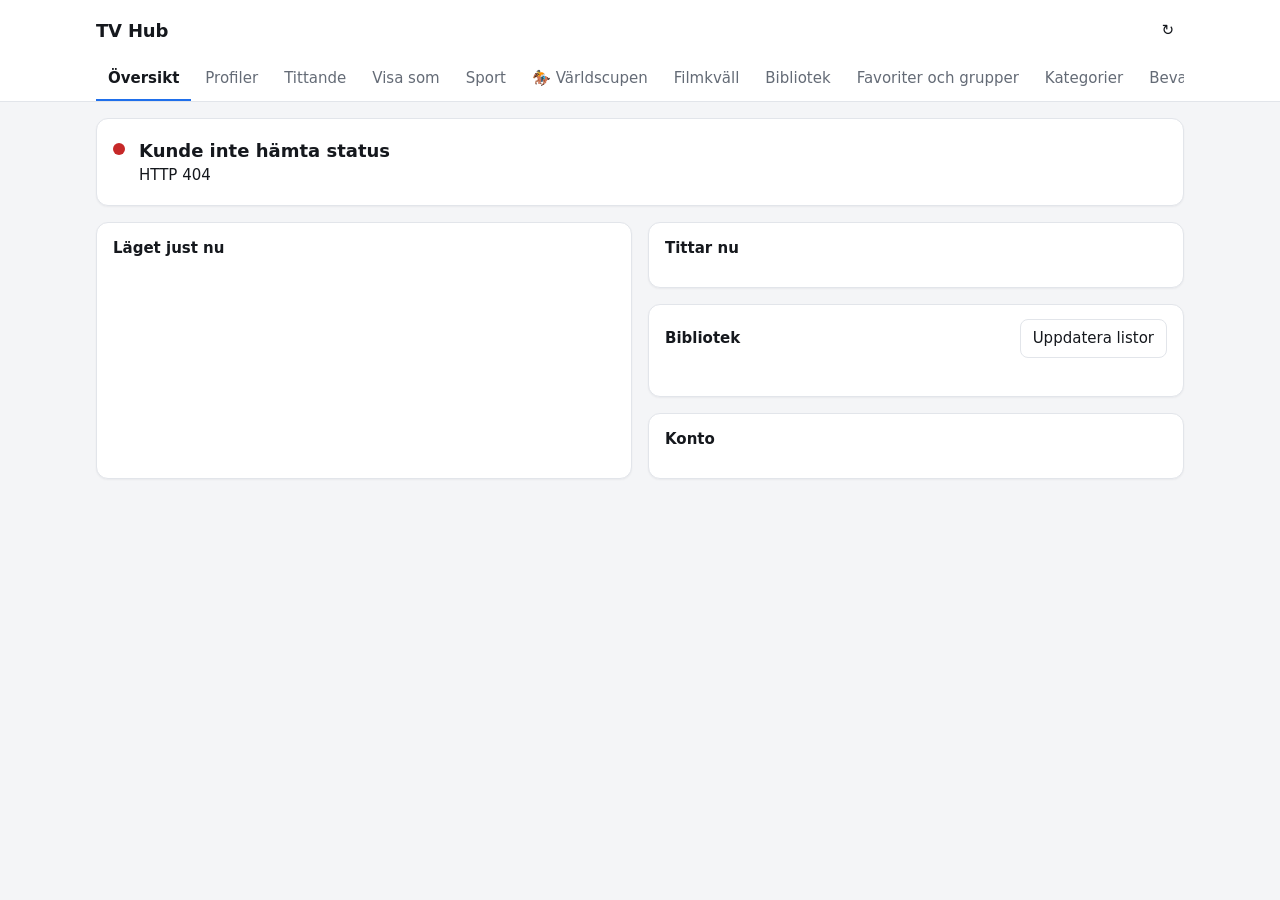
==== tv_hub/app/static/index.html @ 4b2a657c "Add files via upload" ====
<!doctype html>
<html lang="sv">
<head>
<meta charset="utf-8">
<meta name="viewport" content="width=device-width, initial-scale=1">
<title>TV Hub</title>
<style>
:root {
  --bg: #f4f5f7; --panel: #ffffff; --panel-2: #f8f9fb; --text: #15181d; --muted: #646b76;
  --line: #e2e5ea; --accent: #1f6feb; --accent-ink: #ffffff;
  --ok: #17824a; --ok-bg: #e6f4ec; --warn: #9a6400; --warn-bg: #fdf3dc; --bad: #c62828; --bad-bg: #fde8e8;
  --radius: 12px; --shadow: 0 1px 2px rgba(16,24,40,.05);
  --mono: ui-monospace, SFMono-Regular, Menlo, Consolas, monospace;
}
@media (prefers-color-scheme: dark) {
  :root:not([data-theme="light"]) {
    --bg: #0e1013; --panel: #171a1f; --panel-2: #1d2127; --text: #e7e9ec; --muted: #9aa1ab;
    --line: #2a2f37; --accent: #5b9bff; --accent-ink: #0b1020;
    --ok: #4ccb84; --ok-bg: #15281e; --warn: #f0b952; --warn-bg: #2b2414; --bad: #ff7a7a; --bad-bg: #321a1a;
  }
}
* { box-sizing: border-box; }
html, body { margin: 0; background: var(--bg); color: var(--text); }
body { font: 15px/1.5 system-ui, -apple-system, "Segoe UI", Roboto, sans-serif; }
button, input, select { font: inherit; color: inherit; }
header.top {
  position: sticky; top: 0; z-index: 5; background: var(--panel); border-bottom: 1px solid var(--line);
}
.top-inner { max-width: 1120px; margin: 0 auto; padding: 12px 16px 0; }
.brand { display: flex; align-items: center; justify-content: space-between; gap: 12px; }
.brand h1 { font-size: 18px; margin: 0; letter-spacing: -.01em; }
.brand .meta { color: var(--muted); font-size: 13px; }
nav.tabs { display: flex; gap: 2px; overflow-x: auto; margin-top: 8px; scrollbar-width: none; }
nav.tabs button {
  background: none; border: 0; padding: 10px 12px; border-bottom: 2px solid transparent;
  color: var(--muted); cursor: pointer; white-space: nowrap;
}
nav.tabs button[aria-selected="true"] { color: var(--text); border-color: var(--accent); font-weight: 600; }
main { max-width: 1120px; margin: 0 auto; padding: 16px; display: grid; gap: 16px; }
main > *, .grid2 > *, .panel, .bd { min-width: 0; }
.panel { background: var(--panel); border: 1px solid var(--line); border-radius: var(--radius); box-shadow: var(--shadow); }
.panel > .hd { display: flex; align-items: center; justify-content: space-between; gap: 8px; padding: 14px 16px 0; flex-wrap: wrap; }
.panel > .hd h2 { font-size: 15px; margin: 0; }
.panel > .bd { padding: 12px 16px 16px; }
.grid2 { display: grid; gap: 16px; grid-template-columns: repeat(auto-fit, minmax(300px, 1fr)); }
.muted { color: var(--muted); }
.small { font-size: 13px; }
.mono { font-family: var(--mono); font-size: 13px; }
.row { display: flex; align-items: center; gap: 8px; flex-wrap: wrap; }
.spacer { flex: 1; }
.btn {
  border: 1px solid var(--line); background: var(--panel); padding: 7px 12px; border-radius: 8px; cursor: pointer;
  display: inline-flex; align-items: center; gap: 6px; min-height: 36px;
}
.btn:hover { background: var(--panel-2); }
.btn.primary { background: var(--accent); border-color: var(--accent); color: var(--accent-ink); }
.btn.danger { color: var(--bad); }
.btn.ghost { border-color: transparent; background: none; }
.btn:disabled { opacity: .5; cursor: default; }
.btn.icon { padding: 6px 9px; }
input, select {
  border: 1px solid var(--line); background: var(--panel-2); border-radius: 8px; padding: 8px 10px; min-height: 38px; width: 100%;
}
input:focus, select:focus, .btn:focus-visible, nav.tabs button:focus-visible { outline: 2px solid var(--accent); outline-offset: 1px; }
label.f { display: grid; gap: 4px; font-size: 13px; color: var(--muted); }
.form { display: grid; gap: 12px; grid-template-columns: repeat(auto-fit, minmax(190px, 1fr)); align-items: end; }
.verdict { display: flex; gap: 14px; align-items: flex-start; padding: 18px 16px; border-radius: var(--radius); }
.verdict.ok { background: var(--ok-bg); } .verdict.warn { background: var(--warn-bg); } .verdict.bad { background: var(--bad-bg); }
.verdict .big { font-size: 18px; font-weight: 650; }
.lvl { width: 12px; height: 12px; border-radius: 50%; flex: none; margin-top: 6px; background: var(--muted); }
.lvl.ok { background: var(--ok); } .lvl.warn { background: var(--warn); } .lvl.bad { background: var(--bad); }
.findings { list-style: none; margin: 0; padding: 0; }
.findings li { display: flex; gap: 10px; padding: 10px 0; border-top: 1px solid var(--line); }
.findings li:first-child { border-top: 0; }
.findings .t { font-weight: 600; }
details.ev summary { cursor: pointer; color: var(--muted); font-size: 13px; }
details.ev ul { margin: 6px 0 0; padding-left: 18px; font-size: 13px; color: var(--muted); }
.stats { display: grid; grid-template-columns: repeat(auto-fit, minmax(130px, 1fr)); gap: 10px; }
.stat { background: var(--panel-2); border-radius: 10px; padding: 10px 12px; }
.stat .k { font-size: 12px; color: var(--muted); }
.stat .v { font-size: 20px; font-weight: 650; font-variant-numeric: tabular-nums; }
table { width: 100%; border-collapse: collapse; }
th, td { text-align: left; padding: 9px 8px; border-bottom: 1px solid var(--line); vertical-align: middle; }
th { font-size: 12px; font-weight: 600; color: var(--muted); }
tbody tr:last-child td { border-bottom: 0; }
.scroll { overflow-x: auto; }
.pill { display: inline-block; font-size: 12px; padding: 1px 8px; border-radius: 999px; border: 1px solid var(--line); color: var(--muted); }
.pill.ok { color: var(--ok); border-color: currentColor; } .pill.bad { color: var(--bad); border-color: currentColor; }
.pill.warn { color: var(--warn); border-color: currentColor; } .pill.accent { color: var(--accent); border-color: currentColor; }
.list { list-style: none; margin: 0; padding: 0; }
.list li { display: flex; align-items: center; gap: 10px; padding: 8px 0; border-top: 1px solid var(--line); }
.list li:first-child { border-top: 0; }
.thumb { width: 40px; height: 40px; border-radius: 6px; background: var(--panel-2); object-fit: cover; flex: none; }
.thumb.poster { width: 34px; height: 50px; }
.grow { flex: 1; min-width: 0; }
.ellipsis { white-space: nowrap; overflow: hidden; text-overflow: ellipsis; }
.star { background: none; border: 0; cursor: pointer; font-size: 20px; line-height: 1; color: var(--muted); padding: 4px; }
.star.on { color: #e3a008; }
.seg { display: inline-flex; border: 1px solid var(--line); border-radius: 9px; overflow: hidden; }
.seg button { border: 0; background: var(--panel); padding: 7px 12px; cursor: pointer; }
.seg button[aria-pressed="true"] { background: var(--accent); color: var(--accent-ink); }
.code { font-family: var(--mono); font-size: 40px; letter-spacing: .15em; font-weight: 700; }
.toast { position: fixed; left: 50%; bottom: 20px; transform: translateX(-50%); background: var(--text); color: var(--bg);
  padding: 10px 16px; border-radius: 10px; opacity: 0; transition: opacity .2s; pointer-events: none; max-width: 90vw; z-index: 20; }
.toast.show { opacity: 1; }
.empty { color: var(--muted); padding: 12px 0; }
.spark { display: block; width: 100%; height: 48px; }
.hidden, [hidden] { display: none !important; }
.tabpanel[hidden] { display: none; }
@media (max-width: 640px) {
  #rec-form { grid-template-columns: 1fr !important; }
  .rec-manual-form { grid-template-columns: 1fr 1fr !important; }
  .hide-sm { display: none; }
  main { padding: 12px; }
  .code { font-size: 32px; }
  td .row { flex-wrap: wrap !important; justify-content: flex-start !important; }
  td .btn { min-height: 32px; padding: 4px 8px; }
  .list li { flex-wrap: wrap; }
}

/* bibliotek */
.lib-controls { display: grid; gap: 12px; }
.rec-manual-form { grid-template-columns: 1.3fr 1fr 2fr auto; }
.lib-row { grid-template-columns: 2fr 1.3fr 1.2fr; }
.lib-filters { grid-template-columns: repeat(5, 1fr); }
.lib-filters.only-adult { grid-template-columns: minmax(180px, 240px); }
.lib-results.view-list { display: flex; flex-direction: column; }
.lib-results.view-list .card { display: flex; align-items: center; gap: 10px; padding: 8px 0; border-top: 1px solid var(--line); cursor: pointer; }
.lib-results.view-list .card:first-child { border-top: 0; }
.lib-results.view-list .card .art { width: 34px; height: 50px; }
.lib-results.view-list .card.live .art { width: 44px; height: 44px; }
.lib-results.view-list .card .meta { flex: 1; min-width: 0; }
.lib-results.view-small, .lib-results.view-large { display: grid; gap: 14px; }
.lib-results.view-small { grid-template-columns: repeat(auto-fill, minmax(112px, 1fr)); }
.lib-results.view-large { grid-template-columns: repeat(auto-fill, minmax(176px, 1fr)); }
.lib-results:not(.view-list) .card { display: flex; flex-direction: column; gap: 6px; cursor: pointer; min-width: 0; position: relative; }
.lib-results:not(.view-list) .card .art { width: 100%; aspect-ratio: 2 / 3; }
.lib-results:not(.view-list) .card.live .art { aspect-ratio: 1 / 1; object-fit: contain; padding: 10%; }
.lib-results:not(.view-list) .card .actions { position: absolute; top: 4px; right: 4px; }
.lib-results:not(.view-list) .card .actions .star { background: rgba(0,0,0,.55); color: #fff; border-radius: 999px; width: 30px; height: 30px; font-size: 16px; }
.lib-results:not(.view-list) .card .actions .star.on { color: #ffcc33; }
.lib-results.view-small .card .sub { display: none; }
.card .art { border-radius: 8px; background: var(--panel-2); object-fit: cover; flex: none; display: block; }
.card .title { font-size: 14px; font-weight: 500; overflow: hidden; text-overflow: ellipsis; white-space: nowrap; }
.card .sub { font-size: 12px; color: var(--muted); overflow: hidden; text-overflow: ellipsis; white-space: nowrap; }
.card:hover .title { color: var(--accent); }
.card .seen { position: absolute; left: 6px; top: 6px; background: rgba(0,0,0,.6); color: #fff; font-size: 11px; padding: 1px 6px; border-radius: 6px; }
.lib-results.view-list .card .seen { position: static; background: none; color: var(--ok); padding: 0; }
.detail-dialog { border: 0; border-radius: 14px; padding: 0; background: var(--panel); color: var(--text); width: min(760px, calc(100vw - 32px)); max-height: calc(100vh - 48px); overflow: auto; }
.detail-dialog::backdrop { background: rgba(0,0,0,.6); }
.detail-body { display: grid; grid-template-columns: 200px 1fr; gap: 18px; padding: 18px; }
.detail-body .poster { width: 100%; border-radius: 10px; background: var(--panel-2); aspect-ratio: 2 / 3; object-fit: cover; }
.detail-body .poster.live { aspect-ratio: 1 / 1; object-fit: contain; }
.detail-body h3 { margin: 0 0 4px; font-size: 20px; }
.detail-body .plot { font-size: 14px; line-height: 1.5; margin: 10px 0; }
.detail-body .close { position: absolute; top: 10px; right: 12px; }
/* profiler */
.prof-card { border-top: 1px solid var(--line); padding: 16px 0; display: grid; gap: 12px; }
.prof-card:first-child { border-top: 0; padding-top: 4px; }
.prof-head { display: flex; align-items: center; gap: 12px; flex-wrap: wrap; }
.avatar { width: 40px; height: 40px; border-radius: 50%; display: grid; place-items: center; color: #fff; font-weight: 700; font-size: 17px; flex: none; }
.prof-head .name { font-size: 16px; font-weight: 650; }
details.prof-set summary { cursor: pointer; color: var(--muted); font-size: 13px; }
details.prof-set > .row { margin-top: 10px; }
.prof-grid { display: grid; gap: 10px 12px; grid-template-columns: repeat(auto-fit, minmax(160px, 1fr)); align-items: end; }
.prof-grid input[type=color] { padding: 2px; height: 38px; }
.mp-list { list-style: none; margin: 0; padding: 0; }
.mp-list li { display: flex; align-items: center; gap: 10px; padding: 8px 10px; border: 1px solid var(--line); border-radius: 10px; margin-top: 6px; background: var(--panel-2); flex-wrap: wrap; }
.mp-list .thumb { width: 36px; height: 36px; object-fit: contain; background: var(--panel); }
.mp-form { display: grid; gap: 10px 12px; grid-template-columns: repeat(auto-fit, minmax(170px, 1fr)); align-items: end; margin-top: 10px; padding: 12px; border: 1px dashed var(--line); border-radius: 10px; }
.mp-form [hidden] { display: none !important; }
@media (max-width: 640px) {
  .mp-list li .grow { flex-basis: calc(100% - 50px); }
  .mp-list li .btn { min-height: 32px; padding: 4px 8px; }
  .mp-list li .ellipsis { white-space: normal; }
}
.mp-preview { font-size: 13px; }
.mp-preview.ok { color: var(--ok); } .mp-preview.bad { color: var(--bad); }
.dev-opts { display: flex; gap: 10px 14px; align-items: end; flex-wrap: wrap; }
.dev-opts .f { min-width: 150px; }
.list li.dev { flex-wrap: wrap; }
/* sport */
.sp-card { border-top: 1px solid var(--line); padding: 14px 0; display: grid; gap: 10px; }
.sp-card:first-child { border-top: 0; padding-top: 4px; }
.sp-grid { display: grid; gap: 10px 12px; grid-template-columns: repeat(auto-fit, minmax(220px, 1fr)); }
.sp-grid textarea { min-height: 96px; font-family: var(--mono); font-size: 13px; }
.ev-list { list-style: none; margin: 6px 0 0; padding: 0; display: grid; gap: 4px; }
.ev-list li { display: flex; gap: 8px; align-items: baseline; font-size: 13px; }
.ev-list .t { color: var(--muted); min-width: 120px; font-variant-numeric: tabular-nums; }
.pill.live { color: var(--bad); border-color: currentColor; }
/* filmkväll */
.night-controls { display: flex; flex-wrap: wrap; gap: 10px 16px; align-items: center; }
.night-controls label.chk, label.chk { display: inline-flex; gap: 6px; align-items: center; font-size: 14px; color: var(--text); white-space: nowrap; }
.night-controls label.chk input, label.chk input { width: auto; min-height: 0; }
.night-list { display: grid; gap: 12px; margin-top: 14px; }
.night-item { display: grid; grid-template-columns: 64px 1fr; gap: 12px; padding-top: 12px; border-top: 1px solid var(--line); }
.night-item:first-child { border-top: 0; padding-top: 0; }
.night-item img, .night-item .art { width: 64px; aspect-ratio: 2 / 3; border-radius: 8px; object-fit: cover; background: var(--panel-2); }
.night-item .why { font-size: 13px; color: var(--accent); margin-top: 2px; }
.night-item .acts { display: flex; flex-wrap: wrap; gap: 6px; margin-top: 8px; }
.thumbs { display: inline-flex; gap: 4px; }
.thumbs button { border: 1px solid var(--line); background: var(--panel); border-radius: 8px; padding: 4px 8px; cursor: pointer; font-size: 14px; }
.thumbs button[aria-pressed="true"] { background: var(--accent); border-color: var(--accent); color: var(--accent-ink); }
.viewer-card { border-top: 1px solid var(--line); padding: 12px 0; display: grid; gap: 10px; }
.viewer-card:first-child { border-top: 0; }
.viewer-grid { display: grid; gap: 10px; grid-template-columns: repeat(auto-fit, minmax(170px, 1fr)); }
textarea { border: 1px solid var(--line); background: var(--panel-2); color: var(--text); border-radius: 8px; padding: 8px 10px; width: 100%; font: inherit; min-height: 70px; box-sizing: border-box; }
.answer { white-space: pre-wrap; font-size: 14px; line-height: 1.5; background: var(--panel-2); border-radius: 10px; padding: 12px; }
.taste-box { margin-top: 14px; padding-top: 12px; border-top: 1px solid var(--line); }
.taste-box .vrow { display: flex; align-items: center; gap: 8px; flex-wrap: wrap; padding: 4px 0; }
.taste-box .vname { min-width: 120px; font-size: 14px; }
@media (max-width: 640px) {
  .lib-row, .lib-filters { grid-template-columns: 1fr 1fr; }
  .lib-row:not(.lib-filters) .f:first-child { grid-column: 1 / -1; }
  .lib-results.view-large { grid-template-columns: repeat(2, 1fr); }
  .lib-results.view-small { grid-template-columns: repeat(3, 1fr); }
  .detail-body { grid-template-columns: 1fr; }
  .detail-body .poster { max-width: 180px; }
}

.chart-wrap { position: relative; }
.chart { width: 100%; height: auto; display: block; touch-action: pan-y; user-select: none; cursor: grab; }
.chart:active { cursor: grabbing; }
.chart text { fill: var(--muted); font-size: 11px; }
.chart .grid { stroke: var(--line); stroke-width: 1; }
.chart .axis { stroke: var(--muted); stroke-width: 1; }
.chart-tip { position: absolute; pointer-events: none; background: var(--panel); border: 1px solid var(--line); border-radius: 8px;
  padding: 6px 9px; font-size: 12px; box-shadow: var(--shadow); white-space: nowrap; z-index: 3; display: none; }
.seg { display: inline-flex; border: 1px solid var(--line); border-radius: 8px; overflow: hidden; }
.seg button { border: 0; background: var(--panel); padding: 6px 12px; cursor: pointer; min-height: 34px; }
.seg button[aria-pressed="true"] { background: var(--accent); color: var(--accent-ink); }
.bars rect { cursor: pointer; }
.pv-shelf { margin: 0 0 14px; }
.pv-shelf h3 { font-size: 13px; margin: 0 0 6px; color: var(--muted); font-weight: 600; }
.pv-chips { display: flex; flex-wrap: wrap; gap: 6px; }
.pv-chip { border: 1px solid var(--line); background: var(--panel-2); border-radius: 8px; padding: 6px 10px; font-size: 13px; max-width: 260px; }
.pv-chip small { display: block; color: var(--muted); }
.pv-chip.err small { color: var(--bad); }
</style>
</head>
<body>
<header class="top">
  <div class="top-inner">
    <div class="brand">
      <h1>TV Hub</h1>
      <div class="row"><span class="meta" id="updated"></span><button class="btn ghost icon" id="reload" title="Uppdatera" aria-label="Uppdatera">↻</button></div>
    </div>
    <nav class="tabs" role="tablist">
      <button role="tab" data-tab="overview" aria-selected="true">Översikt</button>
      <button role="tab" data-tab="profiles">Profiler</button>
      <button role="tab" data-tab="usage">Tittande</button>
      <button role="tab" data-tab="preview">Visa som</button>
      <button role="tab" data-tab="sports">Sport</button>
      <button role="tab" data-tab="worldcup">🏇 Världscupen</button>
      <button role="tab" data-tab="night">Filmkväll</button>
      <button role="tab" data-tab="library">Bibliotek</button>
      <button role="tab" data-tab="collections">Favoriter och grupper</button>
      <button role="tab" data-tab="categories">Kategorier</button>
      <button role="tab" data-tab="watches">Bevakningar</button>
      <button role="tab" data-tab="recordings">Inspelningar</button>
      <button role="tab" data-tab="portals">Portaler</button>
      <button role="tab" data-tab="devices">Boxar</button>
      <button role="tab" data-tab="diagnostics">Diagnostik</button>
    </nav>
  </div>
</header>

<main>
  <!-- ÖVERSIKT -->
  <section class="tabpanel" id="tab-overview">
    <div class="panel"><div id="verdict" class="verdict"><span class="lvl"></span><div><div class="big">Hämtar status…</div></div></div></div>
    <div class="panel" style="margin-top:16px" id="invite-card">
      <div class="hd"><h2>Bjud in Lovisa</h2><button class="btn" id="invite-new">Ny kod</button></div>
      <div class="bd">
        <p style="margin:0 0 6px">Hennes kod: <b class="mono" style="font-size:22px;letter-spacing:2px" id="invite-code">…</b>
          <span class="small muted" id="invite-info"></span></p>
        <p class="small muted" style="margin:0">Skicka henne en länk: <span class="mono">http://&lt;Home Assistants IP&gt;:8099/hej</span> (ladda ner appen) och koden.
          Hon ser då bara sin egen profil, och du går före när bara en ström är ledig. Koden skapas om automatiskt när den gått ut.</p>
      </div>
    </div>
    <div class="grid2" style="margin-top:16px">
      <div class="panel">
        <div class="hd"><h2>Läget just nu</h2></div>
        <div class="bd"><ul class="findings" id="findings"></ul></div>
      </div>
      <div style="display:grid; gap:16px; align-content:start">
        <div class="panel">
          <div class="hd"><h2>Tittar nu</h2></div>
          <div class="bd" id="playing"></div>
        </div>
        <div class="panel">
          <div class="hd"><h2>Bibliotek</h2><button class="btn" id="sync-btn">Uppdatera listor</button></div>
          <div class="bd">
            <div class="stats" id="counts"></div>
            <p class="small muted" id="sync-info" style="margin:10px 0 0"></p>
            <p class="small muted" id="adult-info" style="margin:4px 0 0"></p>
            <p class="small muted" id="info-status" style="margin:4px 0 0"></p>
            <p class="small muted" id="app-status" style="margin:4px 0 0"></p>
          </div>
        </div>
        <div class="panel">
          <div class="hd"><h2>Konto</h2></div>
          <div class="bd" id="account"></div>
        </div>
      </div>
    </div>
  </section>

  <!-- PROFILER -->
  <section class="tabpanel" id="tab-profiles" hidden>
    <div class="panel">
      <div class="hd"><h2>Profiler</h2><button class="btn primary" id="prof-add">Lägg till profil</button></div>
      <div class="bd">
        <p class="small muted" style="margin-top:0">Varje profil har egna favoriter, eget Fortsätt titta, egna sedda avsnitt och egna snabbval (Mina program). Byt profil i appen med profilknappen överst i menyn. Med en kod frågar appen efter den när man byter till profilen. Gästprofilen sparar ingenting. Profilerna är samma som tittarlägena i Filmkväll.</p>
        <div id="prof-list"></div>
      </div>
    </div>
  </section>

  <!-- TITTANDE -->
  <section class="tabpanel" id="tab-usage" hidden>
    <div class="panel">
      <div class="hd"><h2>Tittat per dag</h2>
        <div class="seg" id="us-range"><button data-d="7">7 dagar</button><button data-d="14" aria-pressed="true">14 dagar</button><button data-d="30">30 dagar</button></div></div>
      <div class="bd" id="usage-body"><div class="empty">Hämtar…</div></div>
    </div>
    <div class="panel" style="margin-top:16px">
      <div class="hd"><h2>Uppskattad datamängd</h2></div>
      <div class="bd">
        <p class="small muted" style="margin-top:0">Källan rapporterar ingen verklig trafik, så datamängden är en <strong>uppskattning</strong>: tittad tid × bitrate nedan. Ändra värdena om du vet vad dina strömmar brukar ligga på. Underlaget sparas i 30 dagar. Inspelningar räknas inte.</p>
        <form id="us-rates" class="filters" style="align-items:flex-end">
          <label class="f">Live, Mbit/s<input id="us-live" type="number" step="0.5" min="0.5" max="80"></label>
          <label class="f">Film, Mbit/s<input id="us-film" type="number" step="0.5" min="0.5" max="80"></label>
          <label class="f">Serie, Mbit/s<input id="us-series" type="number" step="0.5" min="0.5" max="80"></label>
          <div class="row"><button class="btn primary" type="submit">Spara</button></div>
        </form>
      </div>
    </div>
    <div class="panel" style="margin-top:16px">
      <div class="hd"><h2>Vad har setts</h2></div>
      <div class="bd">
        <p class="small muted" style="margin-top:0">Historik per profil. Vuxenläget visas aldrig här (bara som tid under Övrigt ovan), gäst sparar ingen historik och inspelningar räknas inte.</p>
        <div class="filters" style="align-items:flex-end">
          <label class="f">Profil<select id="uh-profile"></select></label>
          <label class="f">Dag<input type="date" id="uh-day"></label>
          <div class="row"><button class="btn" id="uh-all">Alla dagar</button></div>
        </div>
        <div class="scroll" style="margin-top:10px"><table><thead><tr><th>Dag</th><th>Tid</th><th>Titel</th><th class="hide-sm">Box</th><th>Längd</th></tr></thead><tbody id="uh-rows"></tbody></table></div>
        <p class="small muted" id="uh-note"></p>
      </div>
    </div>
  </section>

  <!-- VISA SOM -->
  <section class="tabpanel" id="tab-preview" hidden>
    <div class="panel">
      <div class="hd"><h2>Visa som</h2></div>
      <div class="bd">
        <p class="small muted" style="margin-top:0">Så här ser Hem ut för en profil på en box, med samma regler som i appen. Skrivskyddat och en förenklad bild, inte en exakt skärmdump. Vuxenläget visas aldrig här.</p>
        <div class="filters" style="align-items:flex-end">
          <label class="f">Profil<select id="pv-profile"></select></label>
          <label class="f">Box<select id="pv-box"></select></label>
        </div>
        <div id="preview-body" style="margin-top:14px"><div class="empty">Välj profil och box.</div></div>
      </div>
    </div>
  </section>

  <!-- SPORT -->
  <section class="tabpanel" id="tab-worldcup" hidden>
    <div class="panel">
      <div class="hd"><h2>🏇 Världscupen i hoppning <span class="muted small" id="wc-season"></span></h2><button class="btn" id="wc-scan">Läs om programguiden nu</button></div>
      <div class="bd">
        <p class="small muted" style="margin-top:0" id="wc-rights"></p>
        <div id="wc-now"></div>
        <div id="wc-legs"></div>
      </div>
    </div>
    <div class="grid2" style="margin-top:16px">
      <div class="panel">
        <div class="hd"><h2>Finns det i Toucan?</h2></div>
        <div class="bd"><div id="wc-check"></div></div>
      </div>
      <div class="panel">
        <div class="hd"><h2>Automatik</h2></div>
        <div class="bd">
          <p class="small muted" style="margin-top:0">Spela in alla världscupssändningar automatiskt på en box. Du får också en notis när en sändning börjar (se <a href="#" data-goto="sports">Sport</a>, intresset <em>Världscupen i hoppning</em>).</p>
          <label class="small">Spela in på <select id="wc-auto"></select></label>
          <p class="small muted" id="wc-auto-note"></p>
        </div>
      </div>
    </div>
  </section>
  <section class="tabpanel" id="tab-sports" hidden>
    <div class="panel">
      <div class="hd"><h2>Mina sporter</h2><button class="btn primary" id="sp-add">Lägg till sport eller lag</button></div>
      <div class="bd">
        <p class="small muted" style="margin-top:0">Sändningar hittas i programguiden med sökorden. En rad per alternativ; <span class="mono">tigrarna + basket</span> betyder att båda orden måste finnas. Hela ord jämförs. <em>Inte</em>-orden stoppar en träff (t.ex. ett lag med samma namn i en annan sport). Boxarna visar <em>Just nu</em>, <em>Kommande</em> och <em>I efterhand</em> (det som finns i arkivet) under Sport i menyn och på Hem.</p>
        <div id="sp-list"></div>
      </div>
    </div>
    <div class="grid2" style="margin-top:16px">
      <div class="panel">
        <div class="hd"><h2>När matchen börjar</h2></div>
        <div class="bd">
          <p class="small muted" style="margin-top:0">För sporter och lag med <em>Fråga när den börjar</em>. Boxarna frågar "Byt kanal?" (de måste vara påslagna) och telefonen får en notis via notify-tjänsten under <a href="#" data-goto="devices">Boxar → Påminnelser till telefonen</a>.</p>
          <div class="small" style="margin-bottom:6px">Fråga på</div>
          <div class="row" id="sp-boxes" style="gap:8px 18px"></div>
          <div class="viewer-grid" style="margin-top:10px; align-items:end">
            <label class="chk" style="min-height:38px"><input type="checkbox" id="sp-phone"> Notis till telefonen</label>
            <label class="f">Minuter innan<input id="sp-lead" type="number" min="0" max="60"></label>
            <label class="f">Inte mellan<input id="sp-qfrom" placeholder="23:00"></label>
            <label class="f">och<input id="sp-qto" placeholder="08:00"></label>
          </div>
          <div class="row" style="margin-top:10px"><button class="btn primary" id="sp-save-notify">Spara</button></div>
        </div>
      </div>
      <div class="panel">
        <div class="hd"><h2>Golf och ridsport: hitta kanalerna</h2><button class="btn" id="ss-reload">Läs om</button></div>
        <div class="bd">
          <p class="small muted" style="margin-top:0">Visar vilka kanaler i <em>din</em> lista som sänder sporten, utifrån vilka kanaler och tjänster som har rättigheterna i Sverige. Kryssa i det du vill ha och tryck <strong>Skapa grupp</strong>: då läggs kanalerna i en grupp med sportens namn, sökorden för sändningar utökas och nya filmer och serier om sporten bevakas (de visas under <em>Nytt från dina bevakningar</em>). Inget tas bort. Träffar på filmer och serier beror på titlarna, så de är inte fullständiga.</p>
          <div id="ss-body"></div>
        </div>
      </div>
      <div class="panel">
        <div class="hd"><h2>Programguiden</h2><button class="btn" id="sp-scan">Sök igenom nu</button></div>
        <div class="bd">
          <p class="small muted" style="margin-top:0" id="sp-status"></p>
          <details class="ev"><summary>Kanaler som söks igenom</summary>
            <p class="small muted">Utan val: svenska kategorier och sportkategorier (förvalda nedan). Vuxenkategorier aldrig. Fler kanaler gör genomsökningen längre (en kanal i taget, med paus).</p>
            <div id="sp-cats" style="display:grid; gap:4px; grid-template-columns:repeat(auto-fill, minmax(220px, 1fr)); max-height:260px; overflow:auto"></div>
            <div class="row" style="margin-top:8px"><button class="btn" id="sp-save-cats">Spara val</button><button class="btn ghost" id="sp-auto-cats">Tillbaka till automatiskt</button></div>
          </details>
          <h3 style="font-size:14px; margin:16px 0 8px">När går …?</h3>
          <div class="row"><input id="sp-when-q" placeholder="t.ex. Robinson, golf, Sverige" style="flex:1; width:auto"><button class="btn" id="sp-when-go">Sök</button></div>
          <div id="sp-when" class="small" style="margin-top:8px"></div>
        </div>
      </div>
    </div>
  </section>

  <!-- FILMKVÄLL -->
  <section class="tabpanel" id="tab-night" hidden>
    <div class="panel">
      <div class="hd"><h2>Kvällens förslag</h2><span id="night-ai" class="small muted"></span></div>
      <div class="bd">
        <div class="night-controls">
          <div class="seg" id="night-viewers"></div>
          <div class="seg" id="night-kind"><button data-kind="vod" aria-pressed="true">Filmer</button><button data-kind="series" aria-pressed="false">Serier</button></div>
        </div>
        <div class="night-controls" style="margin-top:10px">
          <label class="chk">Animerat <select id="nf-anim" style="width:auto; min-height:32px"><option value="">Som tittarläget</option><option value="any">Med</option><option value="only">Bara animerat</option><option value="none">Inget animerat</option></select></label>
          <label class="chk"><input type="checkbox" id="nf-max"> Kortare än 2 h</label>
          <label class="chk"><input type="checkbox" id="nf-new"> Bara nytt</label>
          <label class="chk"><input type="checkbox" id="nf-high"> Högt betyg</label>
          <label class="chk"><input type="checkbox" id="nf-swe"> Svenskt</label>
          <label class="chk"><input type="checkbox" id="nf-kids"> Barnvänligt</label>
        </div>
        <div class="night-list" id="night-list"></div>
        <p class="small muted" id="night-basis" style="margin-bottom:0"></p>
      </div>
    </div>
    <div class="grid2" style="margin-top:16px">
      <div class="panel">
        <div class="hd"><h2>Tittarlägen</h2></div>
        <div class="bd">
          <p class="small muted" style="margin-top:0">Tittarlägena är profilerna. Varje profil har egna tummar, egen logg och egna regler här. Smaktexten används av AI-tjänsten om du har valt en. Lägg till, byt namn på och ta bort profiler under <a href="#" data-goto="profiles">Profiler</a>.</p>
          <div id="viewer-list"></div>
          <label class="f" style="margin-top:8px">När samma film finns i flera versioner, visa
            <select id="version-pref"><option value="swedish">den med svensk text först</option><option value="quality">högsta kvaliteten först</option></select></label>
        </div>
      </div>
      <div class="panel">
        <div class="hd"><h2>Vill se</h2></div>
        <div class="bd"><ul class="list" id="wish-list"></ul>
          <p class="small muted" style="margin-bottom:0">Lägg till från appen (håll in OK) eller i Biblioteket. Vill se kommer först i Filmkväll.</p></div>
      </div>
    </div>
    <div class="grid2" style="margin-top:16px">
      <div class="panel">
        <div class="hd"><h2>Det här har ni sett</h2><select id="seen-viewer" style="width:auto"></select></div>
        <div class="bd"><div style="max-height:420px; overflow:auto"><table><tbody id="seen-list"></tbody></table></div>
          <p class="small muted" style="margin-bottom:0">Filmer som setts klart loggas automatiskt med tittarläget som valts i Filmkväll. Utan valt läge räknas de som det första tittarläget.</p></div>
      </div>
      <div class="panel">
        <div class="hd"><h2>Importera från IMDb eller Letterboxd</h2></div>
        <div class="bd">
          <p class="small muted" style="margin-top:0">IMDb: <em>Your Ratings → Export</em>. Letterboxd: <em>Settings → Data → Export</em>, välj <span class="mono">ratings.csv</span> eller <span class="mono">watched.csv</span>. Filmerna matchas mot Toucans lista på titel och årtal och räknas som sedda; betygen blir tummar.</p>
          <div class="row"><select id="imp-viewer" style="width:auto"></select><input type="file" id="imp-file" accept=".csv,text/csv" style="width:auto"><button class="btn primary" id="imp-go">Importera</button></div>
          <div id="imp-result" class="small" style="margin-top:8px"></div>
        </div>
      </div>
    </div>
    <div class="panel" style="margin-top:16px">
      <div class="hd"><h2>AI (valfritt)</h2><span id="ai-pill"></span></div>
      <div class="bd">
        <p class="small muted" style="margin-top:0">Filmkväll fungerar utan AI. Med en AI-tjänst räknas förslagen om varje natt kl 04, och du kan fråga här nedan. Tjänsten får tittarlägets namn och smaktext, titlar ni betygsatt och sett, och ett urval kandidater. Byt tjänst när du vill.</p>
        <form id="ai-form" class="viewer-grid" style="align-items:end">
          <label class="f">Tjänst<select id="ai-provider"><option value="off">Av</option><option value="openai">OpenAI</option><option value="anthropic">Anthropic (Claude)</option><option value="custom">Egen server (OpenAI-standard, t.ex. Ollama)</option></select></label>
          <label class="f">Modell<input id="ai-model" placeholder="t.ex. gpt-4o-mini, claude-haiku-5-5, llama3.1"></label>
          <label class="f">Adress (bara egen server, annars tom)<input id="ai-url" placeholder="http://192.168.1.20:11434/v1"></label>
          <label class="f">Nyckel<input id="ai-key" type="password" autocomplete="off"></label>
          <label class="f" style="display:flex; gap:6px; align-items:center; color:var(--text)"><input type="checkbox" id="ai-nightly" style="width:auto; min-height:0"> Räkna om varje natt</label>
          <div class="row"><button class="btn primary" type="submit">Spara</button><button class="btn" type="button" id="ai-test">Testa</button><button class="btn" type="button" id="ai-run">Räkna förslag nu</button></div>
        </form>
        <div id="ai-status" class="small muted" style="margin-top:8px"></div>
        <h3 style="font-size:14px; margin:18px 0 8px">Fråga</h3>
        <div class="row"><select id="ask-viewer" style="width:auto"></select><select id="ask-kind" style="width:auto"><option value="vod">Filmer</option><option value="series">Serier</option></select></div>
        <textarea id="ask-q" style="margin-top:8px" placeholder="t.ex. Något mysigt och inte för långt, vi har sett mycket action i veckan"></textarea>
        <div class="row" style="margin-top:8px"><button class="btn primary" id="ask-go">Fråga</button><button class="btn" id="ask-use" hidden>Använd som kvällens lista</button></div>
        <div id="ask-answer" style="margin-top:10px"></div>
        <h3 style="font-size:14px; margin:18px 0 8px">Utan egen AI-tjänst</h3>
        <p class="small muted" style="margin-top:0">Kopiera underlaget och klistra in i valfri AI-chatt. Klistra sedan tillbaka hela svaret här, så blir det kvällens lista för tittarläget i ett dygn.</p>
        <div class="row"><button class="btn" id="exp-copy">Kopiera underlag för valt tittarläge</button></div>
        <textarea id="paste-text" style="margin-top:8px" placeholder="Klistra in svaret från AI-chatten här"></textarea>
        <div class="row" style="margin-top:8px"><button class="btn primary" id="paste-go">Spara som kvällens lista</button></div>
      </div>
    </div>
  </section>

  <section class="tabpanel" id="tab-library" hidden>
    <div class="panel">
      <div class="bd lib-controls">
        <div class="row" style="justify-content:space-between">
          <div class="seg" id="lib-type">
            <button data-type="live" aria-pressed="true">Kanaler</button>
            <button data-type="vod" aria-pressed="false">Filmer</button>
            <button data-type="series" aria-pressed="false">Serier</button>
          </div>
          <div class="seg" id="lib-view" aria-label="Visning">
            <button data-view="list" aria-pressed="true" title="Lista">☰ Lista</button>
            <button data-view="small" aria-pressed="false" title="Små rutor">▦ Små</button>
            <button data-view="large" aria-pressed="false" title="Stora rutor">▣ Stora</button>
          </div>
        </div>
        <div class="form lib-row">
          <label class="f">Sök<input id="lib-q" type="search" placeholder="t.ex. svt, dune, fotboll" autocomplete="off"></label>
          <label class="f">Kategori<select id="lib-cat"></select></label>
          <label class="f">Sortera<select id="lib-sort"></select></label>
        </div>
        <div class="form lib-row lib-filters" id="lib-filters">
          <label class="f nolive">Betyg<select id="f-rating">
            <option value="">Alla</option><option value="5">★ 5 eller högre</option><option value="6">★ 6 eller högre</option>
            <option value="7">★ 7 eller högre</option><option value="8">★ 8 eller högre</option></select></label>
          <label class="f nolive" id="f-duration-wrap">Längd<select id="f-duration">
            <option value="">Alla</option><option value="-90">Under 1 h 30 min</option><option value="-120">Under 2 h</option>
            <option value="120-">Över 2 h</option></select></label>
          <label class="f nolive">Årtal<select id="f-year">
            <option value="">Alla</option><option value="2020-">Från 2020</option><option value="2010-">Från 2010</option>
            <option value="2000-">Från 2000</option><option value="-1999">Före 2000</option></select></label>
          <label class="f nolive">Genre<select id="f-genre"><option value="">Alla</option></select></label>
          <label class="f">Innehåll<select id="f-adult">
            <option value="0">Vanligt</option><option value="1">Bara 18+</option><option value="all">Allt</option></select></label>
        </div>
      </div>
    </div>
    <div class="panel" style="margin-top:16px">
      <div class="hd"><h2 id="lib-title">Resultat</h2>
        <div class="row" style="gap:8px"><span class="small muted" id="lib-count"></span><button class="btn ghost small hidden" id="lib-clear">Rensa filter</button></div></div>
      <div class="bd">
        <div id="lib-list" class="lib-results view-list"></div>
        <div id="lib-more" class="empty hidden">Hämtar fler…</div>
      </div>
    </div>
    <dialog id="lib-detail" class="detail-dialog">
      <div class="detail-body" id="lib-detail-body"></div>
    </dialog>
  </section>

  <!-- FAVORITER OCH GRUPPER -->
  <section class="tabpanel" id="tab-collections" hidden>
    <div class="grid2">
      <div class="panel">
        <div class="hd"><h2>Favoriter</h2><span class="small muted">Visas överst i boxarna</span></div>
        <div class="bd">
          <div class="row" style="align-items:flex-end; flex-wrap:wrap; margin-bottom:10px">
            <label class="f" style="min-width:180px">Favoriter för<select id="fav-profile"></select></label>
            <label class="f" style="min-width:180px">Kopiera alla till<select id="fav-copy-to"></select></label>
            <button class="btn small" id="fav-copy" type="button">Kopiera</button>
          </div>
          <p class="small muted" style="margin-top:0">Favoriterna är per profil. <em>Visa för…</em> på en favorit gör att den finns hos alla eller valda profiler. Vuxenfavoriter och gäster ingår inte.</p>
          <ul class="list" id="fav-list"></ul>
        </div>
      </div>
      <div class="panel">
        <div class="hd"><h2>Egna grupper</h2></div>
        <div class="bd">
          <form class="row" id="group-form">
            <input id="group-name" placeholder="Ny grupp, t.ex. Barnen" maxlength="60" style="flex:1; min-width:160px">
            <button class="btn primary" type="submit">Skapa</button>
          </form>
          <p class="small muted">Lägg till kanaler, filmer och serier från Bibliotek. Grupperna syns som egna rader i boxarna.</p>
          <div id="groups"></div>
        </div>
      </div>
    </div>
    <div class="panel" style="margin-top:16px">
      <div class="hd"><h2>Sparade filter</h2><span class="small muted">Skapas i boxen via Filter → Spara som rad</span></div>
      <div class="bd"><ul class="list" id="filter-list"></ul></div>
    </div>
  </section>

  <!-- KATEGORIER -->
  <section class="tabpanel" id="tab-categories" hidden>
    <div class="panel">
      <div class="hd"><h2>Kategorier i boxarna</h2><span class="small muted" id="cat-summary"></span></div>
      <div class="bd" style="display:grid; gap:12px">
        <p class="small muted" style="margin:0">Dölj kategorier du aldrig använder, till exempel kanaler på andra språk. Dolda kategorier syns inte i boxarnas listor eller sök. Favoriter och grupper påverkas inte. Ordningen här är ordningen i boxarna.<br>
          <strong>Eget namn</strong> visas i alla appar. <strong>Start</strong>: kategorin som Filmer, Serier eller Live öppnar med i stället för Alla.<br>
          <strong>Inte i Alla</strong>: kategorin (t.ex. sport) räknas inte in i <em>Alla</em> och <em>Nytt tillagt</em>, men får en egen flik och finns i sök. Alla sådana kategorier samlas också i fliken <em>Sport</em> i appen.<br>
          <strong>18+:</strong> kategorier med "For Adults", "Porn" eller "XXX" i namnet visas bara i boxarnas dolda vuxenläge. Välj <em>Alltid 18+</em> eller <em>Aldrig 18+</em> om regeln har fel för en kategori.</p>
        <div class="row">
          <div class="seg" id="cat-type">
            <button data-type="live" aria-pressed="true">Kanaler</button>
            <button data-type="vod" aria-pressed="false">Filmer</button>
            <button data-type="series" aria-pressed="false">Serier</button>
          </div>
        </div>
        <div class="row" style="align-items:flex-end; flex-wrap:wrap">
          <label class="f" style="min-width:220px">Visa och ordna för<select id="cat-profile"><option value="">Alla profiler (gemensamt)</option></select></label>
          <button class="btn ghost small hidden" id="cat-profile-reset" type="button">Börja om för profilen</button>
          <button class="btn small hidden" id="cat-suggest" type="button"></button>
        </div>
        <p class="small muted hidden" id="cat-profile-help" style="margin:0">Valet gäller bara den här profilen, ovanpå de gemensamma valen: kryssa ur för att dölja en kategori för profilen och ordna om för att få en egen ordning.</p>
        <div class="row" style="flex-wrap:wrap" id="cat-options">
          <label class="chk" title="Gäller listorna Alla och Nytt tillagt i Filmer och Serier."><input type="checkbox" id="opt-sport-titles"> Dölj sportreprisor i Alla och Nytt tillagt (titlar som börjar med klockslag och innehåller &quot;vs&quot;)</label>
          <label class="chk"><input type="checkbox" id="opt-poster"> Nytt tillagt: bara titlar med affisch</label>
        </div>
        <div class="form" style="grid-template-columns: 2fr auto auto">
          <label class="f">Filtrera<input id="cat-q" type="search" placeholder="t.ex. SE, UK, Sport" autocomplete="off"></label>
          <button class="btn" id="cat-show-all">Visa alla träffar</button>
          <button class="btn" id="cat-hide-all">Dölj alla träffar</button>
        </div>
        <ul class="list" id="cat-list"></ul>
      </div>
    </div>
  </section>

  <!-- BEVAKNINGAR -->
  <section class="tabpanel" id="tab-watches" hidden>
    <div class="panel">
      <div class="hd"><h2>Bevaka titlar</h2><button class="btn" id="watch-check">Kontrollera nu</button></div>
      <div class="bd">
        <p class="small muted" style="margin-top:0">Du får en notis i Home Assistant när en ny titel som matchar dyker upp hos Toucan. Det som redan finns räknas inte. Nya träffar syns också som en egen rad i boxarna i två veckor.</p>
        <form class="form" id="watch-form" style="grid-template-columns: 2fr 1fr auto">
          <label class="f">Titel eller sökord<input id="watch-q" required maxlength="80" placeholder="t.ex. Dune, Bonusfamiljen"></label>
          <label class="f">Typ<select id="watch-type"><option value="">Alla</option><option value="vod">Filmer</option><option value="series">Serier</option><option value="live">Kanaler</option></select></label>
          <button class="btn primary" type="submit">Bevaka</button>
        </form>
        <ul class="list" id="watch-list" style="margin-top:12px"></ul>
      </div>
    </div>
  </section>

  <!-- INSPELNINGAR -->
  <section class="tabpanel" id="tab-recordings" hidden>
    <div class="panel">
      <div class="hd"><h2>Inspelningar</h2><span class="row" style="flex-wrap:nowrap"><label class="chk small"><input type="checkbox" id="rec-adult"> Visa 18+</label><span class="small muted" id="rec-count" style="white-space:nowrap"></span></span></div>
      <div class="bd">
        <p class="small muted" style="margin-top:0">Inspelningarna sparas på USB-minnet i boxen och spelas upp under <em>Inspelningar</em> i boxens meny. Boxen måste vara påslagen (standby räcker) när programmet sänds. Program som redan har sänts hämtas från Toucans arkiv.</p>
        <ul class="list" id="rec-list"></ul>
      </div>
    </div>
    <div class="panel">
      <div class="hd"><h2>Planera inspelning</h2></div>
      <div class="bd">
        <form class="form" id="rec-form" style="grid-template-columns: 1fr 2fr" onsubmit="return false">
          <label class="f">Box<select id="rec-device"></select></label>
          <label class="f">Kanal<input id="rec-q" type="search" placeholder="t.ex. svt1, tv4" autocomplete="off"></label>
        </form>
        <ul class="list" id="rec-channels" style="margin-top:8px"></ul>
        <div id="rec-manual" hidden style="margin-top:14px">
          <h3 style="margin:0 0 6px; font-size:15px" id="rec-manual-title">Manuell inspelning</h3>
          <p class="small muted" style="margin:0 0 8px">För kanaler utan programguide, eller när du vill välja tid själv.</p>
          <form class="form rec-manual-form" id="rec-manual-form">
            <label class="f">Start<input id="rec-m-start" type="datetime-local" required></label>
            <label class="f">Längd<select id="rec-m-len">
              <option value="30">30 min</option><option value="60" selected>1 h</option><option value="90">1 h 30 min</option>
              <option value="120">2 h</option><option value="180">3 h</option><option value="360">6 h (max)</option></select></label>
            <label class="f">Namn (valfritt)<input id="rec-m-title" maxlength="120" placeholder="Kanalens namn och tid"></label>
            <button class="btn primary" type="submit" style="align-self:end">Spela in</button>
          </form>
        </div>
        <h3 id="rec-guide-title" style="margin:16px 0 4px; font-size:15px" hidden></h3>
        <ul class="list" id="rec-guide"></ul>
      </div>
    </div>
  </section>

  <!-- PORTALER -->
  <section class="tabpanel" id="tab-portals" hidden>
    <div class="panel">
      <div class="hd"><h2>Portaler</h2><span class="small muted">Boxarna använder automatiskt den bästa som fungerar</span>
        <label class="chk"><input type="checkbox" id="p-show-archived"> Visa arkiverade</label></div>
      <div class="bd scroll">
        <table>
          <thead><tr><th></th><th>Namn</th><th class="hide-sm">Adress</th><th class="hide-sm">Prio</th><th>Svar</th><th class="hide-sm">Fel 1 h</th><th></th></tr></thead>
          <tbody id="portal-rows"></tbody>
        </table>
      </div>
    </div>
    <div class="panel hidden" id="portal-history-panel" style="margin-top:16px">
      <div class="hd"><h2 id="portal-history-title"></h2><button class="btn ghost" id="portal-history-close">Stäng</button></div>
      <div class="bd">
        <div class="row" style="margin-bottom:8px; justify-content:space-between">
          <div class="seg" id="pg-range"><button data-h="24" aria-pressed="true">24 tim</button><button data-h="168">7 dagar</button><button data-h="720">30 dagar</button></div>
          <span class="small muted">Dra i grafen åt sidorna, tryck för detaljer</span>
        </div>
        <div class="chart-wrap"><svg class="chart" id="pg-svg" viewBox="0 0 800 260" role="img" aria-label="Svarstid för portalen"></svg><div class="chart-tip" id="pg-tip"></div></div>
        <p class="small muted" id="portal-spark-cap"></p>
        <div class="scroll"><table><thead><tr><th>Tid</th><th>Inloggning</th><th>Svar</th><th>Fel</th></tr></thead><tbody id="portal-history"></tbody></table></div>
      </div>
    </div>
    <div class="panel" style="margin-top:16px">
      <div class="hd"><h2 id="portal-form-title">Lägg till portal</h2></div>
      <div class="bd">
        <form class="form" id="portal-form" autocomplete="off">
          <input type="hidden" id="p-id">
          <label class="f">Namn<input id="p-name" required maxlength="60" placeholder="Toucan"></label>
          <label class="f">Portal-URL<input id="p-url" required placeholder="http://IP:PORT"></label>
          <label class="f">Användarnamn<input id="p-user" required autocomplete="off"></label>
          <label class="f">Lösenord<input id="p-pass" type="password" autocomplete="new-password" placeholder=""></label>
          <label class="f">Prioritet (lägst först)<input id="p-prio" type="number" min="1" max="999" value="100"></label>
          <label class="f">Aktiv<select id="p-enabled"><option value="1">Ja</option><option value="0">Nej</option></select></label>
          <div class="row"><button class="btn primary" type="submit" id="p-save">Spara och testa</button><button class="btn" type="button" id="p-cancel">Avbryt</button></div>
        </form>
        <p class="small muted" style="margin-bottom:0">Samma uppgifter som i MyTVOnline. Har Toucan gett dig flera adresser, lägg in varje som en egen portal så byter boxarna automatiskt om en slutar fungera. Lösenordet sparas bara i Home Assistant och visas aldrig här.</p>
      </div>
    </div>
  </section>

  <!-- BOXAR -->
  <section class="tabpanel" id="tab-devices" hidden>
    <div class="panel">
      <div class="hd"><h2>Boxar</h2><button class="btn primary" id="pair-btn">Para ny box</button></div>
      <div class="bd">
        <div id="pair-box" class="hidden" style="padding:8px 0 16px">
          <div class="small muted">Ange koden i TV Hub-appen på boxen. Giltig i 10 minuter.</div>
          <div class="code" id="pair-code"></div>
          <div class="small muted">Serveradress i appen: <span class="mono">http://&lt;Home Assistants IP&gt;:<span id="dev-port">8099</span></span></div>
        </div>
        <ul class="list" id="device-list"></ul>
      </div>
    </div>
    <div class="panel" style="margin-top:16px">
      <div class="hd"><h2>Home Assistant-sensorer</h2><button class="btn" id="ha-token-btn">Skapa nyckel</button></div>
      <div class="bd">
        <p class="small muted" style="margin-top:0">En nyckel för REST-sensorerna i <span class="mono">tv_hub_package.yaml</span>. Den visas bara en gång.</p>
        <div id="ha-token" class="mono hidden" style="word-break:break-all; padding:10px; background:var(--panel-2); border-radius:8px"></div>
      </div>
    </div>
    <div class="panel" style="margin-top:16px">
      <div class="hd"><h2>Röststyrning och fjärrstart</h2><span id="vc-status" class="small"></span></div>
      <div class="bd">
        <p class="small muted" style="margin-top:0">Varje röstkommando blir ett skript i Home Assistant. Exponera skriptet mot Google som du gör med dina andra skript och säg "Hej Google, aktivera" och skriptets namn (eller gör en rutin i Google Home med frasen du vill säga). Skriptet kan slå på TV:n och byta källa först. Boxen måste vara påslagen.</p>
        <div id="vc-defaults" class="row" style="margin-bottom:8px"></div>
        <ul class="list" id="vc-list"></ul>
        <h3 style="font-size:14px; margin:16px 0 8px" id="vc-form-title">Nytt röstkommando</h3>
        <form id="vc-form" class="viewer-grid" style="align-items:end">
          <label class="f">Namn (det du säger)<input id="vc-name" placeholder="t.ex. Rapport i vardagsrummet"></label>
          <label class="f">Box<select id="vc-box"></select></label>
          <label class="f">Vad ska hända<select id="vc-action"></select></label>
          <label class="f" id="vc-query-wrap">Titel<input id="vc-query" placeholder="t.ex. Robinson"></label>
          <label class="f" id="vc-channel-wrap">Kanal<input id="vc-channel" list="vc-channels" placeholder="t.ex. SVT1"><datalist id="vc-channels"></datalist></label>
          <label class="f" id="vc-viewer-wrap">Tittarläge<select id="vc-viewer"></select></label>
          <label class="f" id="vc-sport-wrap">Sport eller lag<select id="vc-sport"></select></label>
          <label class="f">Slå på TV:n först<select id="vc-tv"><option value="">Nej</option></select></label>
          <label class="f">Källa på TV:n<select id="vc-source"><option value="">Ändra inte</option></select></label>
          <label class="f">Vänta efter påslag (sek)<input id="vc-delay" type="number" min="0" max="60" value="10"></label>
          <div class="row"><button class="btn primary" type="submit">Spara</button><button class="btn" type="button" id="vc-cancel" hidden>Avbryt</button></div>
        </form>
        <div id="vc-yaml" class="hidden" style="margin-top:10px"><p class="small muted">Skriptet kunde inte skapas automatiskt. Klistra in det här under <em>Inställningar → Automationer och scener → Skript → ⋮ → Redigera i YAML</em>:</p><pre class="mono answer" id="vc-yaml-text"></pre></div>
      </div>
    </div>
    <div class="panel" style="margin-top:16px">
      <div class="hd"><h2>Påminnelser till telefonen</h2><span id="rn-pill" class="small"></span></div>
      <div class="bd">
        <p class="small muted" style="margin-top:0">"Påminn mig" i boxens programguide visar en fråga på boxen när programmet börjar. Välj en notify-tjänst (Home Assistant-appen på telefonen) för att också få en notis. Påminnelser om vuxeninnehåll skickas aldrig till telefonen.</p>
        <form id="rn-form" class="filters" style="align-items:flex-end">
          <label class="f" style="min-width:280px">Notify-tjänst<input id="rn-notify" list="rn-services" placeholder="t.ex. mobile_app_galaxy_s23_fe" autocomplete="off"><datalist id="rn-services"></datalist></label>
          <div class="row"><button class="btn primary" type="submit">Spara</button><button class="btn" type="button" id="rn-test">Skicka testnotis</button></div>
        </form>
      </div>
    </div>
    <div class="panel" style="margin-top:16px">
      <div class="hd"><h2>Avbrottsnotiser</h2></div>
      <div class="bd">
        <p class="small muted" style="margin-top:0">Få en notis på telefonen när något går fel. Använder samma notify-tjänst som påminnelserna ovan. Notiserna innehåller aldrig titlar på vuxeninnehåll.</p>
        <form id="al-form" class="filters" style="align-items:flex-end">
          <label class="chk"><input type="checkbox" id="al-provider"> Leverantören svarar inte</label>
          <label class="chk"><input type="checkbox" id="al-recording"> Inspelning misslyckades</label>
          <label class="f" style="min-width:200px">Box som tystnat<select id="al-box"><option value="0">Av</option><option value="24">efter 1 dygn</option><option value="72">efter 3 dygn</option><option value="168">efter 1 vecka</option></select></label>
          <label class="f" style="min-width:200px">Abonnemanget går ut<select id="al-expiry"><option value="0">Av</option><option value="3">3 dagar innan</option><option value="7">7 dagar innan</option><option value="14">14 dagar innan</option><option value="30">30 dagar innan</option></select></label>
          <div class="row"><button class="btn primary" type="submit">Spara</button><button class="btn" type="button" id="al-test">Skicka testnotis</button></div>
        </form>
      </div>
    </div>
    <div class="panel" style="margin-top:16px">
      <div class="hd"><h2>Säkerhetskopia av inställningar</h2></div>
      <div class="bd">
        <p class="small muted" style="margin-top:0">Sparar profiler, snabbval, kategorival, sport och boxinställningar i en fil. Koder, nycklar och inloggningar ingår inte. Vid import slås innehållet ihop med det som redan finns; profiler får ingen kod och måste få en ny.</p>
        <div class="row"><button class="btn" type="button" id="bk-export">Ladda ner kopia</button>
          <label class="btn" style="cursor:pointer">Importera kopia…<input type="file" id="bk-file" accept="application/json,.json" class="hidden"></label></div>
      </div>
    </div>
    <div class="panel" style="margin-top:16px">
      <div class="hd"><h2>Hemfix: uppdatera tillägget med en zipfil</h2><span id="hf-pill" class="small"></span></div>
      <div class="bd">
        <p class="small muted" style="margin-top:0">Dra in zipfilen som du fått för en ny version, eller välj den. Koden kontrolleras och provas, och tillägget startar sedan om sig självt (någon minut utan webbadmin). Gäller bara tillägget och webbadminen, <strong>inte appen på boxarna och telefonen</strong>, som fortfarande uppdateras via en ny APK. Installerar du en nyare version av tillägget på vanligt sätt tas hemfixen bort av sig själv.</p>
        <label id="hf-drop" class="btn" style="cursor:pointer;display:block;text-align:center;padding:22px;border:2px dashed #888">Släpp zipfilen här eller klicka för att välja<input type="file" id="hf-file" accept=".zip,application/zip" class="hidden"></label>
        <div class="row" style="margin-top:10px"><button class="btn" type="button" id="hf-remove">Ta bort hemfix (tillbaka till tilläggets egen version)</button></div>
      </div>
    </div>
    <div class="panel" style="margin-top:16px">
      <div class="hd"><h2>PIN-kod för vuxenläget</h2><span id="pin-pill" class="small"></span></div>
      <div class="bd">
        <p class="small muted" style="margin-top:0">Valfritt. Med en kod frågar boxen och telefonen efter den när vuxenläget slås på, på de boxar som har <em>Kräv kod för vuxenläget</em> ikryssat ovan. Bara profiler som får använda vuxenläget (se Profiler) kan slå på det. Koden sparas krypterad och kan inte visas, bara bytas.</p>
        <form id="pin-form" class="filters" style="align-items:flex-end">
          <label class="f" style="min-width:180px">Ny kod (4–8 siffror)<input id="pin-new" type="password" inputmode="numeric" autocomplete="new-password" maxlength="8"></label>
          <div class="row"><button class="btn primary" type="submit">Spara kod</button><button class="btn danger" type="button" id="pin-clear">Ta bort kod</button></div>
        </form>
      </div>
    </div>
    <div class="panel" style="margin-top:16px">
      <div class="hd"><h2>Telefon utanför hemmet (Nabu Casa)</h2><span id="rm-pill"></span></div>
      <div class="bd">
        <p class="small muted" style="margin-top:0">Telefonen använder Nabu Casa när den inte är hemma. Den hämtar uppgifterna härifrån automatiskt när den är på hemmets wifi. Videon går direkt från Toucan till telefonen.</p>
        <form id="rm-form" class="filters" style="align-items:flex-end">
          <label class="f" style="min-width:280px">Nabu Casa-adress<input id="rm-url" placeholder="https://abc123.ui.nabu.casa" autocomplete="off"></label>
          <label class="f" style="min-width:160px">Home Assistant-användare för appen<input id="rm-user" placeholder="tvhub" autocomplete="off"></label>
          <label class="f" style="min-width:280px">Åtkomstnyckel för den användaren<input id="rm-token" type="password" autocomplete="off"></label>
          <div class="row"><button class="btn primary" type="submit" id="rm-save">Spara</button><button class="btn" type="button" id="rm-test">Testa vägen</button></div>
        </form>
        <ul class="list" id="rm-steps" style="margin-top:12px"></ul>
        <div class="small muted" id="rm-last"></div>
      </div>
    </div>
  </section>

  <!-- DIAGNOSTIK -->
  <section class="tabpanel" id="tab-diagnostics" hidden>
    <div class="panel">
      <div class="hd"><h2>Kapacitetstest från hemmet</h2></div>
      <div class="bd">
        <p class="small muted" style="margin-top:0">Hämtar en ström från Toucan till Home Assistant i några sekunder och mäter hastigheten. Det skiljer källans eller internetleverantörens problem från problem i hemnätet. Testet är en egen ström och körs bara när ingen box tittar.</p>
        <div class="row">
          <div class="seg" id="cap-type"><button data-type="vod" aria-pressed="true">Film (maxhastighet)</button><button data-type="live" aria-pressed="false">Live (jämnhet)</button></div>
          <button class="btn primary" id="cap-run">Kör test</button>
        </div>
        <div id="cap-result" style="margin-top:12px"></div>
      </div>
    </div>
    <div class="grid2" style="margin-top:16px">
      <div class="panel">
        <div class="hd"><h2>Internet från Home Assistant</h2></div>
        <div class="bd">
          <svg class="spark" id="net-spark" viewBox="0 0 600 48" preserveAspectRatio="none" role="img" aria-label="Internetkontroller"></svg>
          <p class="small muted" id="net-cap"></p>
        </div>
      </div>
      <div class="panel">
        <div class="hd"><h2>Senaste listuppdateringar</h2></div>
        <div class="bd"><ul class="list" id="sync-list"></ul></div>
      </div>
    </div>
    <div class="panel" style="margin-top:16px">
      <div class="hd"><h2>Händelser</h2></div>
      <div class="bd">
        <div class="row" style="gap:8px;flex-wrap:wrap;margin-bottom:10px">
          <input id="ev-search" type="search" placeholder="Sök i händelser" aria-label="Sök i händelser" style="flex:1;min-width:160px">
          <select id="ev-box" aria-label="Box"><option value="">Alla boxar</option></select>
          <select id="ev-kind" aria-label="Händelse"><option value="">Alla händelser</option></select>
          <select id="ev-time" aria-label="Tid">
            <option value="0">All tid</option><option value="1">Senaste timmen</option>
            <option value="24">Senaste dygnet</option><option value="168">Senaste veckan</option>
          </select>
          <label class="small" style="display:flex;align-items:center;gap:4px"><input type="checkbox" id="ev-hide-start"> Dölj Startade</label>
        </div>
        <p class="small muted" id="ev-count"></p>
      </div>
      <div class="bd scroll"><table><thead><tr><th>Tid</th><th>Box</th><th>Händelse</th><th>Detaljer</th></tr></thead><tbody id="events"></tbody></table></div>
    </div>
  </section>
</main>
<div class="toast" id="toast" role="status" aria-live="polite"></div>

<script>
"use strict";
const $ = (id) => document.getElementById(id);
const esc = (v) => String(v ?? "").replace(/[&<>"']/g, (c) => ({ "&": "&amp;", "<": "&lt;", ">": "&gt;", '"': "&quot;", "'": "&#39;" }[c]));
const fmtTime = (iso) => iso ? new Date(iso).toLocaleString("sv-SE", { dateStyle: "short", timeStyle: "short" }) : "–";
const fmtAgo = (iso) => {
  if (!iso) return "aldrig";
  const s = Math.round((Date.now() - new Date(iso)) / 1000);
  if (s < 60) return "nyss";
  if (s < 3600) return `${Math.round(s / 60)} min sedan`;
  if (s < 86400) return `${Math.round(s / 3600)} h sedan`;
  return `${Math.round(s / 86400)} d sedan`;
};
const TYPE_LABEL = { live: "Kanal", vod: "Film", series: "Serie" };
const AREA_LABEL = { internet: "Internet", source: "Källan", lan: "Hemnätet", account: "Kontot", catalog: "Listor", playback: "Uppspelning", path: "Källa/ISP" };

async function api(path, opts = {}) {
  const res = await fetch("api/" + path, { headers: { "Content-Type": "application/json" }, ...opts,
    body: opts.body !== undefined ? JSON.stringify(opts.body) : undefined });
  const data = await res.json().catch(() => ({}));
  if (!res.ok) throw new Error(data.error || `HTTP ${res.status}`);
  return data;
}
function toast(msg) {
  const el = $("toast"); el.textContent = msg; el.classList.add("show");
  clearTimeout(toast.t); toast.t = setTimeout(() => el.classList.remove("show"), 3000);
}
async function guarded(fn, btn) {
  if (btn) btn.disabled = true;
  try { return await fn(); } catch (e) { toast(e.message); } finally { if (btn) btn.disabled = false; }
}

/* ---------- flikar ---------- */
const loaders = {};
let current = "overview";
function showTab(name) {
  current = name;
  document.querySelectorAll("nav.tabs button").forEach((b) => b.setAttribute("aria-selected", b.dataset.tab === name));
  document.querySelectorAll(".tabpanel").forEach((p) => p.hidden = p.id !== "tab-" + name);
  try { localStorage.setItem("tvhub-tab", name); } catch (_) {}
  loaders[name] && loaders[name]();
}
document.querySelector("nav.tabs").addEventListener("click", (e) => {
  const b = e.target.closest("button[data-tab]"); if (b) showTab(b.dataset.tab);
});
$("reload").addEventListener("click", () => loaders[current] && loaders[current]());

/* ---------- världscupen ---------- */
const WC_LEVEL = { ok: "ok", warn: "warn", bad: "bad", muted: "" };
function wcEvent(e) {
  const rec = e.recording ? ` <span class="pill ok">${esc({ scheduled: "Inspelning planerad", recording: "Spelas in", done: "Inspelad", failed: "Misslyckades" }[e.recording.status] || e.recording.status)}</span>` : "";
  const st = { now: '<span class="pill live">Sänds nu</span>', upcoming: '<span class="pill accent">Kommande</span>', past: '<span class="pill">I arkivet</span>' }[e.state] || "";
  return `<div class="small" style="padding:4px 0;border-top:1px solid var(--line)">${st} <b>${esc(e.title)}</b>${e.main ? ' <span class="pill accent">världscupklassen</span>' : ""}
    <div class="muted">${esc(e.when)} · ${esc(e.channel)}${rec}</div>${e.unconfirmed ? '<div class="muted">Enligt offentlig tablå, ej bekräftad i din programguide.</div>' : ""}</div>`;
}
function wcLeg(l) {
  const win = l.winner ? `🏆 ${esc(l.winner)}${l.horse ? " på " + esc(l.horse) : ""}` : (l.state === "done" ? "Vinnare ej inlagd" : "");
  const lvl = WC_LEVEL[l.level] ?? "";
  return `<details class="ev" ${l.state === "ongoing" || l.id === wc.next ? "open" : ""} style="margin-bottom:8px">
    <summary><b>${esc(l.name)}</b> <span class="muted">${esc(l.dates)} · ${esc(l.country)}</span>
      ${l.kind === "final" ? '<span class="pill accent">Final</span>' : ""}${l.kind === "other" ? '<span class="pill">Ingen etapp</span>' : ""}${l.preliminary ? '<span class="pill warn">Preliminärt datum</span>' : ""}
      <span class="pill ${lvl}">${esc(l.headline)}</span></summary>
    <div class="small" style="padding:6px 0">
      <div>Världscupklassen: <b>${esc(l.wc_label)}</b>${l.tv ? " · TV: " + esc(l.tv) : ""}</div>
      ${l.note ? `<div class="muted">${esc(l.note)}</div>` : ""}
      <div style="margin:4px 0">${win}</div>
      ${l.events.map(wcEvent).join("")}
      ${l.seen.length ? `<div class="muted" style="margin-top:6px">Sågs i guiden (finns inte kvar): ${l.seen.map((x) => esc(x.when + " · " + x.channel)).join(", ")}</div>` : ""}
      <div class="row" style="margin-top:6px"><input id="wcw-${l.id}" placeholder="Vinnare (t.ex. Namn (NAT))" value="${esc(l.winner || "")}" style="flex:2"><input id="wch-${l.id}" placeholder="Häst" value="${esc(l.horse || "")}" style="flex:1"><button class="btn" data-wcres="${l.id}">Spara resultat</button></div>
    </div></details>`;
}
let wc = { next: null };
loaders.worldcup = async () => {
  try { wc = await api("worldcup"); } catch (e) { return toast(e.message); }
  $("wc-season").textContent = "säsongen " + wc.season;
  $("wc-rights").textContent = wc.rights;
  $("wc-now").innerHTML = wc.now.length ? `<div class="notice">Sänds nu: ${wc.now.map((e) => esc(e.title + " · " + e.channel)).join(", ")}</div>` : "";
  $("wc-legs").innerHTML = wc.legs.map(wcLeg).join("");
  $("wc-legs").querySelectorAll("[data-wcres]").forEach((b) => b.addEventListener("click", () => guarded(async () => {
    const id = b.dataset.wcres;
    await api("worldcup/result", { method: "POST", body: { leg: id, winner: $("wcw-" + id).value, horse: $("wch-" + id).value } });
    toast("Resultatet sparat."); loaders.worldcup();
  }, b)));
  const c = wc.check;
  $("wc-check").innerHTML = c.notes.map((n) => `<p class="small"><span class="pill ${WC_LEVEL[n.level] ?? ""}">${n.level === "ok" ? "OK" : "OBS"}</span> ${esc(n.text)}</p>`).join("") +
    c.items.map((i) => `<div class="small" style="padding:6px 0;border-top:1px solid var(--line)"><span class="pill ${WC_LEVEL[i.level] ?? ""}">${esc(i.label)}${i.required ? " *" : ""}</span> ${esc(i.text)}
      <div class="muted">${esc(i.why)}</div>${i.channels.length ? `<div class="mono muted">${i.channels.map((x) => esc(x.name) + (x.archive_days ? ` (arkiv ${x.archive_days} d)` : "")).join(" · ")}</div>` : ""}</div>`).join("") +
    '<p class="small muted">* krävs för att inte missa sändningar.</p>';
  let devs = []; try { { const dv = await api("devices"); devs = Array.isArray(dv) ? dv : dv.devices || []; } } catch (_) {}
  $("wc-auto").innerHTML = '<option value="">Ingen (av)</option>' + devs.map((d) => `<option value="${d.id}">${esc(d.name)}</option>`).join("");
  $("wc-auto").value = wc.settings.record_device_id || "";
  $("wc-auto-note").textContent = wc.settings.record_device_id ? "Alla världscupssändningar som hittas spelas in." : "Av. Du kan fortfarande spela in enskilda sändningar från appen.";
};
$("wc-auto").addEventListener("change", (e) => guarded(async () => {
  await api("worldcup/auto-record", { method: "PUT", body: { device_id: e.target.value || null } });
  toast("Sparat."); loaders.worldcup();
}, e.target));
$("wc-scan").addEventListener("click", (e) => guarded(async () => {
  await api("worldcup/scan", { method: "POST", body: {} }); toast("Programguiden läses om, ta en kaffe och tryck Ladda om.");
}, e.target));

/* ---------- översikt ---------- */
let overview = null;
let groupList = [];
async function loadInvite() {
  try {
    const v = await api("invite");
    $("invite-code").textContent = v.code ? v.code.replace(/(\d{4})(\d{4})/, "$1 $2") : "(ny kod behövs)";
    $("invite-info").textContent = v.valid ? ` · ${v.uses_left} användningar kvar, till ${new Date(v.expires * 1000).toLocaleDateString("sv-SE")}` : "";
  } catch (_) { $("invite-card").hidden = true; }
}
$("invite-new").addEventListener("click", (e) => guarded(async () => { await api("invite/new", { method: "POST", body: {} }); toast("Ny kod skapad."); loadInvite(); }, e.target));
loaders.overview = async () => {
  loadInvite();
  try { overview = await api("overview"); } catch (e) { $("verdict").innerHTML = `<span class="lvl bad"></span><div><div class="big">Kunde inte hämta status</div><div>${esc(e.message)}</div></div>`; return; }
  const d = overview.diagnosis; const top = d.findings[0];
  $("verdict").className = "verdict " + d.level;
  $("verdict").innerHTML = `<span class="lvl ${d.level}"></span><div><div class="big">${esc(top ? (d.level === "ok" ? "Allt fungerar" : top.title) : "Inga data ännu")}</div><div>${esc(top && d.level !== "ok" ? top.detail : "Toucan, internet och listorna ser bra ut.")}</div></div>`;
  $("findings").innerHTML = d.findings.map(findingHtml).join("") || '<li class="empty">Inga kontroller ännu.</li>';
  const s = overview.sessions;
  $("playing").innerHTML = s.length ? `<ul class="list">${s.map((x) => `<li><span class="lvl ok" style="margin:0"></span><div class="grow"><div class="ellipsis"><strong>${esc(x.device_name)}</strong>: ${esc(x.item_name)}</div><div class="small muted">sedan ${fmtTime(x.started)}${x.metrics && Number(x.metrics.bandwidth_bps) ? ` · ${(Number(x.metrics.bandwidth_bps) / 1e6).toFixed(1)} Mbit/s` : ""}${x.metrics && Number(x.metrics.stalls) ? ` · ${esc(String(Math.trunc(Number(x.metrics.stalls))))} avbrott i bilden` : ""}</div></div></li>`).join("")}</ul>` : '<div class="empty">Ingen box tittar.</div>';
  const c = overview.catalog;
  $("counts").innerHTML = [["Kanaler", c.live.items], ["Filmer", c.vod.items], ["Serier", c.series.items]].map(([k, v]) => `<div class="stat"><div class="k">${k}</div><div class="v">${v.toLocaleString("sv-SE")}</div></div>`).join("");
  const ls = overview.last_sync;
  $("adult-info").textContent = c.adult_items ? `Varav ${c.adult_items.toLocaleString("sv-SE")} markerade som vuxeninnehåll. De visas bara i boxarnas dolda läge.` : "";
  const inf = overview.info;
  $("info-status").textContent = inf && inf.total ? (inf.remaining
    ? `Filminformation (längd, genre): ${inf.done.toLocaleString("sv-SE")} av ${inf.total.toLocaleString("sv-SE")} hämtade, ${inf.hours_left >= 1 ? `cirka ${Math.round(inf.hours_left)} h kvar` : "under en timme kvar"}.`
    : `Filminformation hämtad för alla filmer.`) : "";
  const app = overview.app;
  $("app-status").textContent = app && app.latest ? `Senaste TV-app: ${app.latest.version_name}. Boxarna uppdaterar sig själva.` : (app && app.error ? `TV-appens version kunde inte kontrolleras: ${app.error}` : "");
  groupList = overview.groups || [];
  $("sync-info").textContent = overview.sync.running ? `Uppdaterar ${overview.sync.step || ""}…` : ls ? `Senast ${fmtAgo(ls.finished || ls.started)} (${{ ok: "lyckades", partial: "delvis", failed: "misslyckades", running: "pågår" }[ls.status] || ls.status})` : "Listorna har inte hämtats ännu.";
  $("sync-btn").disabled = overview.sync.running;
  const p = overview.portals.find((x) => x.active) || overview.portals.find((x) => x.last_check && x.last_check.api_ok);
  const lc = p && p.last_check;
  $("account").innerHTML = lc && lc.api_ok ? `<div class="stats">
      <div class="stat"><div class="k">Status</div><div class="v" style="font-size:16px">${esc(lc.account_status || "–")}</div></div>
      <div class="stat"><div class="k">Går ut</div><div class="v" style="font-size:16px">${lc.exp_date ? new Date(lc.exp_date * 1000).toLocaleDateString("sv-SE") : "–"}</div></div>
      <div class="stat"><div class="k">Anslutningar</div><div class="v" style="font-size:16px">${lc.active_cons ?? "–"} / ${lc.max_connections ?? "–"}</div></div></div>
      <p class="small muted" style="margin:8px 0 0">Enligt Toucan, kontrollerat ${fmtAgo(lc.ts)}.</p>` : '<div class="empty">Ingen lyckad inloggning ännu.</div>';
  $("updated").textContent = "v" + overview.version;
  $("dev-port").textContent = overview.device_port;
};
const ISO_RE = /\d{4}-\d\d-\d\dT\d\d:\d\d:\d\d(?:\+00:00|Z)/g;
const localize = (s) => esc(String(s ?? "").replace(ISO_RE, (m) => fmtTime(m)));
function findingHtml(f) {
  return `<li><span class="lvl ${f.level}"></span><div class="grow"><div class="t">${esc(f.title)} <span class="pill">${esc(AREA_LABEL[f.area] || f.area)}</span></div>
    ${f.detail ? `<div class="small">${localize(f.detail)}</div>` : ""}
    ${f.evidence && f.evidence.length ? `<details class="ev"><summary>Underlag (${f.evidence.length})</summary><ul>${f.evidence.map((e) => `<li>${localize(e)}</li>`).join("")}</ul></details>` : ""}</div></li>`;
}
$("sync-btn").addEventListener("click", (e) => guarded(async () => {
  const r = await api("catalog/sync", { method: "POST" });
  toast(r.started ? "Uppdaterar listorna i bakgrunden…" : r.message);
  setTimeout(loaders.overview, 1500);
}, e.currentTarget));

/* ---------- bibliotek ---------- */
const LIB_SORTS = {
  live: [["num", "Kanalnummer"], ["name", "Namn"], ["added", "Senast tillagda"]],
  vod: [["added", "Senast tillagda (källans datum)"], ["new", "Nytt tillagt (TV Hubs datum)"], ["added_asc", "Äldst tillagda (källans datum)"], ["rating", "Betyg"], ["year", "Årtal, nyast först"], ["year_asc", "Årtal, äldst först"], ["duration", "Längd, kortast först"], ["duration_desc", "Längd, längst först"], ["name", "Namn A–Ö"], ["name_desc", "Namn Ö–A"], ["poster", "Med affisch först"]],
  series: [["added", "Senast tillagda (källans datum)"], ["new", "Nytt tillagt (TV Hubs datum)"], ["added_asc", "Äldst tillagda (källans datum)"], ["rating", "Betyg"], ["year", "Årtal, nyast först"], ["year_asc", "Årtal, äldst först"], ["name", "Namn A–Ö"], ["name_desc", "Namn Ö–A"], ["poster", "Med affisch först"]],
};
const LIB_PAGE = 120;
const lib = { type: "live", view: "list", items: [], total: 0, loading: false, token: 0 };
let groupsCache = [], boxesCache = [];
try { const saved = JSON.parse(localStorage.getItem("tvhub-lib") || "{}"); if (saved.type) lib.type = saved.type; if (saved.view) lib.view = saved.view; } catch (_) {}
const libSave = () => { try { localStorage.setItem("tvhub-lib", JSON.stringify({ type: lib.type, view: lib.view })); } catch (_) {} };
const img = (u) => u ? "api/img?u=" + encodeURIComponent(u) : "";
async function loadGroupsCache() { groupsCache = await api("groups").catch(() => []); }

loaders.library = async () => {
  setSeg("lib-type", "type", lib.type); setSeg("lib-view", "view", lib.view);
  await loadGroupsCache();
  boxesCache = (await api("devices").catch(() => [])).filter((d) => d.model !== "integration");
  await libTypeChanged(false);
};
function setSeg(id, key, value) { $(id).querySelectorAll("button").forEach((b) => b.setAttribute("aria-pressed", b.dataset[key] === value)); }
async function loadCategories() {
  const keep = $("lib-cat").value;
  const cats = await api(`library/categories?type=${lib.type}&adult=${$("f-adult").value}`).catch(() => []);
  $("lib-cat").innerHTML = `<option value="">Alla kategorier</option>` + cats.map((c) => `<option value="${esc(c.category_id)}">${c.adult ? "🔞 " : ""}${c.hidden ? "(dold) " : ""}${esc(c.name)} (${c.count})</option>`).join("");
  if (cats.some((c) => String(c.category_id) === keep)) $("lib-cat").value = keep;
}
async function loadGenres() {
  if (lib.type === "live") return;
  const keep = $("f-genre").value;
  const g = await api(`library/genres?type=${lib.type}&adult=${$("f-adult").value}`).catch(() => []);
  $("f-genre").innerHTML = '<option value="">Alla</option>' + g.map((x) => `<option value="${esc(x.name)}">${esc(x.name)} (${x.count})</option>`).join("");
  if (g.some((x) => x.name === keep)) $("f-genre").value = keep;
}
async function libTypeChanged(reset = true) {
  $("lib-sort").innerHTML = LIB_SORTS[lib.type].map(([k, v]) => `<option value="${k}">${v}</option>`).join("");
  document.querySelectorAll("#lib-filters .nolive").forEach((el) => el.classList.toggle("hidden", lib.type === "live"));
  $("lib-filters").classList.toggle("only-adult", lib.type === "live");
  $("f-duration-wrap").classList.toggle("hidden", lib.type !== "vod");
  if (reset) { ["f-rating", "f-duration", "f-year", "f-genre"].forEach((id) => $(id).value = ""); $("lib-q").value = ""; }
  await Promise.all([loadCategories(), loadGenres()]);
  runLibrary();
}
function libParams() {
  const sortValue = $("lib-sort").value;
  const p = new URLSearchParams({ type: lib.type, sort: sortValue === "new" ? "added" : sortValue, adult: $("f-adult").value });
  if (sortValue === "new") p.set("new_only", "1");
  const q = $("lib-q").value.trim(); if (q) p.set("q", q);
  const cat = $("lib-cat").value; if (cat) p.set("category_id", cat);
  if (lib.type !== "live") {
    const r = $("f-rating").value; if (r) p.set("min_rating", r);
    const [ylo, yhi] = $("f-year").value.split("-"); if (ylo) p.set("min_year", ylo); if (yhi) p.set("max_year", yhi);
    const g = $("f-genre").value; if (g) p.set("genre", g);
    if (lib.type === "vod") { const [dlo, dhi] = $("f-duration").value.split("-"); if (dlo) p.set("min_duration", dlo); if (dhi) p.set("max_duration", dhi); }
  }
  return p;
}
function filtersActive() {
  return !!($("lib-q").value.trim() || $("lib-cat").value || (lib.type !== "live" && ($("f-rating").value || $("f-year").value || $("f-genre").value || $("f-duration").value)) || $("f-adult").value !== "0");
}
async function runLibrary(append = false) {
  const token = append ? lib.token : ++lib.token;
  if (append) { if (lib.loading || lib.items.length >= lib.total) return; } else { lib.items = []; lib.total = 0; }
  lib.loading = true;
  const p = libParams(); p.set("offset", lib.items.length); p.set("limit", LIB_PAGE);
  $("lib-more").classList.toggle("hidden", !append);
  if (!append) $("lib-list").innerHTML = '<div class="empty">Hämtar…</div>';
  try {
    const r = await api("library/browse?" + p.toString());
    if (token !== lib.token) return;
    lib.items = lib.items.concat(r.items); lib.total = r.total;
    const html = r.items.map(cardHtml).join("");
    if (append) $("lib-list").insertAdjacentHTML("beforeend", html); else $("lib-list").innerHTML = html || '<div class="empty">Inget matchar.</div>';
  } catch (e) { if (!append) $("lib-list").innerHTML = `<div class="empty">${esc(e.message)}</div>`; }
  finally { if (token === lib.token) lib.loading = false; $("lib-more").classList.add("hidden"); }
  $("lib-list").className = "lib-results view-" + lib.view;
  const cat = $("lib-cat").value ? $("lib-cat").selectedOptions[0].textContent.replace(/ \(\d+\)$/, "") : `Alla ${({ live: "kanaler", vod: "filmer", series: "serier" })[lib.type]}`;
  $("lib-title").textContent = $("lib-q").value.trim() ? `Sökning: ${$("lib-q").value.trim()}` : cat;
  $("lib-count").textContent = lib.total ? `${lib.items.length < lib.total ? `${lib.items.length} av ` : ""}${lib.total.toLocaleString("sv-SE")} st` : "";
  $("lib-clear").classList.toggle("hidden", !filtersActive());
}
function facts(it) {
  return [it.year, it.rating_num ? "★ " + String(it.rating_num).replace(".", ",") : null, it.duration_min ? fmtMin(it.duration_min) : null].filter(Boolean).join(" · ");
}
function addedLabel(ts) {
  const d = new Date(ts * 1000), today = new Date(); today.setHours(0, 0, 0, 0);
  const day = new Date(d); day.setHours(0, 0, 0, 0);
  const diff = Math.round((today - day) / 86400000);
  if (diff <= 0) return "Ny idag";
  if (diff === 1) return "Ny igår";
  return "Ny " + d.toLocaleDateString("sv-SE", { day: "numeric", month: "short", year: d.getFullYear() !== today.getFullYear() ? "numeric" : undefined });
}
const fmtMin = (m) => m < 60 ? `${m} min` : `${Math.floor(m / 60)} h${m % 60 ? ` ${m % 60} min` : ""}`;
function cardHtml(it) {
  const art = it.icon ? `<img class="art" src="${img(it.icon)}" alt="" loading="lazy" onerror="this.removeAttribute('src')">` : `<span class="art"></span>`;
  let sub = it.type === "live" ? (it.category_name || "") : (facts(it) || it.category_name || "");
  if (["added", "new"].includes($("lib-sort").value) && it.first_seen) sub = `${addedLabel(it.first_seen)} · ${sub}`;
  return `<div class="card ${it.type}" data-type="${it.type}" data-id="${esc(it.id)}" data-name="${esc(it.name)}" tabindex="0">${art}
    ${it.watched ? '<span class="seen">✓ Sedd</span>' : ""}
    <div class="meta" style="min-width:0"><div class="title" title="${esc(it.name)}">${it.adult ? '<span class="pill warn">18+</span> ' : ""}${it.type === "live" && it.num ? `<span class="muted">${it.num}</span> ` : ""}${esc(it.name)}</div>
    <div class="sub">${esc(sub)}${lib.view === "list" && it.genre ? " · " + esc(it.genre) : ""}</div></div>
    <div class="actions"><button class="star ${it.favorite ? "on" : ""}" data-act="fav" aria-label="Favorit" aria-pressed="${!!it.favorite}">${it.favorite ? "★" : "☆"}</button></div></div>`;
}

$("lib-type").addEventListener("click", (e) => {
  const b = e.target.closest("button"); if (!b || b.dataset.type === lib.type) return;
  lib.type = b.dataset.type; setSeg("lib-type", "type", lib.type); libSave(); libTypeChanged();
});
$("lib-view").addEventListener("click", (e) => {
  const b = e.target.closest("button"); if (!b) return;
  lib.view = b.dataset.view; setSeg("lib-view", "view", lib.view); libSave();
  $("lib-list").className = "lib-results view-" + lib.view;
  $("lib-list").innerHTML = lib.items.map(cardHtml).join("") || $("lib-list").innerHTML;
});
let qTimer;
$("lib-q").addEventListener("input", () => { clearTimeout(qTimer); qTimer = setTimeout(() => runLibrary(), 300); });
["lib-cat", "lib-sort", "f-rating", "f-duration", "f-year", "f-genre"].forEach((id) => $(id).addEventListener("change", () => runLibrary()));
$("f-adult").addEventListener("change", async () => { await Promise.all([loadCategories(), loadGenres()]); runLibrary(); });
$("lib-clear").addEventListener("click", () => {
  ["lib-q", "lib-cat", "f-rating", "f-duration", "f-year", "f-genre"].forEach((id) => $(id).value = "");
  $("f-adult").value = "0"; runLibrary();
});
// Hämta nästa sida när man närmar sig slutet.
window.addEventListener("scroll", () => {
  if (current !== "library" || lib.loading || lib.items.length >= lib.total) return;
  if (window.innerHeight + window.scrollY > document.body.offsetHeight - 800) runLibrary(true);
}, { passive: true });

$("lib-list").addEventListener("click", (e) => {
  const card = e.target.closest(".card[data-id]"); if (!card) return;
  const fav = e.target.closest("[data-act=fav]");
  if (fav) { e.stopPropagation(); toggleFav(card.dataset.type, card.dataset.id, fav); return; }
  openDetail(card.dataset.type, card.dataset.id);
});
$("lib-list").addEventListener("keydown", (e) => {
  if (e.key !== "Enter") return;
  const card = e.target.closest(".card[data-id]"); if (card) openDetail(card.dataset.type, card.dataset.id);
});
async function toggleFav(type, id, btn) {
  const on = !btn.classList.contains("on");
  await guarded(async () => {
    await api("favorites", { method: "POST", body: { type, id, on } });
    document.querySelectorAll(`.card[data-type="${type}"][data-id="${CSS.escape(id)}"] [data-act=fav]`).forEach((b) => {
      b.classList.toggle("on", on); b.textContent = on ? "★" : "☆"; b.setAttribute("aria-pressed", on);
    });
    const it = lib.items.find((x) => x.type === type && String(x.id) === String(id)); if (it) it.favorite = on;
    toast(on ? "Lagd till i favoriter" : "Borttagen ur favoriter");
  });
}
// Detaljrutan används även från Filmkväll. Den ligger i Bibliotekets flik, som kan vara dold.
document.body.appendChild($("lib-detail"));
async function openDetail(type, id) {
  const base = lib.items.find((x) => x.type === type && String(x.id) === String(id)) || { type, id, name: "" };
  const dlg = $("lib-detail");
  renderDetail(base, null);
  if (!dlg.open) dlg.showModal();
  try {
    if (type === "vod") renderDetail(Object.assign({}, base, await api(`library/vod/${encodeURIComponent(id)}`)), null);
    if (type === "series") renderDetail(base, await api(`library/series/${encodeURIComponent(id)}`));
  } catch (e) { toast(e.message); }
}
function renderDetail(it, series) {
  const poster = it.poster || it.icon || (series && series.cover);
  const plot = it.plot || (series && series.plot);
  const groupOpts = groupsCache.map((g) => `<option value="${g.id}">${esc(g.name)}</option>`).join("");
  const people = [it.director ? `Regi: ${esc(it.director)}` : "", it.actors ? `Medverkande: ${esc(it.actors)}` : ""].filter(Boolean).join("<br>");
  const seasons = series && series.seasons ? series.seasons.map((se) => `<h4 style="margin:14px 0 4px; font-size:14px">Säsong ${esc(se.season)}</h4><ul class="list">${se.episodes.map((ep) => `<li><div class="grow"><div class="ellipsis">${esc(ep.num)}. ${esc(ep.title)}</div>${ep.plot ? `<div class="small muted ellipsis">${esc(ep.plot)}</div>` : ""}</div><span class="small muted">${esc(ep.duration || "")}</span></li>`).join("")}</ul>`).join("") : "";
  $("lib-detail-body").innerHTML = `
    <div>${poster ? `<img class="poster ${it.type}" src="${img(poster)}" alt="" onerror="this.removeAttribute('src')">` : `<div class="poster ${it.type}"></div>`}</div>
    <div style="min-width:0">
      <button class="btn ghost small close" data-act="close" aria-label="Stäng">✕</button>
      <h3>${it.adult ? '<span class="pill warn">18+</span> ' : ""}${esc(it.name)}</h3>
      <div class="small muted">${[TYPE_LABEL[it.type], it.category_name, facts(it), it.genre, it.country].filter(Boolean).map(esc).join(" · ")}</div>
      ${it.watched ? '<div class="small" style="color:var(--ok); margin-top:4px">✓ Sedd</div>' : ""}
      ${plot ? `<p class="plot">${esc(plot)}</p>` : (it.type === "vod" && !series ? '<p class="plot muted">Hämtar handling…</p>' : "")}
      ${people ? `<p class="small muted">${people}</p>` : ""}
      <div class="row" style="gap:8px; margin-top:12px; flex-wrap:wrap">
        <button class="btn ${it.favorite ? "" : "primary"} star-btn" data-act="fav" aria-pressed="${!!it.favorite}" data-type="${it.type}" data-id="${esc(it.id)}">${it.favorite ? "★ Favorit" : "☆ Lägg till i favoriter"}</button>
        ${groupsCache.length ? `<select data-act="group" style="width:auto"><option value="">+ Lägg i grupp</option>${groupOpts}</select>` : ""}
        ${it.type === "live" ? `<button class="btn" data-act="record">Spela in från guiden…</button>` : ""}
        ${!it.adult && boxesCache.length ? `<select data-act="playbox" style="width:auto"><option value="">▶ Spela på box…</option>${boxesCache.map((b) => `<option value="${b.id}">${esc(b.name)}</option>`).join("")}</select>` : ""}
        ${it.type !== "live" && boxesCache.length ? `<select data-act="recbox" style="width:auto"><option value="">⬇ ${it.type === "series" ? "Spela in hela serien" : "Spela in"} på box…</option>${boxesCache.map((b) => `<option value="${b.id}">${esc(b.name)}</option>`).join("")}</select>` : ""}
      </div>
      ${(it.type === "vod" || it.type === "series") && !it.adult ? `<div class="taste-box" id="taste-box" data-type="${it.type}" data-id="${esc(it.id)}"></div>` : ""}
      ${series === null && it.type === "series" ? '<div class="empty">Hämtar avsnitt…</div>' : seasons}
    </div>`;
  if ((it.type === "vod" || it.type === "series") && !it.adult) loadTasteBox(it.type, it.id);
}
async function loadTasteBox(type, id) {
  const r = await api(`taste/item?type=${type}&id=${encodeURIComponent(id)}`).catch(() => null);
  const box = $("taste-box"); if (!box || !r || !r.available) return;
  box.innerHTML = `<div class="small muted" style="margin-bottom:4px">Filmkväll</div>` +
    r.viewers.map((v) => `<div class="vrow" data-viewer="${v.id}"><span class="vname">${esc(v.name)}</span>${thumbsHtml(v.rating)}
      <button class="btn small" data-act="tseen">${v.seen ? "✓ Sedd " + fmtTime(v.seen).split(" ")[0] : "Markera sedd"}</button></div>`).join("") +
    `<div class="vrow"><button class="btn small" data-act="twish" aria-pressed="${r.wish}">${r.wish ? "★ På Vill se" : "☆ Vill se"}</button></div>` +
    (r.versions.length > 1 ? `<div class="small muted">Finns i ${r.versions.length} versioner: ${r.versions.map((x) => esc(x.name)).join(" · ")}</div>` : "");
}
document.addEventListener("click", (e) => {
  const box = e.target.closest("#taste-box"); if (!box) return;
  const row = e.target.closest("[data-viewer]");
  const body = { type: box.dataset.type, id: box.dataset.id };
  const thumb = e.target.closest("[data-thumb]");
  if (thumb && row) return guarded(async () => {
    const value = thumb.getAttribute("aria-pressed") === "true" ? 0 : Number(thumb.dataset.thumb);
    await api("rate", { method: "POST", body: Object.assign(body, { viewer: Number(row.dataset.viewer), value }) }); loadTasteBox(body.type, body.id);
  });
  const act = e.target.closest("[data-act]"); if (!act) return;
  if (act.dataset.act === "tseen" && row) guarded(async () => { await api("rate", { method: "POST", body: Object.assign(body, { viewer: Number(row.dataset.viewer), action: "seen" }) }); loadTasteBox(body.type, body.id); });
  if (act.dataset.act === "twish") guarded(async () => { await api("wishlist", { method: "POST", body: Object.assign(body, { on: act.getAttribute("aria-pressed") !== "true" }) }); loadTasteBox(body.type, body.id); });
});
$("lib-detail").addEventListener("click", (e) => {
  const dlg = $("lib-detail");
  if (e.target === dlg) return dlg.close();  // klick utanför rutan
  const act = e.target.closest("[data-act]"); if (!act) return;
  if (act.dataset.act === "close") dlg.close();
  if (act.dataset.act === "fav") {
    const on = act.getAttribute("aria-pressed") !== "true";
    guarded(async () => {
      await api("favorites", { method: "POST", body: { type: act.dataset.type, id: act.dataset.id, on } });
      act.setAttribute("aria-pressed", on); act.textContent = on ? "★ Favorit" : "☆ Lägg till i favoriter"; act.classList.toggle("primary", !on);
      const it = lib.items.find((x) => x.type === act.dataset.type && String(x.id) === act.dataset.id); if (it) it.favorite = on;
      document.querySelectorAll(`.card[data-type="${act.dataset.type}"][data-id="${CSS.escape(act.dataset.id)}"] [data-act=fav]`).forEach((b) => { b.classList.toggle("on", on); b.textContent = on ? "★" : "☆"; });
      toast(on ? "Lagd till i favoriter" : "Borttagen ur favoriter");
    });
  }
  if (act.dataset.act === "record") {
    const name = $("lib-detail-body").querySelector("h3").textContent.trim();
    dlg.close(); showTab("recordings"); $("rec-q").value = name; $("rec-q").dispatchEvent(new Event("input"));
  }
});
$("lib-detail").addEventListener("change", (e) => {
  const play = e.target.closest("select[data-act=playbox]");
  if (play && play.value) {
    const favBtn = $("lib-detail").querySelector("[data-act=fav]");
    guarded(async () => {
      const r = await api("play-on", { method: "POST", body: { device_id: Number(play.value), type: favBtn.dataset.type, id: favBtn.dataset.id } });
      toast(`${r.description}${r.online ? "" : " – boxen svarar inte just nu (är den på och har TV Hub 2.0?)"}`);
    });
    play.value = "";
    return;
  }
  const rec = e.target.closest("select[data-act=recbox]");
  if (rec && rec.value) {
    const favBtn = $("lib-detail").querySelector("[data-act=fav]");
    const box = boxesCache.find((b) => String(b.id) === rec.value);
    guarded(async () => {
      const r = await api("recordings", { method: "POST", body: { device_id: rec.value, kind: favBtn.dataset.type, id: favBtn.dataset.id } });
      toast(r.created !== undefined
        ? `${r.created} avsnitt laddas ner till ${box ? box.name : "boxen"}${r.existing ? ` (${r.existing} fanns redan)` : ""}. Boxen hämtar schemat inom 20 minuter.`
        : `Laddas ner till ${box ? box.name : "boxen"}. Boxen hämtar schemat inom 20 minuter.`);
    });
    rec.value = "";
    return;
  }
  const sel = e.target.closest("select[data-act=group]"); if (!sel || !sel.value) return;
  const favBtn = $("lib-detail").querySelector("[data-act=fav]");
  const g = groupsCache.find((x) => String(x.id) === sel.value);
  guarded(async () => { await api(`groups/${sel.value}/items`, { method: "POST", body: { type: favBtn.dataset.type, id: favBtn.dataset.id } }); toast(`Lagd i ${g ? g.name : "gruppen"}`); });
  sel.value = "";
});

/* ---------- profiler ---------- */
const prof = { list: [], modes: {}, channels: {}, series: {}, adding: null, editing: null };
const MP_NEEDS = { latest: ["channel", "query"], main: ["channel", "query", "times"], archive: ["channel", "query"], series: ["series"] };
const MP_HELP = {
  latest: "Spelar det som sänds nu, annars den senaste sändningen ur kanalens arkiv. Bra för Rapport.",
  main: "Bara sändningar som börjar vid tiderna du anger (±20 min), t.ex. 19:00 och 22:00 för TV4 Nyheterna.",
  archive: "Avsnitt ur kanalens arkiv i tur och ordning: påbörjat avsnitt först, annars nästa efter det du såg senast. Snabbast för nya avsnitt av t.ex. Robinson.",
  series: "En serie i Toucans bibliotek: fortsätter där du var. Nya avsnitt kommer ofta senare än i arkivet.",
};
const initial = (n) => esc((String(n || "?").trim()[0] || "?").toUpperCase());
function avatar(p) { return `<span class="avatar" style="background:${esc(p.color || "#6B7280")}">${p.emoji ? esc(p.emoji) : initial(p.name)}</span>`; }
loaders.profiles = async () => {
  let r; try { r = await api("profiles"); } catch (e) { return toast(e.message); }
  prof.list = r.profiles; prof.modes = r.modes;
  renderProfiles();
};
function mpRow(m, p) {
  const what = m.mode === "series" ? (m.series_name || "serien finns inte längre")
    : `${m.channel_name || "kanalen finns inte längre"} · "${m.query}"${m.times && m.times.length ? " · " + m.times.join(", ") : ""}`;
  return `<li data-mp="${m.id}">${m.icon ? `<img class="thumb" src="${img(m.icon)}" alt="" onerror="this.removeAttribute('src')">` : '<span class="thumb"></span>'}
    <div class="grow"><div class="ellipsis"><strong>${esc(m.name)}</strong> <span class="pill">${esc(m.mode_label)}</span></div>
    <div class="small muted ellipsis">${esc(what)}</div><div class="mp-preview" data-preview></div></div>
    <button class="btn ghost small icon" data-act="mp-up" title="Flytta upp" aria-label="Flytta upp">▲</button>
    <button class="btn ghost small icon" data-act="mp-down" title="Flytta ner" aria-label="Flytta ner">▼</button>
    <button class="btn ghost small" data-act="mp-test">Testa</button>
    <button class="btn ghost small" data-act="mp-edit">Ändra</button>
    <button class="btn ghost small danger" data-act="mp-del">Ta bort</button></li>`;
}
function mpForm(pid, m) {
  m = m || { mode: "latest", name: "", query: "", times: [], channel_name: "", series_name: "" };
  const opts = Object.entries(prof.modes).map(([k, v]) => `<option value="${k}" ${k === m.mode ? "selected" : ""}>${esc(v)}</option>`).join("");
  return `<form class="mp-form" data-pid="${pid}" ${m.id ? `data-edit="${m.id}"` : ""}>
    <label class="f">Vad ska spelas<select data-m="mode">${opts}</select></label>
    <label class="f" data-need="channel">Kanal<input data-m="channel" list="mp-channels" value="${esc(m.channel_name || "")}" placeholder="t.ex. SVT1" autocomplete="off"></label>
    <label class="f" data-need="query">Programmets namn i guiden<input data-m="query" value="${esc(m.query || "")}" placeholder="t.ex. Rapport"></label>
    <label class="f" data-need="times">Tider<input data-m="times" value="${esc((m.times || []).join(", "))}" placeholder="19:00, 22:00"></label>
    <label class="f" data-need="series">Serie<input data-m="series" list="mp-series" value="${esc(m.series_name || "")}" placeholder="Sök serie" autocomplete="off"></label>
    <label class="f">Namn på knappen<input data-m="name" value="${esc(m.name || "")}" placeholder="Som programmet"></label>
    <div class="row"><button class="btn primary" type="submit">Spara</button><button class="btn" type="button" data-act="mp-cancel">Avbryt</button></div>
    <div class="small muted" data-help style="grid-column:1/-1"></div></form>`;
}
function mpShowFields(form) {
  const mode = form.querySelector("[data-m=mode]").value;
  form.querySelectorAll("[data-need]").forEach((el) => el.hidden = !MP_NEEDS[mode].includes(el.dataset.need));
  form.querySelector("[data-help]").textContent = MP_HELP[mode] || "";
}
function renderProfiles() {
  const adults = prof.list.filter((p) => p.allow_adult).length;
  $("prof-list").innerHTML = prof.list.map((p) => {
    const pills = [p.has_pin ? '<span class="pill">🔒 kod</span>' : "", p.allow_adult ? '<span class="pill warn">får använda vuxenläget</span>' : "",
      p.guest ? '<span class="pill">gäst: sparar inget</span>' : `<span class="pill">${p.favorites} favoriter</span>`].join(" ");
    const progs = p.programs.map((m) => mpRow(m, p)).join("");
    const form = prof.adding === p.id ? mpForm(p.id) : (prof.editing && prof.editing.pid === p.id ? mpForm(p.id, p.programs.find((m) => m.id === prof.editing.id)) : "");
    return `<div class="prof-card" data-pid="${p.id}">
      <div class="prof-head">${avatar(p)}<div class="grow"><div class="name">${esc(p.name)}</div><div class="row" style="gap:6px">${pills}</div></div></div>
      <details class="prof-set"><summary>Namn, färg, kod och behörighet</summary>
      <div class="prof-grid" style="margin-top:10px">
        <label class="f">Namn<input data-p="name" value="${esc(p.name)}" maxlength="30"></label>
        <label class="f">Färg<input data-p="color" type="color" value="${esc(p.color || "#6B7280")}"></label>
        <label class="f">Emoji (valfri)<input data-p="emoji" value="${esc(p.emoji || "")}" maxlength="4" placeholder="t.ex. 🦊"></label>
        <label class="f">${p.has_pin ? "Byt kod (4–8 siffror)" : "Kod (valfri, 4–8 siffror)"}<input data-p="pin" type="password" inputmode="numeric" autocomplete="new-password" maxlength="8" placeholder="${p.has_pin ? "oförändrad" : "ingen kod"}"></label>
      </div>
      <div class="row" style="gap:8px 18px">
        <label class="chk"><input type="checkbox" data-p="allow_adult" ${p.allow_adult ? "checked" : ""} ${p.allow_adult && adults <= 1 ? "disabled title='Minst en profil måste få använda vuxenläget'" : ""}> Får använda vuxenläget</label>
        <label class="chk"><input type="checkbox" data-p="guest" ${p.guest ? "checked" : ""}> Gäst (sparar inga favoriter eller Fortsätt titta)</label>
        <span class="spacer"></span>
        ${p.has_pin ? '<button class="btn ghost small" data-act="pin-clear">Ta bort kod</button>' : ""}
        <button class="btn primary small" data-act="save">Spara</button>
        <button class="btn ghost small danger" data-act="delete">Ta bort profil</button>
      </div></details>
      <div>
        <div class="row"><strong class="small">Mina program</strong><span class="small muted">snabbval överst på Hem och under Favoriter</span><span class="spacer"></span>
          ${p.programs.length < 3 ? '<button class="btn ghost small" data-act="mp-suggest">Lägg till förslagen</button>' : ""}
          <button class="btn small" data-act="mp-add">Lägg till program</button></div>
        <ul class="mp-list">${progs || '<li class="empty" style="background:none; border:0; padding:4px 0">Inga snabbval. "Lägg till förslagen" ger Rapport, TV4 Nyheterna (19:00 och 22:00) och Robinson.</li>'}</ul>
        ${form}
      </div></div>`;
  }).join("") + '<datalist id="mp-channels"></datalist><datalist id="mp-series"></datalist>';
  document.querySelectorAll("#prof-list .mp-form").forEach(mpShowFields);
}
$("prof-add").addEventListener("click", () => {
  const name = prompt("Namn på profilen, t.ex. Mormor"); if (!name) return;
  guarded(async () => { await api("profiles", { method: "POST", body: { name } }); toast("Profilen är tillagd"); loaders.profiles(); });
});
$("prof-list").addEventListener("change", (e) => { const f = e.target.closest(".mp-form"); if (f && e.target.dataset.m === "mode") mpShowFields(f); });
$("prof-list").addEventListener("input", async (e) => {
  const kind = e.target.dataset.m; if (kind !== "channel" && kind !== "series") return;
  const q = e.target.value.trim(); if (q.length < 2) return;
  const type = kind === "channel" ? "live" : "series";
  const list = (await api(`library/search?q=${encodeURIComponent(q)}&type=${type}&limit=20`).catch(() => [])).filter((x) => !x.adult);
  const map = kind === "channel" ? prof.channels : prof.series;
  list.forEach((c) => (map[c.name] = c.id));
  $(kind === "channel" ? "mp-channels" : "mp-series").innerHTML = list.map((c) => `<option value="${esc(c.name)}">`).join("");
});
$("prof-list").addEventListener("submit", (e) => {
  e.preventDefault();
  const form = e.target; const g = (k) => form.querySelector(`[data-m=${k}]`).value.trim();
  const mode = g("mode");
  const body = { profile_id: Number(form.dataset.pid), mode, name: g("name"), query: g("query"),
    times: g("times") ? g("times").split(/[\s,;]+/).filter(Boolean) : [] };
  const editing = form.dataset.edit && prof.list.flatMap((p) => p.programs).find((m) => String(m.id) === form.dataset.edit);
  if (MP_NEEDS[mode].includes("channel")) {
    const n = g("channel"); body.channel_id = prof.channels[n] || (editing && editing.channel_name === n ? editing.channel_id : null);
    if (!body.channel_id) return toast(n ? "Välj kanalen i listan som visas när du skriver." : "Välj kanal.");
  }
  if (mode === "series") {
    const n = g("series"); body.series_id = prof.series[n] || (editing && editing.series_name === n ? editing.series_id : null);
    if (!body.series_id) return toast(n ? "Välj serien i listan som visas när du skriver." : "Välj serien.");
    body.query = "";
  }
  guarded(async () => {
    const saved = form.dataset.edit ? await api(`my-programs/${form.dataset.edit}`, { method: "PUT", body }) : await api("my-programs", { method: "POST", body });
    prof.adding = null; prof.editing = null;
    await loaders.profiles();
    mpTest(saved.id);
  }, form.querySelector("button[type=submit]"));
});
async function mpTest(id) {
  const el = document.querySelector(`[data-mp="${id}"] [data-preview]`); if (!el) return;
  el.className = "mp-preview"; el.textContent = "Kollar programguiden…";
  try {
    const r = await api(`my-programs/preview/${id}`);
    el.className = "mp-preview " + (r.error ? "bad" : "ok");
    el.textContent = r.error ? `Går inte just nu: ${r.error}` : `Spelar nu: ${r.command.name}${r.subtitle ? " (" + r.subtitle + ")" : ""}`;
  } catch (e) { el.className = "mp-preview bad"; el.textContent = e.message; }
}
$("prof-list").addEventListener("click", (e) => {
  const b = e.target.closest("[data-act]"); if (!b) return;
  const card = b.closest(".prof-card"); const pid = Number(card.dataset.pid);
  const p = prof.list.find((x) => x.id === pid);
  const li = b.closest("[data-mp]"); const mid = li && Number(li.dataset.mp);
  const v = (k) => card.querySelector(`[data-p=${k}]`);
  switch (b.dataset.act) {
    case "save": {
      const body = { name: v("name").value, color: v("color").value, emoji: v("emoji").value.trim(), allow_adult: v("allow_adult").checked, guest: v("guest").checked };
      if (v("pin").value) body.pin = v("pin").value;
      return guarded(async () => { await api(`profiles/${pid}`, { method: "PUT", body }); toast(body.pin ? "Sparat. Koden gäller nästa gång någon byter till profilen." : "Sparat"); loaders.profiles(); }, b);
    }
    case "pin-clear":
      return guarded(async () => { await api(`profiles/${pid}`, { method: "PUT", body: { pin: "" } }); toast("Koden är borttagen"); loaders.profiles(); }, b);
    case "delete":
      if (!confirm(`Ta bort ${p.name}? Profilens favoriter, Fortsätt titta, tummar och snabbval tas bort. Det går inte att ångra.`)) return;
      return guarded(async () => { await api(`profiles/${pid}`, { method: "DELETE" }); toast("Profilen är borttagen"); loaders.profiles(); }, b);
    case "mp-suggest":
      return guarded(async () => {
        const r = await api("my-programs/suggest", { method: "POST", body: { profile_id: pid } });
        toast(r.created.length ? `La till ${r.created.map((x) => x.name).join(", ")}` : "Förslagen finns redan, eller så hittades inte SVT1/TV4 i listan.");
        await loaders.profiles(); r.created.forEach((x) => mpTest(x.id));
      }, b);
    case "mp-add": prof.adding = pid; prof.editing = null; return renderProfiles();
    case "mp-edit": prof.editing = { pid, id: mid }; prof.adding = null; return renderProfiles();
    case "mp-cancel": prof.adding = null; prof.editing = null; return renderProfiles();
    case "mp-test": return mpTest(mid);
    case "mp-del":
      return guarded(async () => { await api(`my-programs/${mid}`, { method: "DELETE" }); loaders.profiles(); }, b);
    case "mp-up": case "mp-down": {
      const list = p.programs.slice(); const i = list.findIndex((m) => m.id === mid); const j = b.dataset.act === "mp-up" ? i - 1 : i + 1;
      if (j < 0 || j >= list.length) return;
      [list[i], list[j]] = [list[j], list[i]];
      return guarded(async () => { await Promise.all(list.map((m, k) => api(`my-programs/${m.id}`, { method: "PUT", body: { position: k + 1 } }))); loaders.profiles(); });
    }
  }
});

/* ---------- sport ---------- */
const sp = { data: null, open: new Set() };
const STATE_LABEL = { now: "Just nu", upcoming: "Kommande", past: "I efterhand" };
const fmtTs = (ts) => new Date(ts * 1000).toLocaleString("sv-SE", { weekday: "short", day: "numeric", month: "numeric", hour: "2-digit", minute: "2-digit" });
async function loadSportSets() {
  let r; try { r = await api("sport-sets"); } catch (e) { return toast(e.message); }
  $("ss-body").innerHTML = r.sets.map((set, n) => {
    const row = (c, checked) => `<label class="chk" style="min-height:30px"><input type="checkbox" data-ss="${n}" value="${esc(c.id)}" ${checked ? "checked" : ""}> ${esc(c.name)} <span class="muted small">· ${esc(c.category || "")}${c.archive ? " · arkiv" : ""}${c.in_group ? " · redan i gruppen" : ""}</span></label>`;
    return `<div style="margin-bottom:18px"><h3 style="margin:0 0 6px">${esc(set.name)}</h3>
      <div class="small muted">${set.group_id ? "Gruppen finns." : "Ingen grupp än."} Bevakningar: ${set.watching.length ? esc(set.watching.join(", ")) : "inga"}.</div>
      <div style="font-weight:600;margin-top:8px">Egna kanaler (${set.dedicated.length})</div>
      <div style="display:grid;gap:2px;grid-template-columns:repeat(auto-fill,minmax(280px,1fr))">${set.dedicated.map((c) => row(c, !c.in_group)).join("") || '<span class="small muted">Inga kanaler med sportens namn hittades i din lista.</span>'}</div>
      <details class="ev" style="margin-top:8px"><summary>Kanaler som sänder ${esc(set.name.toLowerCase())} bland annat (${set.carriers.length})</summary>
        <p class="small muted">Dessa läses av programguiden så att sändningarna hittas, men läggs bara i gruppen om du kryssar i dem.</p>
        <div style="display:grid;gap:2px;grid-template-columns:repeat(auto-fill,minmax(280px,1fr));max-height:240px;overflow:auto">${set.carriers.map((c) => row(c, false)).join("")}</div></details>
      <div class="row" style="margin-top:8px"><button class="btn primary" data-ssapply="${n}">Skapa grupp ${esc(set.name)}</button></div></div>`;
  }).join("");
  $("ss-body").querySelectorAll("[data-ssapply]").forEach((b) => b.addEventListener("click", () => guarded(async () => {
    const n = b.dataset.ssapply, set = r.sets[n];
    const ids = [...$("ss-body").querySelectorAll(`[data-ss="${n}"]:checked`)].map((i) => i.value);
    const res = await api("sport-sets/apply", { method: "POST", body: { set: set.name, ids, watches: true } });
    toast(`${set.name}: ${res.added} kanaler i gruppen, ${res.keywords} nya sökord, ${res.watches} nya bevakningar. Programguiden läses om.`);
    loadSportSets();
  }, b)));
}
$("ss-reload").addEventListener("click", (e) => guarded(loadSportSets, e.target));
loaders.sports = async () => {
  loadSportSets();
  try { sp.data = await api("sports"); } catch (e) { return toast(e.message); }
  renderSports();
};
function evList(list, empty) {
  if (!list || !list.length) return `<div class="small muted">${empty}</div>`;
  return `<ul class="ev-list">${list.map((e) => `<li><span class="t">${e.state === "now" ? '<span class="pill live">nu</span>' : esc(fmtTs(e.start))}</span>
    <span class="grow">${esc(e.title)} <span class="muted">· ${esc(e.channel)}${e.also && e.also.length ? " (även " + esc(e.also.join(", ")) + ")" : ""}</span></span></li>`).join("")}</ul>`;
}
function renderSports() {
  const d = sp.data; const st = d.status;
  $("sp-status").innerHTML = st.running ? `Söker igenom programguiden: ${st.done} av ${st.total} kanaler…`
    : st.last_scan ? `Senast ${fmtAgo(new Date(st.last_scan * 1000).toISOString())}: ${st.channels} kanaler, ${st.programs.toLocaleString("sv-SE")} program${st.errors ? `, ${st.errors} kanaler gick inte att hämta` : ""}. Var ${st.interval_h}:e timme.`
    : "Programguiden har inte hämtats än. Den hämtas en stund efter start, eller med Sök igenom nu.";
  if (st.running) setTimeout(() => current === "sports" && loaders.sports(), 4000);
  const boxOpts = (sel) => '<option value="">Nej</option>' + d.boxes.map((b) => `<option value="${b.id}" ${b.id === sel ? "selected" : ""}>Ja, på ${esc(b.name)}</option>`).join("");
  $("sp-list").innerHTML = d.interests.map((i) => {
    const c = i.counts || {};
    return `<div class="sp-card" data-id="${i.id}">
      <div class="row"><strong>${esc(i.name)}</strong>${i.enabled ? "" : ' <span class="pill">av</span>'}
        ${c.now ? `<span class="pill live">${c.now} just nu</span>` : ""}<span class="pill">${c.upcoming || 0} kommande</span><span class="pill">${c.past || 0} i arkivet</span>
        ${i.notify ? '<span class="pill accent">🔔 frågar</span>' : ""}${i.record_device_id ? '<span class="pill accent">⏺ spelas in</span>' : ""}
        <span class="spacer"></span><button class="btn ghost small" data-act="toggle">${sp.open.has(i.id) ? "Stäng" : "Ändra och se sändningar"}</button></div>
      ${sp.open.has(i.id) ? `
      <div class="sp-grid">
        <label class="f">Namn<input data-f="name" value="${esc(i.name)}" maxlength="40"></label>
        <label class="f">Spela in lagets sändningar<select data-f="record">${boxOpts(i.record_device_id)}</select></label>
        <label class="f">Sökord (en rad per alternativ)<textarea data-f="keywords">${esc(i.keywords.join("\n"))}</textarea></label>
        <label class="f">Inte (en rad per ord)<textarea data-f="exclude">${esc(i.exclude.join("\n"))}</textarea></label>
      </div>
      <div class="row" style="gap:8px 18px">
        <label class="chk"><input type="checkbox" data-f="title_only" ${i.title_only ? "checked" : ""}> Bara i titeln</label>
        <label class="chk"><input type="checkbox" data-f="notify" ${i.notify ? "checked" : ""}> Fråga när den börjar</label>
        <label class="chk"><input type="checkbox" data-f="enabled" ${i.enabled ? "checked" : ""}> Visa på boxarna</label>
        <span class="spacer"></span>
        <button class="btn primary small" data-act="save">Spara</button><button class="btn ghost small danger" data-act="del">Ta bort</button>
      </div>
      <div data-preview class="small muted">Hämtar sändningar…</div>` : ""}
    </div>`;
  }).join("") || '<div class="empty">Inga sporter eller lag än.</div>';
  sp.open.forEach((id) => spPreview(id));
  const s = d.settings;
  $("sp-boxes").innerHTML = d.boxes.map((b) => `<label class="chk"><input type="checkbox" data-box="${b.id}" ${s.notify_devices.includes(b.id) ? "checked" : ""}> ${esc(b.name)}</label>`).join("") || '<span class="small muted">Ingen box parad.</span>';
  $("sp-phone").checked = !!s.notify_phone; $("sp-lead").value = s.lead_minutes; $("sp-qfrom").value = s.quiet_from || ""; $("sp-qto").value = s.quiet_to || "";
  const chosen = new Set(s.categories);
  $("sp-cats").innerHTML = d.categories.map((c) => `<label class="chk" style="white-space:normal"><input type="checkbox" data-cat="${esc(c.category_id)}" ${(chosen.size ? chosen.has(c.category_id) : c.auto) ? "checked" : ""}> ${esc(c.name)}</label>`).join("");
}
async function spPreview(id) {
  const el = document.querySelector(`.sp-card[data-id="${id}"] [data-preview]`); if (!el) return;
  try {
    const r = await api(`sports/preview/${id}`);
    el.className = "";
    el.innerHTML = ["now", "upcoming", "past"].map((k) => `<div style="margin-top:6px"><strong class="small">${STATE_LABEL[k]}</strong>${evList(r[k], k === "past" ? "Inget i arkivet." : "Inget.")}</div>`).join("");
  } catch (e) { el.textContent = e.message; }
}
$("sp-list").addEventListener("click", (e) => {
  const b = e.target.closest("[data-act]"); if (!b) return;
  const card = b.closest(".sp-card"); const id = Number(card.dataset.id);
  const f = (k) => card.querySelector(`[data-f=${k}]`);
  if (b.dataset.act === "toggle") { sp.open.has(id) ? sp.open.delete(id) : sp.open.add(id); return renderSports(); }
  if (b.dataset.act === "del") {
    if (!confirm("Ta bort? Planerade inspelningar finns kvar.")) return;
    return guarded(async () => { await api(`sports/${id}`, { method: "DELETE" }); sp.open.delete(id); loaders.sports(); }, b);
  }
  if (b.dataset.act === "save") {
    const body = { name: f("name").value, keywords: f("keywords").value, exclude: f("exclude").value, title_only: f("title_only").checked,
      notify: f("notify").checked, enabled: f("enabled").checked, record_device_id: f("record").value ? Number(f("record").value) : null };
    return guarded(async () => { await api(`sports/${id}`, { method: "PUT", body }); toast("Sparat. Sändningarna har räknats om."); loaders.sports(); }, b);
  }
});
$("sp-add").addEventListener("click", () => {
  const name = prompt("Namn, t.ex. Tennis eller Brynäs IF"); if (!name) return;
  const kw = prompt("Sökord (det som står i programguiden), t.ex. tennis eller brynäs", name.toLowerCase()); if (!kw) return;
  guarded(async () => { const r = await api("sports", { method: "POST", body: { name, keywords: kw, kind: "team" } }); sp.open.add(r.id); loaders.sports(); });
});
$("sp-save-notify").addEventListener("click", (e) => guarded(async () => {
  const body = { notify_devices: [...document.querySelectorAll("#sp-boxes [data-box]:checked")].map((x) => Number(x.dataset.box)),
    notify_phone: $("sp-phone").checked, lead_minutes: Number($("sp-lead").value) || 0, quiet_from: $("sp-qfrom").value, quiet_to: $("sp-qto").value };
  await api("sports/settings", { method: "PUT", body }); toast("Sparat");
}, e.currentTarget));
$("sp-save-cats").addEventListener("click", (e) => guarded(async () => {
  const cats = [...document.querySelectorAll("#sp-cats [data-cat]:checked")].map((x) => x.dataset.cat);
  await api("sports/settings", { method: "PUT", body: { categories: cats } }); toast("Sparat. Gäller från nästa genomsökning.");
}, e.currentTarget));
$("sp-auto-cats").addEventListener("click", (e) => guarded(async () => {
  await api("sports/settings", { method: "PUT", body: { categories: [] } }); toast("Automatiskt val"); loaders.sports();
}, e.currentTarget));
$("sp-scan").addEventListener("click", (e) => guarded(async () => {
  const r = await api("sports/scan", { method: "POST" }); toast(r.started ? "Söker igenom programguiden i bakgrunden…" : r.message);
  setTimeout(loaders.sports, 1500);
}, e.currentTarget));
async function spWhen() {
  const q = $("sp-when-q").value.trim(); if (!q) return;
  try {
    const r = await api(`when?q=${encodeURIComponent(q)}`);
    $("sp-when").innerHTML = ["now", "upcoming", "past"].map((k) => r[k].length ? `<div style="margin-top:6px"><strong>${STATE_LABEL[k]}</strong>${evList(r[k], "")}</div>` : "").join("")
      + (r.library.length ? `<div style="margin-top:6px"><strong>I biblioteket</strong><div class="muted">${r.library.map((x) => esc(x.name)).join(", ")}</div></div>` : "")
      || `<div class="muted">Hittade inget i programguiden (${r.covered} kanaler) eller biblioteket.</div>`;
  } catch (e) { $("sp-when").textContent = e.message; }
}
$("sp-when-go").addEventListener("click", spWhen);
$("sp-when-q").addEventListener("keydown", (e) => { if (e.key === "Enter") spWhen(); });

/* ---------- filmkväll ---------- */
const night = { viewers: [], viewer: null, kind: "vod", shown: [] };
const THUMBS = [[2, "👍👍"], [1, "👍"], [-1, "👎"]];
function viewerOptions(selected) { return night.viewers.map((v) => `<option value="${v.id}" ${String(v.id) === String(selected) ? "selected" : ""}>${esc(v.name)}</option>`).join(""); }
function thumbsHtml(value, extra) { return `<span class="thumbs">${THUMBS.map(([v, t]) => `<button type="button" data-thumb="${v}" ${extra || ""} aria-pressed="${value === v}" title="${{ 2: "Älskade", 1: "Bra", "-1": "Inte för oss" }[v]}">${t}</button>`).join("")}</span>`; }
async function loadViewers() {
  night.viewers = await api("viewers");
  if (!night.viewer || !night.viewers.some((v) => v.id === night.viewer)) night.viewer = night.viewers[0] && night.viewers[0].id;
  $("night-viewers").innerHTML = night.viewers.map((v) => `<button data-viewer="${v.id}" aria-pressed="${v.id === night.viewer}">${esc(v.name)}</button>`).join("");
  for (const id of ["seen-viewer", "imp-viewer", "ask-viewer"]) {
    const keep = $(id).value || night.viewer;
    $(id).innerHTML = (id === "seen-viewer" ? '<option value="">Alla</option>' : "") + viewerOptions(id === "seen-viewer" ? $(id).value : keep);
  }
  const v = night.viewers.find((x) => x.id === night.viewer);
  $("nf-kids").checked = !!(v && v.rules.kids);
}
function nightQuery() {
  const q = new URLSearchParams({ viewer: night.viewer, kind: night.kind, limit: 10 });
  if ($("nf-anim").value) q.set("anim", $("nf-anim").value);
  if ($("nf-max").checked) q.set("max", 120);
  for (const [id, key] of [["nf-new", "new"], ["nf-high", "high"], ["nf-swe", "swe"]]) if ($(id).checked) q.set(key, 1);
  q.set("kids", $("nf-kids").checked ? 1 : 0);
  return q;
}
async function loadNight() {
  if (!night.viewer) return;
  $("night-list").innerHTML = '<div class="empty">Räknar…</div>';
  const r = await api("night?" + nightQuery()).catch((e) => (toast(e.message), null));
  if (!r) return;
  night.shown = r.items;
  $("night-list").innerHTML = r.items.map((it) => `<div class="night-item" data-type="${it.type}" data-id="${esc(it.id)}">
      ${it.icon ? `<img src="${img(it.icon)}" alt="" onerror="this.removeAttribute('src')">` : '<div class="art"></div>'}
      <div style="min-width:0"><div><strong>${esc(it.name)}</strong> ${it.source === "ai" ? '<span class="pill accent">AI</span>' : ""} ${it.versions > 1 ? `<span class="pill">${it.versions} versioner</span>` : ""}</div>
        <div class="small muted">${esc(it.facts)}</div><div class="why">${esc(it.reason)}</div>
        <div class="acts">${thumbsHtml(it.my_rating)}<button class="btn small" data-act="seen">Redan sett</button><button class="btn small" data-act="tonight">Inte i kväll</button><button class="btn small" data-act="never">Aldrig</button><button class="btn small ghost" data-act="open">Detaljer</button></div></div></div>`).join("")
    || `<div class="empty">Inga förslag med de här valen (${r.candidates} kandidater).</div>`;
  $("night-basis").textContent = r.basis < 20
    ? `Bygger på ${r.basis} tummar och sedda titlar för ${r.viewer.name}. Förslagen blir bättre efter ett tjugotal.`
    : `Bygger på ${r.basis} tummar och sedda titlar för ${r.viewer.name}.`;
  const ai = r.ai_picks;
  $("night-ai").textContent = ai && ai.fresh ? `AI-förslag från ${new Date(ai.created * 1000).toLocaleString("sv-SE", { dateStyle: "short", timeStyle: "short" })}` : "";
}
loaders.night = async () => {
  await loadViewers().catch((e) => toast(e.message));
  loadNight(); renderViewerList(); loadWishes(); loadSeen(); loadAi();
  api("night/settings").then((r) => { $("version-pref").value = r.version_pref; }).catch(() => {});
};
$("night-viewers").addEventListener("click", (e) => {
  const b = e.target.closest("[data-viewer]"); if (!b) return;
  night.viewer = Number(b.dataset.viewer);
  document.querySelectorAll("#night-viewers button").forEach((x) => x.setAttribute("aria-pressed", x === b));
  const v = night.viewers.find((x) => x.id === night.viewer); $("nf-kids").checked = !!(v && v.rules.kids);
  loadNight();
});
$("night-kind").addEventListener("click", (e) => {
  const b = e.target.closest("[data-kind]"); if (!b) return;
  night.kind = b.dataset.kind;
  document.querySelectorAll("#night-kind button").forEach((x) => x.setAttribute("aria-pressed", x === b));
  loadNight();
});
for (const id of ["nf-anim", "nf-max", "nf-new", "nf-high", "nf-swe", "nf-kids"]) $(id).addEventListener("change", loadNight);
$("night-list").addEventListener("click", (e) => {
  const row = e.target.closest(".night-item"); if (!row) return;
  const body = { type: row.dataset.type, id: row.dataset.id, viewer: night.viewer };
  const thumb = e.target.closest("[data-thumb]");
  if (thumb) return guarded(async () => {
    const value = thumb.getAttribute("aria-pressed") === "true" ? 0 : Number(thumb.dataset.thumb);
    await api("rate", { method: "POST", body: Object.assign(body, { value }) });
    row.querySelectorAll("[data-thumb]").forEach((b) => b.setAttribute("aria-pressed", Number(b.dataset.thumb) === value));
    toast(value ? "Sparat" : "Tummen borttagen");
  });
  const act = e.target.closest("[data-act]"); if (!act) return;
  if (act.dataset.act === "open") return openDetail(row.dataset.type, row.dataset.id);
  if (act.dataset.act === "seen") return guarded(async () => { await api("rate", { method: "POST", body: Object.assign(body, { action: "seen" }) }); toast("Markerad som sedd"); loadNight(); });
  guarded(async () => {
    await api(`night-action`, { method: "POST", body: Object.assign(body, { action: act.dataset.act }) });
    toast(act.dataset.act === "never" ? "Föreslås aldrig mer" : "Döljs i kväll"); loadNight();
  });
});
function renderViewerList() {
  $("viewer-list").innerHTML = night.viewers.map((v) => `<div class="viewer-card" data-id="${v.id}">
      <strong>${esc(v.name)}</strong>
      <div class="viewer-grid">
        <label class="f">Högsta längd (min, 0 = ingen)<input data-f="max_minutes" type="number" min="0" value="${v.rules.max_minutes || 0}"></label>
        <label class="f">Animerat<select data-f="animated"><option value="any" ${v.rules.animated === "any" ? "selected" : ""}>Med</option><option value="only" ${v.rules.animated === "only" ? "selected" : ""}>Bara animerat</option><option value="none" ${v.rules.animated === "none" ? "selected" : ""}>Inget animerat</option></select></label>
        <label class="f">Föreslå älskade igen efter (dagar, 0 = aldrig)<input data-f="rewatch_days" type="number" min="0" value="${v.rules.rewatch_days || 0}"></label>
        <label class="f">Inte dessa genrer<input data-f="exclude_genres" value="${esc((v.rules.exclude_genres || []).join(", "))}" placeholder="t.ex. skräck, krig"></label>
        <label class="f" style="display:flex; gap:6px; align-items:center; color:var(--text)"><input data-f="kids" type="checkbox" style="width:auto; min-height:0" ${v.rules.kids ? "checked" : ""}> Barnvänligt som standard</label>
      </div>
      <label class="f">Det här uppskattar vi (för AI-tjänsten)<textarea data-f="taste" placeholder="t.ex. Smarta thrillers med vändningar. Inte för långsamma. Gärna verklighetsbaserat.">${esc(v.taste || "")}</textarea></label>
      <div class="row"><button class="btn primary small" data-act="save">Spara</button></div></div>`).join("");
}
$("viewer-list").addEventListener("click", (e) => {
  const card = e.target.closest(".viewer-card"); const act = e.target.closest("[data-act]"); if (!card || !act) return;
  const id = card.dataset.id;
  const f = (k) => card.querySelector(`[data-f=${k}]`);
  const body = { taste: f("taste").value, rules: {
    max_minutes: Number(f("max_minutes").value) || 0, animated: f("animated").value, rewatch_days: Number(f("rewatch_days").value) || 0,
    exclude_genres: f("exclude_genres").value, kids: f("kids").checked } };
  guarded(async () => { await api(`viewers/${id}`, { method: "PUT", body }); toast("Sparat"); await loadViewers(); loadNight(); }, act);
});
document.addEventListener("click", (e) => {
  const a = e.target.closest("a[data-goto]"); if (!a) return;
  e.preventDefault(); showTab(a.dataset.goto);
});
$("version-pref").addEventListener("change", () => guarded(async () => { await api("night/settings", { method: "PUT", body: { version_pref: $("version-pref").value } }); toast("Sparat"); loadNight(); }));
async function loadWishes() {
  const list = await api("wishlist").catch(() => []);
  $("wish-list").innerHTML = list.map((w) => `<li data-type="${w.type}" data-id="${esc(w.item_id)}"><div class="grow"><div class="ellipsis">${esc(w.title)}</div><div class="small muted">${TYPE_LABEL[w.type]} · ${fmtAgo(w.added)}${w.item ? "" : " · finns inte längre i listan"}</div></div><button class="btn ghost small danger" data-act="unwish">Ta bort</button></li>`).join("") || '<li class="empty">Listan är tom.</li>';
}
$("wish-list").addEventListener("click", (e) => {
  const b = e.target.closest("[data-act=unwish]"); if (!b) return; const li = b.closest("li");
  guarded(async () => { await api("wishlist", { method: "POST", body: { type: li.dataset.type, id: li.dataset.id, on: false } }); loadWishes(); loadNight(); });
});
const SOURCE_LABEL = { auto: "sett klart", manual: "markerad", rating: "betygsatt", import: "importerad" };
async function loadSeen() {
  const v = $("seen-viewer").value;
  const rows = await api("seen" + (v ? `?viewer=${v}` : "")).catch(() => []);
  $("seen-list").innerHTML = rows.map((r) => `<tr data-id="${r.id}"><td class="small">${fmtTime(r.at)}</td><td>${esc(r.title)}</td><td class="small muted">${esc(r.viewer_name || "okänt")}</td><td class="small muted">${SOURCE_LABEL[r.source] || r.source}</td><td><button class="btn ghost small danger" data-act="del">✕</button></td></tr>`).join("") || '<tr><td class="empty">Inget loggat ännu.</td></tr>';
}
$("seen-viewer").addEventListener("change", loadSeen);
$("seen-list").addEventListener("click", (e) => {
  const b = e.target.closest("[data-act=del]"); if (!b) return;
  guarded(async () => { await api(`seen/${b.closest("tr").dataset.id}`, { method: "DELETE" }); loadSeen(); loadNight(); });
});
$("imp-go").addEventListener("click", (e) => guarded(async () => {
  const file = $("imp-file").files[0]; if (!file) throw new Error("Välj en CSV-fil först.");
  const r = await api("taste/import", { method: "POST", body: { viewer: Number($("imp-viewer").value), text: await file.text() } });
  $("imp-result").innerHTML = `<strong>${r.matched} titlar hittades</strong>, ${r.rated} med betyg (${r.format === "imdb" ? "IMDb" : "Letterboxd"}).` +
    (r.unmatched.length ? `<div class="muted" style="margin-top:4px">Fanns inte hos Toucan, till exempel: ${r.unmatched.slice(0, 8).map(esc).join("; ")}</div>` : "");
  loadSeen(); loadNight();
}, e.currentTarget));
async function loadAi() {
  const a = await api("ai").catch(() => null); if (!a) return;
  $("ai-provider").value = a.provider; $("ai-model").value = a.model; $("ai-url").value = a.url; $("ai-key").value = "";
  $("ai-key").placeholder = a.has_key ? `sparad (${a.key_hint})` : (a.provider === "custom" ? "behövs oftast inte" : "klistra in nyckeln");
  $("ai-nightly").checked = !!a.nightly;
  $("ai-pill").innerHTML = a.enabled ? '<span class="pill ok">på</span>' : '<span class="pill">av</span>';
  const last = a.last_run;
  $("ai-status").textContent = last ? `Senast: ${fmtTime(last.at)}, ${last.ok ? "OK" : "med fel"}${last.errors && last.errors.length ? ": " + last.errors.join("; ") : ""}` : "";
}
$("ai-form").addEventListener("submit", (e) => { e.preventDefault(); guarded(async () => {
  const body = { provider: $("ai-provider").value, model: $("ai-model").value, url: $("ai-url").value, nightly: $("ai-nightly").checked };
  if ($("ai-key").value.trim()) body.key = $("ai-key").value.trim();
  await api("ai", { method: "PUT", body }); toast("Sparat. Tryck Testa."); loadAi();
}); });
$("ai-test").addEventListener("click", (e) => guarded(async () => {
  const r = await api("ai/test", { method: "POST" });
  $("ai-status").textContent = r.ok ? `Fungerar. Svar: "${r.reply}" på ${(r.ms / 1000).toFixed(1)} s.` : `Fungerar inte: ${r.error}`;
}, e.currentTarget));
$("ai-run").addEventListener("click", (e) => guarded(async () => {
  await api("ai/run", { method: "POST" }); $("ai-status").textContent = "Räknar AI-förslag för alla tittarlägen… (kan ta någon minut)";
  const started = Date.now();
  const poll = setInterval(async () => {
    const a = await api("ai").catch(() => null);
    if (a && a.last_run && new Date(a.last_run.at).getTime() > started - 5000) { clearInterval(poll); loadAi(); loadNight(); toast("AI-förslagen är klara"); }
    if (Date.now() - started > 600000) clearInterval(poll);
  }, 4000);
}, e.currentTarget));
let lastAsk = null;
$("ask-go").addEventListener("click", (e) => guarded(async () => {
  $("ask-answer").innerHTML = '<div class="empty">Frågar…</div>'; $("ask-use").hidden = true;
  const r = await api("ai/ask", { method: "POST", body: { viewer: Number($("ask-viewer").value), type: $("ask-kind").value, question: $("ask-q").value } });
  lastAsk = { viewer: Number($("ask-viewer").value), type: $("ask-kind").value, picks: r.picks };
  $("ask-answer").innerHTML = (r.answer ? `<div class="answer">${esc(r.answer)}</div>` : "") +
    (r.items.length ? `<ul class="list" style="margin-top:8px">${r.items.map((it) => `<li class="card" data-type="${it.type}" data-id="${esc(it.id)}" style="cursor:pointer">${it.icon ? `<img class="thumb poster" src="${img(it.icon)}" alt="">` : ""}<div class="grow"><div>${esc(it.name)}</div><div class="small muted">${esc(it.reason || "")}</div></div></li>`).join("")}</ul>` : "");
  $("ask-use").hidden = !r.picks.length;
}, e.currentTarget));
$("ask-answer").addEventListener("click", (e) => { const c = e.target.closest("[data-id]"); if (c) openDetail(c.dataset.type, c.dataset.id); });
$("ask-use").addEventListener("click", (e) => guarded(async () => {
  if (!lastAsk) return; await api("ai/use", { method: "POST", body: lastAsk }); toast("Kvällens lista uppdaterad i appen"); loadNight();
}, e.currentTarget));
$("exp-copy").addEventListener("click", (e) => guarded(async () => {
  const r = await api(`ai/export?viewer=${$("ask-viewer").value}&type=${$("ask-kind").value}`);
  try { await navigator.clipboard.writeText(r.text); toast("Kopierat. Klistra in i valfri AI-chatt."); }
  catch (_) { $("paste-text").value = r.text; $("paste-text").select(); toast("Markerat: kopiera med Ctrl+C. Ersätt sedan med svaret."); }
}, e.currentTarget));
$("paste-go").addEventListener("click", (e) => guarded(async () => {
  const r = await api("ai/paste", { method: "POST", body: { viewer: Number($("ask-viewer").value), type: $("ask-kind").value, text: $("paste-text").value } });
  toast(`${r.count} förslag sparade som kvällens lista`); $("paste-text").value = ""; loadNight();
}, e.currentTarget));

/* ---------- favoriter och grupper ---------- */
let favProfiles = [], favProfile = "";
loaders.collections = async () => {
  loadFilters();
  const pl = await api("favorites/profiles").catch(() => ({ profiles: [] }));
  favProfiles = (pl.profiles || []).filter((p) => !p.guest);
  if (!favProfile || !favProfiles.some((p) => String(p.id) === favProfile)) favProfile = String((favProfiles.find((p) => p.owner) || favProfiles[0] || {}).id || "");
  $("fav-profile").innerHTML = favProfiles.map((p) => `<option value="${p.id}" ${String(p.id) === favProfile ? "selected" : ""}>${esc(p.name)}</option>`).join("");
  $("fav-copy-to").innerHTML = '<option value="all">Alla andra profiler</option>' + favProfiles.filter((p) => String(p.id) !== favProfile).map((p) => `<option value="${p.id}">${esc(p.name)}</option>`).join("");
  const [favs, groups] = await Promise.all([api(`favorites?profile=${favProfile}`).catch(() => []), api("groups").catch(() => [])]);
  groupsCache = groups;
  $("fav-list").innerHTML = favs.map((f) => `<li data-type="${f.type}" data-id="${esc(f.id)}"><div class="grow"><div class="ellipsis">${f.missing ? '<span class="muted">Finns inte längre i källan</span>' : esc(f.name)}</div><div class="small muted">${TYPE_LABEL[f.type]}${favProfiles.length > 1 ? ` · hos ${(f.profiles || []).length} av ${favProfiles.length} profiler` : ""}</div>
      <details class="fav-share" style="margin-top:6px"><summary class="small" style="cursor:pointer">Visa för…</summary>
        <div class="row" style="flex-wrap:wrap; gap:8px; margin-top:6px">${favProfiles.map((p) => `<label class="chk small"><input type="checkbox" data-pid="${p.id}" ${(f.profiles || []).includes(p.id) ? "checked" : ""}> ${esc(p.name)}</label>`).join("")}
          <button class="btn small" data-act="all" type="button">Alla</button><button class="btn small primary" data-act="share" type="button">Spara</button></div></details></div>
      <button class="btn ghost small danger" data-act="unfav">Ta bort</button></li>`).join("") || '<li class="empty">Inga favoriter för den här profilen. Markera med ☆ i Bibliotek eller kopiera från en annan profil.</li>';
  $("groups").innerHTML = groups.map((g) => `<div class="panel" style="margin-top:12px; box-shadow:none" data-gid="${g.id}">
      <div class="hd"><h2>${esc(g.name)} <span class="small muted">(${g.count})</span></h2><div class="row">
        <button class="btn ghost small" data-act="rename">Byt namn</button><button class="btn ghost small danger" data-act="delete">Ta bort</button></div></div>
      <div class="bd"><ul class="list">${g.items.map((it, i) => `<li data-type="${it.type}" data-id="${esc(it.id)}">
        <div class="grow"><div class="ellipsis">${it.missing ? '<span class="muted">Finns inte längre</span>' : esc(it.name)}</div><div class="small muted">${TYPE_LABEL[it.type]}</div></div>
        <button class="btn icon ghost" data-act="up" ${i === 0 ? "disabled" : ""} aria-label="Flytta upp">↑</button>
        <button class="btn icon ghost" data-act="down" ${i === g.items.length - 1 ? "disabled" : ""} aria-label="Flytta ner">↓</button>
        <button class="btn icon ghost danger" data-act="remove" aria-label="Ta bort ur gruppen">✕</button></li>`).join("") || '<li class="empty">Tom grupp.</li>'}</ul></div></div>`).join("");
};
$("fav-profile").addEventListener("change", (e) => { favProfile = e.target.value; loaders.collections(); });
$("fav-copy").addEventListener("click", (e) => {
  const to = $("fav-copy-to").value;
  const name = to === "all" ? "alla andra profiler" : $("fav-copy-to").selectedOptions[0].textContent;
  if (!confirm(`Kopiera alla vanliga favoriter från ${$("fav-profile").selectedOptions[0].textContent} till ${name}? Befintliga favoriter hos dem behålls.`)) return;
  guarded(async () => { const r = await api("favorites/copy", { method: "POST", body: { from: +favProfile, to: to === "all" ? "all" : [+to] } });
    toast(`${r.added} nya favoriter hos ${r.profiles} profil${r.profiles === 1 ? "" : "er"}`); loaders.collections(); }, e.currentTarget);
});
$("fav-list").addEventListener("click", (e) => {
  const sh = e.target.closest("[data-act=share],[data-act=all]");
  if (sh) {
    const li = sh.closest("li");
    if (sh.dataset.act === "all") { li.querySelectorAll("input[data-pid]").forEach((x) => (x.checked = true)); return; }
    const ids = [...li.querySelectorAll("input[data-pid]:checked")].map((x) => +x.dataset.pid);
    guarded(async () => { await api("favorites/assign", { method: "POST", body: { type: li.dataset.type, id: li.dataset.id, profiles: ids } });
      toast(ids.length ? `Favoriten finns hos ${ids.length} profil${ids.length === 1 ? "" : "er"}` : "Favoriten är borttagen från alla"); loaders.collections(); }, sh);
    return;
  }
  const b = e.target.closest("[data-act=unfav]"); if (!b) return;
  const li = b.closest("li");
  guarded(async () => { await api("favorites", { method: "POST", body: { type: li.dataset.type, id: li.dataset.id, on: false, profile: favProfile ? +favProfile : undefined } }); loaders.collections(); });
});
$("group-form").addEventListener("submit", (e) => {
  e.preventDefault();
  const name = $("group-name").value.trim(); if (!name) return;
  guarded(async () => { await api("groups", { method: "POST", body: { name } }); $("group-name").value = ""; loaders.collections(); });
});
$("groups").addEventListener("click", (e) => {
  const b = e.target.closest("[data-act]"); if (!b) return;
  const box = b.closest("[data-gid]"); const gid = box.dataset.gid;
  const g = groupsCache.find((x) => String(x.id) === gid);
  const act = b.dataset.act;
  if (act === "rename") {
    const name = prompt("Nytt namn", g.name); if (!name) return;
    return guarded(async () => { await api(`groups/${gid}`, { method: "PUT", body: { name } }); loaders.collections(); });
  }
  if (act === "delete") {
    if (!confirm(`Ta bort gruppen "${g.name}"?`)) return;
    return guarded(async () => { await api(`groups/${gid}`, { method: "DELETE" }); loaders.collections(); });
  }
  const li = b.closest("li"); const type = li.dataset.type, id = li.dataset.id;
  if (act === "remove") return guarded(async () => { await api(`groups/${gid}/items/${type}/${encodeURIComponent(id)}`, { method: "DELETE" }); loaders.collections(); });
  if (act === "up" || act === "down") {
    const order = g.items.map((x) => ({ type: x.type, id: x.id }));
    const i = order.findIndex((x) => x.type === type && String(x.id) === id);
    const j = act === "up" ? i - 1 : i + 1;
    [order[i], order[j]] = [order[j], order[i]];
    return guarded(async () => { await api(`groups/${gid}`, { method: "PUT", body: { order } }); loaders.collections(); });
  }
});

/* ---------- sparade filter ---------- */
const FILTER_LABEL = { sort: "Sortering", min_rating: "Betyg från", min_year: "Från år", max_year: "Till år", min_duration: "Minst min", max_duration: "Högst min", genre: "Genre", category_id: "Kategori" };
async function loadFilters() {
  const list = await api("filters").catch(() => []);
  $("filter-list").innerHTML = list.map((f) => `<li data-id="${f.id}"><div class="grow"><div>${f.adult ? '<span class="pill warn">18+</span> ' : ""}<strong>${esc(f.name)}</strong> <span class="small muted">${TYPE_LABEL[f.type] || ""}</span></div>
    <div class="small muted">${Object.entries(f.params).map(([k, v]) => `${esc(FILTER_LABEL[k] || k)}: ${esc(v)}`).join(" · ") || "Inga villkor"}</div></div>
    <button class="btn ghost small danger" data-act="del">Ta bort</button></li>`).join("") || '<li class="empty">Inga sparade filter.</li>';
}
$("filter-list").addEventListener("click", (e) => {
  const b = e.target.closest("[data-act=del]"); if (!b) return;
  guarded(async () => { await api(`filters/${b.closest("li").dataset.id}`, { method: "DELETE" }); loadFilters(); });
});

/* ---------- kategorier ---------- */
let catType = "live", catRows = [];
let catProfile = "";
const catPrefsBody = (changes) => ({ type: catType, changes, ...(catProfile ? { profile: +catProfile } : {}) });
loaders.categories = async () => {
  const sel = $("cat-profile");
  if (sel.options.length <= 1) {
    const pr = await api("profiles").catch(() => ({ profiles: [] }));
    (pr.profiles || []).forEach((p) => { const o = document.createElement("option"); o.value = p.id; o.textContent = p.name; sel.appendChild(o); });
  }
  const opt = await api("categories/options").catch(() => ({}));
  $("opt-sport-titles").checked = !!opt.hide_sport_titles; $("opt-poster").checked = !!opt.new_requires_poster;
  catRows = await api(`categories?type=${catType}${catProfile ? "&profile=" + catProfile : ""}`).catch((e) => (toast(e.message), []));
  $("cat-profile-reset").classList.toggle("hidden", !catProfile);
  $("cat-profile-help").classList.toggle("hidden", !catProfile);
  $("cat-options").classList.toggle("hidden", !!catProfile);
  renderCategories();
};
$("cat-profile").addEventListener("change", (e) => { catProfile = e.target.value; loaders.categories(); });
$("cat-profile-reset").addEventListener("click", (e) => { if (!confirm("Ta bort profilens egna val för den här sorten?")) return;
  guarded(async () => { await api("categories/prefs", { method: "POST", body: { type: catType, changes: [], profile: +catProfile, reset: true } }); toast("Återställt"); loaders.categories(); }, e.target); });
for (const [id, key] of [["opt-sport-titles", "hide_sport_titles"], ["opt-poster", "new_requires_poster"]]) {
  $(id).addEventListener("change", (e) => guarded(async () => { await api("categories/options", { method: "PUT", body: { [key]: e.target.checked } }); toast("Sparat"); }));
}
$("cat-suggest").addEventListener("click", (e) => guarded(async () => {
  const rows = catRows.filter((c) => c.suggest_sport);
  if (!rows.length || !confirm(`Markera ${rows.length} kategorier som sport (inte i Alla och Nytt tillagt)?\n\n` + rows.slice(0, 12).map((c) => c.name).join("\n") + (rows.length > 12 ? "\n…" : ""))) return;
  await api("categories/prefs", { method: "POST", body: { type: catType, changes: rows.map((c) => ({ category_id: c.category_id, skip_all: true })) } });
  toast(`${rows.length} markerade`); loaders.categories();
}, e.target));
function catMatches() {
  const q = $("cat-q").value.trim().toLowerCase();
  return catRows.filter((c) => !q || `${c.name} ${c.original_name || ""}`.toLowerCase().includes(q));
}
function renderCategories() {
  const rows = catMatches();
  const isHidden = (c) => (catProfile ? c.profile_hidden : c.hidden);
  const hidden = catRows.filter(isHidden).length;
  $("cat-summary").textContent = `${catRows.length - hidden} visas, ${hidden} dolda`;
  const suggested = catProfile ? 0 : catRows.filter((c) => c.suggest_sport).length;
  $("cat-suggest").classList.toggle("hidden", !suggested);
  $("cat-suggest").textContent = `Markera ${suggested} föreslagna sportkategorier…`;
  if (catProfile) {
    $("cat-list").innerHTML = rows.slice(0, 400).map((c) => `<li data-id="${esc(c.category_id)}">
      <input type="checkbox" data-act="toggle" ${c.profile_hidden ? "" : "checked"} ${c.hidden ? "disabled" : ""} aria-label="Visa för profilen" style="width:20px; min-height:20px">
      <div class="grow"><div class="ellipsis" style="${c.profile_hidden || c.hidden ? "opacity:.55" : ""}">${esc(c.name)}</div><div class="small muted">${c.count} st${c.hidden ? " · dold för alla" : c.profile_hidden ? " · dold för profilen" : ""}</div></div>
      <button class="btn icon ghost" data-act="top" title="Överst" aria-label="Flytta överst">⤒</button>
      <button class="btn icon ghost" data-act="up" aria-label="Flytta upp">↑</button>
      <button class="btn icon ghost" data-act="down" aria-label="Flytta ner">↓</button></li>`).join("")
      || '<li class="empty">Inga kategorier.</li>';
    return;
  }
  $("cat-list").innerHTML = rows.slice(0, 400).map((c) => `<li data-id="${esc(c.category_id)}">
      <input type="checkbox" data-act="toggle" ${c.hidden ? "" : "checked"} aria-label="Visa i boxarna" style="width:20px; min-height:20px">
      <div class="grow"><div class="ellipsis" style="${c.hidden ? "opacity:.55" : ""}">${c.adult ? "🔞 " : ""}${esc(c.name)}${c.start ? ' <span class="pill accent">start</span>' : ""}</div><div class="small muted">${c.count} st${c.hidden ? " · dold" : ""}${c.skip_all ? " · inte i Alla" : c.suggest_sport ? " · ser ut som sport" : ""}${c.display_name ? ` · heter ${esc(c.original_name)} hos Toucan` : ""}</div></div>
      <input data-act="name" value="${esc(c.display_name || "")}" placeholder="Eget namn" title="Eget visningsnamn (tomt = Toucans namn)" style="width:150px; min-height:34px">
      <label class="chk small" title="Räknas inte in i Alla och Nytt tillagt (samlas i fliken Sport)" style="white-space:nowrap"><input type="checkbox" data-act="skip" ${c.skip_all ? "checked" : ""}> Inte i Alla</label>
      <button class="btn small ${c.start ? "primary" : "ghost"}" data-act="start" title="Öppnas först i appen i stället för Alla">${c.start ? "★ Start" : "Start"}</button>
      <select data-act="adult" title="Vuxeninnehåll" aria-label="Vuxeninnehåll" style="width:auto; min-height:34px">
        <option value="auto" ${c.adult_override == null ? "selected" : ""}>Auto (${c.auto_adult ? "18+" : "vanlig"})</option>
        <option value="1" ${c.adult_override === 1 ? "selected" : ""}>Alltid 18+</option>
        <option value="0" ${c.adult_override === 0 ? "selected" : ""}>Aldrig 18+</option>
      </select>
      <button class="btn icon ghost" data-act="top" title="Överst" aria-label="Flytta överst">⤒</button>
      <button class="btn icon ghost" data-act="up" aria-label="Flytta upp">↑</button>
      <button class="btn icon ghost" data-act="down" aria-label="Flytta ner">↓</button></li>`).join("")
    + (rows.length > 400 ? `<li class="empty">Visar 400 av ${rows.length}. Filtrera för att se fler.</li>` : "")
    || '<li class="empty">Inga kategorier. Uppdatera listorna först.</li>';
}
async function saveCategoryOrder() {
  await api("categories/prefs", { method: "POST", body: catPrefsBody(catRows.map((c, i) => ({ category_id: c.category_id, position: i }))) });
}
$("cat-type").addEventListener("click", (e) => {
  const b = e.target.closest("button"); if (!b) return; catType = b.dataset.type;
  $("cat-type").querySelectorAll("button").forEach((x) => x.setAttribute("aria-pressed", x === b));
  loaders.categories();
});
$("cat-q").addEventListener("input", renderCategories);
$("cat-list").addEventListener("change", (e) => {
  const nameInput = e.target.closest("input[data-act=name]");
  if (nameInput) {
    const id = nameInput.closest("li").dataset.id;
    guarded(async () => {
      await api("categories/prefs", { method: "POST", body: { type: catType, changes: [{ category_id: id, display_name: nameInput.value }] } });
      toast(nameInput.value.trim() ? "Namnet sparat" : "Toucans namn används igen"); loaders.categories();
    });
    return;
  }
  const sel = e.target.closest("select[data-act=adult]");
  if (sel) {
    const id = sel.closest("li").dataset.id;
    const adult = sel.value === "auto" ? null : sel.value === "1";
    guarded(async () => {
      await api("categories/prefs", { method: "POST", body: { type: catType, changes: [{ category_id: id, adult }] } });
      toast(adult === null ? "Automatiskt efter namnet" : adult ? "Markerad som 18+" : "Markerad som vanlig");
      loaders.categories();
    });
    return;
  }
  const skip = e.target.closest("input[data-act=skip]");
  if (skip) {
    const id = skip.closest("li").dataset.id;
    guarded(async () => { await api("categories/prefs", { method: "POST", body: { type: catType, changes: [{ category_id: id, skip_all: skip.checked }] } }); loaders.categories(); });
    return;
  }
  const box = e.target.closest("input[data-act=toggle]"); if (!box) return;
  const id = box.closest("li").dataset.id; const c = catRows.find((x) => x.category_id === id);
  guarded(async () => { await api("categories/prefs", { method: "POST", body: catPrefsBody([{ category_id: id, hidden: !box.checked }]) });
    if (catProfile) c.profile_hidden = !box.checked; else c.hidden = !box.checked; renderCategories(); });
});
$("cat-list").addEventListener("click", (e) => {
  const b = e.target.closest("button[data-act]"); if (!b) return;
  const id = b.closest("li").dataset.id; const i = catRows.findIndex((x) => x.category_id === id);
  if (b.dataset.act === "start") {
    const on = !catRows[i].start;
    guarded(async () => {
      await api("categories/start", { method: "PUT", body: { type: catType, category_id: on ? id : null } });
      toast(on ? "Appen öppnar den här kategorin först" : "Appen öppnar Alla först"); loaders.categories();
    });
    return;
  }
  const j = b.dataset.act === "up" ? i - 1 : b.dataset.act === "down" ? i + 1 : 0;
  if (j < 0 || j >= catRows.length || j === i) return;
  const [moved] = catRows.splice(i, 1); catRows.splice(j, 0, moved);
  renderCategories();
  guarded(saveCategoryOrder);
});
for (const [btn, hide] of [["cat-show-all", false], ["cat-hide-all", true]]) {
  $(btn).addEventListener("click", (e) => guarded(async () => {
    const rows = catMatches();
    if (hide && !$("cat-q").value.trim() && !confirm("Dölja ALLA kategorier?")) return;
    await api("categories/prefs", { method: "POST", body: catPrefsBody(rows.map((c) => ({ category_id: c.category_id, hidden: hide }))) });
    rows.forEach((c) => { if (catProfile) c.profile_hidden = hide; else c.hidden = hide; }); renderCategories(); toast(`${rows.length} kategorier ${hide ? "dolda" : "visas"}`);
  }, e.currentTarget));
}

/* ---------- bevakningar ---------- */
loaders.watches = async () => {
  const list = await api("watches").catch((e) => (toast(e.message), []));
  $("watch-list").innerHTML = list.map((w) => `<li data-id="${w.id}" style="align-items:flex-start"><div class="grow"><div><strong>${esc(w.query)}</strong> <span class="small muted">${w.type ? TYPE_LABEL[w.type] : "Alla typer"} · sedan ${fmtTime(w.created)}</span></div>
      ${w.hits.length ? `<div class="small">${w.hits.map((h) => `${esc(h.name)} <span class="muted">(${fmtTime(h.at)})</span>`).join("<br>")}</div>` : '<div class="small muted">Inga nya träffar än.</div>'}</div>
      <button class="btn ghost small danger" data-act="del">Ta bort</button></li>`).join("") || '<li class="empty">Inga bevakningar.</li>';
};
$("watch-form").addEventListener("submit", (e) => {
  e.preventDefault();
  guarded(async () => {
    const r = await api("watches", { method: "POST", body: { query: $("watch-q").value.trim(), type: $("watch-type").value || null } });
    toast(r.existing ? `Bevakar. ${r.existing} befintliga träffar räknas som sedda.` : "Bevakar.");
    $("watch-q").value = ""; loaders.watches();
  });
});
$("watch-list").addEventListener("click", (e) => {
  const b = e.target.closest("[data-act=del]"); if (!b) return;
  guarded(async () => { await api(`watches/${b.closest("li").dataset.id}`, { method: "DELETE" }); loaders.watches(); });
});
$("watch-check").addEventListener("click", (e) => guarded(async () => {
  const r = await api("watches/check", { method: "POST" });
  toast(r.new.length ? `Nya: ${r.new.join(", ")}` : "Inga nya träffar."); loaders.watches();
}, e.currentTarget));

/* ---------- inspelningar ---------- */
const REC_STATUS = { scheduled: ["Planerad", ""], recording: ["Spelar in / laddar ner", "bad"], done: ["Klar", "ok"], failed: ["Misslyckades", "warn"] };
const fmtUnix = (t) => new Date(t * 1000).toLocaleString("sv-SE", { weekday: "short", day: "numeric", month: "short", hour: "2-digit", minute: "2-digit" });
const chClock = (t) => new Date(t * 1000).toLocaleTimeString("sv-SE", { hour: "2-digit", minute: "2-digit" });
const fmtSize = (b) => b >= 1e9 ? `${(b / 1e9).toFixed(1).replace(".", ",")} GB` : b ? `${Math.round(b / 1e6)} MB` : "";
let recChannel = null;
loaders.recordings = async () => {
  let [list, devs] = await Promise.all([api("recordings").catch((e) => (toast(e.message), [])), api("devices").catch(() => [])]);
  const boxes = devs.filter((d) => d.model !== "integration");
  const sel = $("rec-device"); const keep = sel.value;
  sel.innerHTML = boxes.map((d) => `<option value="${d.id}">${esc(d.name)}</option>`).join("") || '<option value="">Ingen parad box</option>';
  if (keep && boxes.some((d) => String(d.id) === keep)) sel.value = keep;
  // Vuxeninspelningar döljs tills man kryssar i "Visa 18+".
  const hiddenAdult = $("rec-adult").checked ? 0 : list.filter((r) => r.adult).length;
  if (!$("rec-adult").checked) list = list.filter((r) => !r.adult);
  $("rec-count").textContent = (list.length ? `${list.length} st` : "") + (hiddenAdult ? ` (+${hiddenAdult} dolda)` : "");
  $("rec-list").innerHTML = list.map((r) => {
    const [label, cls] = REC_STATUS[r.status] || [r.status, ""];
    const src = r.source === "archive" ? " · från arkivet" : (r.source === "vod" || r.source === "episode") ? " · nedladdning" : "";
    return `<li data-id="${r.id}" style="align-items:flex-start"><div class="grow"><div class="ellipsis"><strong>${esc(r.title)}</strong> ${r.adult ? '<span class="pill">18+</span>' : ""}</div>
      <div class="small muted">${esc(r.channel || "")} · ${(r.source === "vod" || r.source === "episode") ? "tillagd " + fmtUnix(r.start) : `${fmtUnix(r.start)}–${chClock(r.end)}`}${src} · ${esc(r.device_name || "borttagen box")}</div>
      <div class="small"><span class="pill ${cls}">${label}</span> ${fmtSize(r.size_bytes)} ${r.error ? `<span style="color:var(--bad)">${esc(r.error)}</span>` : ""}</div></div>
      <div class="row" style="flex-wrap:nowrap">${r.status === "recording" ? '<button class="btn ghost small" data-act="stop">Stoppa</button>' : ""}
      <button class="btn ghost small danger" data-act="del">Ta bort</button></div></li>`;
  }).join("") || '<li class="empty">Inga inspelningar. Planera nedan eller i boxens programguide.</li>';
};
$("rec-adult").addEventListener("change", () => loaders.recordings());
$("rec-list").addEventListener("click", (e) => {
  const b = e.target.closest("[data-act]"); if (!b) return;
  const id = b.closest("li").dataset.id;
  if (b.dataset.act === "stop") return guarded(async () => { await api(`recordings/${id}/stop`, { method: "POST" }); toast("Inspelningen stoppas. Det som spelats in sparas."); setTimeout(loaders.recordings, 1500); }, b);
  if (!confirm("Ta bort inspelningen? En färdig fil raderas från USB-minnet nästa gång boxen är igång.")) return;
  guarded(async () => { await api(`recordings/${id}`, { method: "DELETE" }); loaders.recordings(); }, b);
});
let recTimer;
$("rec-q").addEventListener("input", () => { clearTimeout(recTimer); recTimer = setTimeout(async () => {
  const q = $("rec-q").value.trim();
  if (q.length < 2) { $("rec-channels").innerHTML = ""; return; }
  const items = await api(`library/search?type=live&q=${encodeURIComponent(q)}&limit=20`).catch(() => []);
  $("rec-channels").innerHTML = items.map((c) => `<li data-id="${esc(c.id)}" data-name="${esc(c.name)}" style="cursor:pointer"><div class="grow ellipsis"><strong>${esc(c.name)}</strong> ${c.adult ? '<span class="pill">18+</span>' : ""} ${c.archive_days ? `<span class="small muted">arkiv ${c.archive_days} dagar</span>` : ""}</div><button class="btn ghost small">Programguide</button></li>`).join("") || '<li class="empty">Ingen kanal hittades.</li>';
}, 250); });
$("rec-channels").addEventListener("click", (e) => {
  const li = e.target.closest("li[data-id]"); if (!li) return;
  recChannel = { id: li.dataset.id, name: li.dataset.name };
  $("rec-manual").hidden = false;
  $("rec-manual-title").textContent = `Manuell inspelning: ${recChannel.name}`;
  const start = new Date(Date.now() + 60000); start.setSeconds(0, 0);
  const pad = (n) => String(n).padStart(2, "0");
  $("rec-m-start").value = `${start.getFullYear()}-${pad(start.getMonth() + 1)}-${pad(start.getDate())}T${pad(start.getHours())}:${pad(start.getMinutes())}`;
  $("rec-m-title").value = "";
  guarded(async () => {
    const g = await api(`guide/${encodeURIComponent(recChannel.id)}`);
    $("rec-guide-title").hidden = false; $("rec-guide-title").textContent = `${recChannel.name}: programguide`;
    const now = Date.now() / 1000;
    const progs = g.programs.filter((p) => p.recordable);
    $("rec-guide").innerHTML = progs.map((p) => `<li data-start="${p.start}" data-end="${p.end}" data-title="${esc(p.title)}"><div class="grow"><div class="ellipsis">${esc(p.title)}</div><div class="small muted">${fmtUnix(p.start)}–${chClock(p.end)}${p.now ? " · pågår" : p.end <= now ? " · har sänts, hämtas från arkivet" : ""}</div></div><button class="btn small" data-act="rec">Spela in</button></li>`).join("") || '<li class="empty">Ingen programguide för kanalen.</li>';
    const first = $("rec-guide").querySelector("li"); if (first) first.scrollIntoView({ block: "nearest" });
  });
});
$("rec-manual-form").addEventListener("submit", (e) => {
  e.preventDefault(); if (!recChannel) return;
  const startMs = new Date($("rec-m-start").value).getTime();
  if (!startMs) return toast("Ange starttid.");
  const start = Math.floor(Math.max(startMs, Date.now()) / 1000);
  const end = start + (+$("rec-m-len").value) * 60;
  const when = new Date(start * 1000).toLocaleString("sv-SE", { day: "numeric", month: "short", hour: "2-digit", minute: "2-digit" });
  const title = $("rec-m-title").value.trim() || `${recChannel.name} ${when}`;
  guarded(async () => {
    await api("recordings", { method: "POST", body: { device_id: $("rec-device").value, stream_id: recChannel.id, title, start, end } });
    toast("Inspelningen är planerad. Boxen hämtar schemat inom 20 minuter.");
    loaders.recordings();
  }, e.submitter);
});
$("rec-guide").addEventListener("click", (e) => {
  const b = e.target.closest("[data-act=rec]"); if (!b || !recChannel) return;
  const li = b.closest("li");
  guarded(async () => {
    await api("recordings", { method: "POST", body: { device_id: $("rec-device").value, stream_id: recChannel.id, title: li.dataset.title, start: +li.dataset.start, end: +li.dataset.end } });
    b.textContent = "Planerad ✓"; toast("Inspelningen är planerad. Boxen hämtar schemat inom 20 minuter.");
    loaders.recordings();
  }, b);
});

/* ---------- portaler ---------- */
let portalCache = [];
loaders.portals = async () => {
  portalCache = await api("portals" + ($("p-show-archived").checked ? "?archived=1" : "")).catch((e) => (toast(e.message), []));
  $("portal-rows").innerHTML = portalCache.map((p) => {
    const lc = p.last_check;
    const state = p.ok === null ? '<span class="pill">väntar</span>' : p.ok ? '<span class="pill ok">OK</span>' : '<span class="pill bad">fel</span>';
    return `<tr data-id="${p.id}"><td>${state}</td>
      <td><strong>${esc(p.name)}</strong> ${p.active ? '<span class="pill accent">används</span>' : ""} ${p.archived ? '<span class="pill">arkiverad</span>' : p.enabled ? "" : '<span class="pill warn">pausad</span>'}
        ${lc && lc.error ? `<div class="small" style="color:var(--bad)" title="${esc(lc.error)}">${esc(lc.error_text || lc.error)}</div>` : ""}</td>
      <td class="hide-sm mono">${esc(p.url)}</td><td class="hide-sm">${p.priority}</td>
      <td>${lc && lc.api_ms != null ? lc.api_ms + " ms" : "–"}</td>
      <td class="hide-sm">${p.failed_last_hour}/${p.checks_last_hour}</td>
      <td><div class="row" style="justify-content:flex-end; flex-wrap:nowrap">
        <button class="btn ghost small" data-act="test">Testa</button><button class="btn ghost small" data-act="history">Historik</button>
        ${p.archived ? '<button class="btn small" data-act="restore">Ta tillbaka</button>'
          : `<button class="btn small" data-act="${p.enabled ? "pause" : "resume"}">${p.enabled ? "Pausa" : "Aktivera"}</button><button class="btn ghost small" data-act="archive">Arkivera</button>`}
        <button class="btn ghost small" data-act="edit">Ändra</button><button class="btn ghost small danger" data-act="delete">Ta bort</button></div></td></tr>`;
  }).join("") || '<tr><td colspan="7" class="empty">Ingen portal ännu. Lägg till din Toucan-portal nedan.</td></tr>';
};
function resetPortalForm() {
  $("portal-form").reset(); $("p-id").value = ""; $("p-prio").value = 100;
  $("p-pass").placeholder = ""; $("p-pass").required = true;
  $("portal-form-title").textContent = "Lägg till portal"; $("p-save").textContent = "Spara och testa";
}
resetPortalForm();
$("p-cancel").addEventListener("click", resetPortalForm);
$("portal-form").addEventListener("submit", (e) => {
  e.preventDefault();
  const id = $("p-id").value;
  const body = { name: $("p-name").value.trim(), url: $("p-url").value.trim(), username: $("p-user").value.trim(),
    priority: Number($("p-prio").value), enabled: $("p-enabled").value === "1" };
  if ($("p-pass").value) body.password = $("p-pass").value;
  guarded(async () => {
    const r = id ? await api(`portals/${id}`, { method: "PUT", body }) : await api("portals", { method: "POST", body });
    toast(r.ok ? `${r.name}: inloggningen fungerar` : r.ok === false ? `${r.name} sparad, men testet misslyckades: ${r.last_check.error_text || r.last_check.error}` : `${r.name} sparad`);
    resetPortalForm(); loaders.portals();
  }, $("p-save"));
});
$("portal-rows").addEventListener("click", (e) => {
  const b = e.target.closest("[data-act]"); if (!b) return;
  const id = Number(b.closest("tr").dataset.id); const p = portalCache.find((x) => x.id === id);
  const act = b.dataset.act;
  if (act === "test") return guarded(async () => { const r = await api(`portals/${id}/check`, { method: "POST" }); toast(r.check.api_ok ? `OK på ${r.check.api_ms} ms` : `Fel: ${r.check.error_text || r.check.error}`); loaders.portals(); }, b);
  if (act === "edit") {
    $("p-id").value = p.id; $("p-name").value = p.name; $("p-url").value = p.url; $("p-user").value = p.username;
    $("p-pass").value = ""; $("p-pass").required = false; $("p-pass").placeholder = "Lämna tomt för att behålla";
    $("p-prio").value = p.priority; $("p-enabled").value = p.enabled ? "1" : "0";
    $("portal-form-title").textContent = `Ändra ${p.name}`; $("p-save").textContent = "Spara och testa";
    $("portal-form").scrollIntoView({ behavior: "smooth" });
  }
  if (act === "delete") {
    if (!confirm(`Ta bort ${p.name} och dess historik?`)) return;
    guarded(async () => { await api(`portals/${id}`, { method: "DELETE" }); loaders.portals(); });
  }
  if (act === "history") showPortalHistory(p);
  const set = (body, msg) => guarded(async () => { await api(`portals/${id}`, { method: "PUT", body }); toast(msg); loaders.portals(); }, b);
  if (act === "pause") return set({ enabled: false }, `${p.name} pausad. Den används och kontrolleras inte.`);
  if (act === "resume") return set({ enabled: true }, `${p.name} aktiverad`);
  if (act === "archive") { if (confirm(`Arkivera ${p.name}? Den göms, används och kontrolleras aldrig, men finns kvar och kan tas tillbaka.`)) set({ archived: true }, `${p.name} arkiverad`); return; }
  if (act === "restore") return set({ archived: false, enabled: true }, `${p.name} är tillbaka`);
});
$("p-show-archived").addEventListener("change", () => loaders.portals());
let chartState = null;
async function showPortalHistory(p, hours) {
  hours = hours || chartState?.window || 24;
  const step = hours <= 24 ? 600 : hours <= 168 ? 3600 : 14400;
  const [ser, rows] = await Promise.all([api(`portals/${p.id}/series?hours=720&step=${step}`).catch(() => null),
    api(`portals/${p.id}/history?hours=24`).catch(() => [])]);
  $("portal-history-panel").classList.remove("hidden");
  $("portal-history-title").textContent = `${p.name}: svarstid`;
  document.querySelectorAll("#pg-range button").forEach((x) => x.setAttribute("aria-pressed", String(+x.dataset.h === hours)));
  chartState = { portal: p, window: hours, ser, end: ser ? ser.end : Math.floor(Date.now() / 1000), sel: null };
  drawPortalChart();
  const fails = rows.filter((r) => !r.api_ok).length;
  $("portal-spark-cap").textContent = rows.length ? `Senaste dygnet: ${rows.length} kontroller, ${fails} misslyckade. Röda fält i grafen är misslyckade inloggningar.` : "Inga kontroller ännu.";
  $("portal-history").innerHTML = rows.slice(0, 60).map((r) => `<tr><td>${fmtTime(r.ts)}</td><td>${r.api_ok ? '<span class="pill ok">OK</span>' : '<span class="pill bad">fel</span>'}</td><td>${r.api_ms != null ? r.api_ms + " ms" : "–"}</td><td class="small">${esc(r.error_text || r.error || "")}</td></tr>`).join("");
  $("portal-history-panel").scrollIntoView({ behavior: "smooth" });
}
const CH_WD = ["sön", "mån", "tis", "ons", "tors", "fre", "lör"];
const chPad = (n) => String(n).padStart(2, "0");
const chDay = (t) => { const d = new Date(t * 1000); return `${CH_WD[d.getDay()]} ${d.getDate()}/${d.getMonth() + 1}`; };
function niceMax(v) { const steps = [100, 200, 300, 500, 1000, 2000, 3000, 5000, 10000, 20000]; return steps.find((x) => x >= v) || Math.ceil(v / 1000) * 1000; }
function drawPortalChart() {
  const st = chartState; const svg = $("pg-svg"); if (!st) return;
  const W = 800, H = 260, L = 48, R = 10, T = 12, B = 38, iw = W - L - R, ih = H - T - B;
  const win = st.window * 3600;
  const earliest = st.ser ? st.ser.start : st.end - win;
  st.end = Math.min(st.end, st.ser ? st.ser.end : st.end);
  if (st.end - win < earliest) st.end = earliest + win;
  const t1 = st.end, t0 = t1 - win;
  const X = (t) => L + ((t - t0) / win) * iw;
  const pts = (st.ser ? st.ser.points : []).filter((p) => p.t + st.ser.step >= t0 && p.t <= t1);
  const vals = pts.map((p) => p.max || p.avg || 0);
  const ymax = niceMax(Math.max(100, ...vals));
  const Y = (v) => T + ih - (v / ymax) * ih;
  let out = "";
  for (let i = 0; i <= 4; i++) {
    const v = (ymax / 4) * i, y = Y(v);
    out += `<line class="grid" x1="${L}" x2="${W - R}" y1="${y}" y2="${y}"></line><text x="${L - 6}" y="${y + 4}" text-anchor="end">${Math.round(v)} ms</text>`;
  }
  const tickStep = st.window <= 24 ? 4 * 3600 : st.window <= 168 ? 86400 : 5 * 86400;
  const first = new Date(t0 * 1000); first.setMinutes(0, 0, 0);
  if (tickStep >= 86400) first.setHours(0);
  let tick = Math.ceil(first.getTime() / 1000 / tickStep) * tickStep;
  if (tickStep >= 86400) { const d = new Date(t0 * 1000); d.setHours(0, 0, 0, 0); tick = d.getTime() / 1000; while (tick < t0) tick += 86400; }
  for (; tick <= t1; tick += tickStep) {
    const x = X(tick);
    out += `<line class="grid" x1="${x}" x2="${x}" y1="${T}" y2="${T + ih}"></line>`;
    out += tickStep >= 86400 ? `<text x="${x}" y="${H - 8}" text-anchor="middle">${chDay(tick)}</text>`
      : `<text x="${x}" y="${H - 20}" text-anchor="middle">${chClock(tick)}</text><text x="${x}" y="${H - 6}" text-anchor="middle">${chDay(tick)}</text>`;
  }
  const bw = Math.max(1.5, (st.ser ? st.ser.step : 600) / win * iw - 1);
  const ok = pts.filter((p) => p.avg != null);
  pts.forEach((p) => { if (p.fail) out += `<rect x="${X(p.t)}" y="${T}" width="${bw}" height="${ih}" fill="var(--bad)" opacity=".18"></rect>`; });
  if (ok.length) {
    const area = ok.map((p) => `${X(p.t + st.ser.step / 2).toFixed(1)},${Y(p.max).toFixed(1)}`).join(" ");
    out += `<polyline points="${area}" fill="none" stroke="var(--accent)" stroke-width="1" opacity=".35"></polyline>`;
    out += `<polyline points="${ok.map((p) => `${X(p.t + st.ser.step / 2).toFixed(1)},${Y(p.avg).toFixed(1)}`).join(" ")}" fill="none" stroke="var(--accent)" stroke-width="2"></polyline>`;
  } else out += `<text x="${W / 2}" y="${H / 2}" text-anchor="middle">Inga kontroller i det här tidsfönstret</text>`;
  out += `<line class="axis" x1="${L}" x2="${W - R}" y1="${T + ih}" y2="${T + ih}"></line>`;
  if (st.sel != null) {
    const p = pts.find((q) => q.t === st.sel);
    if (p) out += `<line x1="${X(p.t + st.ser.step / 2)}" x2="${X(p.t + st.ser.step / 2)}" y1="${T}" y2="${T + ih}" stroke="var(--text)" stroke-dasharray="3 3" opacity=".6"></line>`;
  }
  svg.innerHTML = out;
  st.geom = { W, L, R, iw, t0, win, pts };
}
function chartTip(clientX) {
  const st = chartState; if (!st || !st.geom) return;
  const svg = $("pg-svg"), r = svg.getBoundingClientRect(), g = st.geom;
  const x = ((clientX - r.left) / r.width) * g.W;
  const t = g.t0 + ((x - g.L) / g.iw) * g.win;
  let best = null;
  g.pts.forEach((p) => { const d = Math.abs(p.t + st.ser.step / 2 - t); if (best === null || d < best.d) best = { d, p }; });
  const tip = $("pg-tip");
  if (!best || best.d > Math.max(st.ser.step, g.win / 60)) { tip.style.display = "none"; st.sel = null; drawPortalChart(); return; }
  const p = best.p; st.sel = p.t; drawPortalChart();
  tip.innerHTML = `<strong>${chDay(p.t)} ${chClock(p.t)}</strong>${st.ser.step >= 3600 ? "–" + chClock(p.t + st.ser.step) : ""}<br>` +
    (p.avg != null ? `snitt ${p.avg} ms · högst ${p.max} ms` : "inget svar") + `<br>${p.n} kontroller${p.fail ? `, <span style="color:var(--bad)">${p.fail} fel</span>` : ""}`;
  tip.style.display = "block";
  const px = ((x) / g.W) * r.width;
  tip.style.left = Math.min(Math.max(4, px - 60), r.width - 170) + "px"; tip.style.top = "4px";
}
(function chartInput() {
  const svg = $("pg-svg"); let drag = null;
  svg.addEventListener("pointerdown", (e) => { drag = { x: e.clientX, end: chartState?.end, moved: false }; svg.setPointerCapture(e.pointerId); });
  svg.addEventListener("pointermove", (e) => {
    const st = chartState; if (!st || !st.geom) return;
    if (drag) {
      const dx = e.clientX - drag.x;
      if (Math.abs(dx) > 4) drag.moved = true;
      if (drag.moved) {
        const r = svg.getBoundingClientRect();
        st.end = drag.end - (dx / r.width) * (st.geom.W / st.geom.iw) * st.geom.win;
        st.end = Math.min(st.end, st.ser ? st.ser.end : st.end);
        $("pg-tip").style.display = "none"; drawPortalChart();
      }
    } else if (e.pointerType === "mouse") chartTip(e.clientX);
  });
  svg.addEventListener("pointerup", (e) => { const was = drag; drag = null; if (was && !was.moved) chartTip(e.clientX); });
  svg.addEventListener("pointerleave", () => { if (!drag) { $("pg-tip").style.display = "none"; if (chartState) { chartState.sel = null; drawPortalChart(); } } });
  $("pg-range").addEventListener("click", (e) => { const b = e.target.closest("button[data-h]"); if (b && chartState) showPortalHistory(chartState.portal, +b.dataset.h); });
})();
$("portal-history-close").addEventListener("click", () => $("portal-history-panel").classList.add("hidden"));
function sparkline(svg, points) {
  if (!points.length) { svg.innerHTML = ""; return; }
  const vals = points.filter((p) => p.ok && p.v != null).map((p) => p.v);
  const max = Math.max(1, ...vals);
  const w = 600 / points.length;
  svg.innerHTML = points.map((p, i) => {
    if (!p.ok) return `<rect x="${i * w}" y="0" width="${Math.max(w - 1, 1)}" height="48" fill="var(--bad)" opacity=".7"></rect>`;
    const h = Math.max(2, (p.v / max) * 46);
    return `<rect x="${i * w}" y="${48 - h}" width="${Math.max(w - 1, 1)}" height="${h}" fill="var(--accent)" opacity=".75"></rect>`;
  }).join("");
}

/* ---------- boxar ---------- */
let pairTimer;
async function loadReminderSettings() {
  const [st, sv, pin] = await Promise.all([api("reminders/settings").catch(() => ({})),
    api("reminders/notify-services").catch(() => ({ services: [] })), api("adult-pin").catch(() => ({}))]);
  $("rn-notify").value = st.notify || "";
  $("rn-services").innerHTML = (sv.services || []).map((n) => `<option value="${esc(n)}">`).join("");
  $("rn-pill").innerHTML = st.notify ? '<span class="pill ok">på</span>' : '<span class="pill">bara boxen</span>';
  $("pin-pill").innerHTML = pin.set ? '<span class="pill ok">kod satt</span>' : '<span class="pill">ingen kod</span>';
}
$("rn-form").addEventListener("submit", (e) => { e.preventDefault(); guarded(async () => {
  await api("reminders/settings", { method: "PUT", body: { notify: $("rn-notify").value } }); toast("Sparat"); loadReminderSettings(); }); });
$("rn-test").addEventListener("click", (e) => guarded(async () => {
  await api("reminders/settings", { method: "PUT", body: { notify: $("rn-notify").value } });
  await api("reminders/test", { method: "POST" }); toast("Testnotis skickad"); }, e.target));
$("pin-form").addEventListener("submit", (e) => { e.preventDefault(); guarded(async () => {
  await api("adult-pin", { method: "PUT", body: { pin: $("pin-new").value } }); $("pin-new").value = "";
  toast("Koden är sparad. Boxar i vuxenläget går tillbaka till vanligt läge."); loadReminderSettings(); }); });
$("pin-clear").addEventListener("click", (e) => { if (!confirm("Ta bort koden? Vuxenläget slås då på som förut, utan kod.")) return;
  guarded(async () => { await api("adult-pin", { method: "PUT", body: { pin: "" } }); toast("Koden är borttagen"); loadReminderSettings(); }, e.target); });


/* ---------- tittande: tid, uppskattad data, historik ---------- */
const fmtDur = (sec) => { sec = Math.round(sec); if (sec < 60) return sec + " s"; const m = Math.round(sec / 60); return m < 60 ? m + " min" : `${Math.floor(m / 60)} h ${m % 60 ? (m % 60) + " min" : ""}`.trim(); };
const fmtData = (mb) => mb >= 1000 ? (mb / 1000).toLocaleString("sv-SE", { maximumFractionDigits: 1 }) + " GB" : Math.round(mb) + " MB";
let usageDays = 14, usageData = null, usageProfiles = [];
function usageTable(title, map) {
  const rows = Object.entries(map).sort((a, b) => b[1].secs - a[1].secs);
  return `<div><h3 style="font-size:13px;margin:0 0 6px;color:var(--muted)">${title}</h3><table><tbody>${rows.map(([k, v]) =>
    `<tr><td>${esc(k)}</td><td>${fmtDur(v.secs)}</td><td class="muted">≈ ${fmtData(v.mb)}</td></tr>`).join("") || '<tr><td class="empty">Inget ännu</td></tr>'}</tbody></table></div>`;
}
function drawUsage() {
  const d = usageData; if (!d) return;
  const W = 800, H = 220, L = 46, R = 8, T = 10, B = 28, iw = W - L - R, ih = H - T - B;
  const max = Math.max(3600, ...d.days.map((x) => x.secs));
  const yTop = Math.ceil(max / 3600) * 3600;
  const bw = iw / d.days.length;
  let svg = "";
  for (let i = 0; i <= 4; i++) { const v = (yTop / 4) * i, y = T + ih - (v / yTop) * ih; svg += `<line class="grid" x1="${L}" x2="${W - R}" y1="${y}" y2="${y}"></line><text x="${L - 6}" y="${y + 4}" text-anchor="end">${(v / 3600).toLocaleString("sv-SE", { maximumFractionDigits: 1 })} h</text>`; }
  d.days.forEach((x, i) => {
    const h = (x.secs / yTop) * ih, bx = L + i * bw;
    svg += `<rect data-i="${i}" x="${bx + 2}" y="${T + ih - h}" width="${Math.max(2, bw - 4)}" height="${Math.max(h, x.secs ? 2 : 0)}" fill="var(--accent)" opacity=".8" rx="2"></rect>`;
    if (d.days.length <= 14 || i % 3 === 0) svg += `<text x="${bx + bw / 2}" y="${H - 8}" text-anchor="middle">${esc(x.day.slice(8))}/${esc(x.day.slice(5, 7))}</text>`;
  });
  $("us-chart").innerHTML = svg;
  window._usageGeom = { W, L, bw };
}
loaders.usage = async () => {
  const [d, pr] = await Promise.all([api(`usage?days=${usageDays}`).catch((e) => (toast(e.message), null)), api("profiles").catch(() => ({ profiles: [] }))]);
  if (!d) return;
  usageData = d; usageProfiles = pr.profiles || [];
  const t = d.totals;
  $("usage-body").innerHTML = `<div class="stats" style="margin-bottom:12px">
      <div class="stat"><div class="k">Tittad tid</div><div class="v">${fmtDur(t.secs)}</div></div>
      <div class="stat"><div class="k">Uppskattad data</div><div class="v">≈ ${fmtData(t.mb)}</div></div>
      <div class="stat"><div class="k">Snitt per dag</div><div class="v">${fmtDur(t.secs / d.days.length)}</div></div></div>
    <div class="chart-wrap"><svg class="chart bars" id="us-chart" viewBox="0 0 800 220" style="cursor:default" role="img" aria-label="Tittad tid per dag"></svg><div class="chart-tip" id="us-tip"></div></div>
    <p class="small muted">Tryck på en stapel för dagens fördelning. Datamängden är en uppskattning. Underlaget sparas i ${d.retention_days || 30} dagar.</p>
    <div id="us-day" class="small" style="margin-bottom:12px"></div>
    <div class="grid2">${usageTable("Per box", t.boxes)}${usageTable("Per profil (vuxenläget räknas som Övrigt)", t.profiles)}</div>`;
  drawUsage();
  $("us-chart").addEventListener("click", (e) => {
    const r = e.target.closest("rect[data-i]"); if (!r) return;
    const x = usageData.days[+r.dataset.i];
    const line = (m) => Object.entries(m).sort((a, b) => b[1].secs - a[1].secs).map(([k, v]) => `${esc(k)} ${fmtDur(v.secs)} (≈ ${fmtData(v.mb)})`).join(" · ") || "–";
    $("us-day").innerHTML = `<strong>${esc(x.day)}</strong>: ${fmtDur(x.secs)}, ≈ ${fmtData(x.mb)}<br><span class="muted">Boxar:</span> ${line(x.boxes)}<br><span class="muted">Profiler:</span> ${line(x.profiles)}`;
  });
  ["live", "film", "series"].forEach((k) => { $("us-" + k).value = d.bitrates[k]; });
  const sel = $("uh-profile"), keep = sel.value;
  sel.innerHTML = usageProfiles.filter((p) => !p.guest).map((p) => `<option value="${p.id}">${esc((p.emoji ? p.emoji + " " : "") + p.name)}</option>`).join("");
  if (keep) sel.value = keep;
  loadUsageHistory();
};
async function loadUsageHistory() {
  if (!$("uh-profile").value) { $("uh-rows").innerHTML = ""; return; }
  const day = $("uh-day").value;
  const h = await api(`usage/history?profile_id=${$("uh-profile").value}${day ? "&day=" + day : ""}`).catch((e) => (toast(e.message), null));
  if (!h) return;
  $("uh-rows").innerHTML = h.items.map((i) => `<tr><td>${esc(i.day)}</td><td>${esc(i.time)}</td><td>${esc(i.title)} <span class="pill">${esc({ live: "Live", film: "Film", series: "Serie" }[i.type] || i.type)}</span></td><td class="hide-sm">${esc(i.box)}</td><td>${fmtDur(i.secs)}</td></tr>`).join("")
    || '<tr><td colspan="5" class="empty">Inget sett.</td></tr>';
  $("uh-note").textContent = h.note || "";
}
$("us-range").addEventListener("click", (e) => { const b = e.target.closest("button[data-d]"); if (!b) return; usageDays = +b.dataset.d;
  document.querySelectorAll("#us-range button").forEach((x) => x.setAttribute("aria-pressed", String(x === b))); loaders.usage(); });
$("uh-profile").addEventListener("change", loadUsageHistory); $("uh-day").addEventListener("change", loadUsageHistory);
$("uh-all").addEventListener("click", () => { $("uh-day").value = ""; loadUsageHistory(); });
$("us-rates").addEventListener("submit", (e) => { e.preventDefault(); guarded(async () => {
  await api("usage/bitrates", { method: "PUT", body: { live: +$("us-live").value, film: +$("us-film").value, series: +$("us-series").value } });
  toast("Sparat"); loaders.usage(); }); });

/* ---------- visa som ---------- */
loaders.preview = async () => {
  const [pr, dv] = await Promise.all([api("profiles").catch(() => ({ profiles: [] })), api("devices").catch(() => [])]);
  const ps = $("pv-profile"), bs = $("pv-box"), kp = ps.value, kb = bs.value;
  ps.innerHTML = (pr.profiles || []).map((p) => `<option value="${p.id}">${esc((p.emoji ? p.emoji + " " : "") + p.name)}${p.guest ? " (gäst)" : ""}</option>`).join("");
  bs.innerHTML = (Array.isArray(dv) ? dv : dv.devices || []).map((d) => `<option value="${d.id}">${esc(d.name)}</option>`).join("");
  if (kp) ps.value = kp; if (kb) bs.value = kb;
  drawPreview();
};
const pvChips = (items, withSub) => items.length ? `<div class="pv-chips">${items.map((i) => `<div class="pv-chip">${esc(i.name || i.title)}${withSub && i.sub ? `<small>${esc(i.sub)}</small>` : ""}</div>`).join("")}</div>` : '<span class="small muted">Tomt</span>';
async function drawPreview() {
  if (!$("pv-profile").value || !$("pv-box").value) { $("preview-body").innerHTML = '<div class="empty">Det finns ingen profil eller box ännu.</div>'; return; }
  const pv = await api(`preview?device_id=${$("pv-box").value}&profile_id=${$("pv-profile").value}`).catch((e) => (toast(e.message), null));
  if (!pv) return;
  const prog = pv.my_programs.map((p) => `<div class="pv-chip ${p.error ? "err" : ""}">${esc(p.title)}<small>${esc(p.error || p.subtitle || "")}</small></div>`).join("");
  const cats = (k, label) => `<div class="pv-shelf"><h3>${label} (${(pv.counts[k] || {}).items ?? ""} st)</h3>${pv.categories[k].length ? `<div class="pv-chips">${pv.categories[k].map((c) =>
    `<div class="pv-chip">${esc(c.name)}<small>${c.count}</small></div>`).join("")}</div>` : '<span class="small muted">Inga synliga kategorier</span>'}</div>`;
  $("preview-body").innerHTML = `
    <p class="small muted" style="margin-top:0">${esc(pv.profile.name)} på ${esc(pv.box.name)}${pv.box.only_group_id ? " (boxen visar bara en grupp)" : ""}.
      ${pv.adult_possible ? "Vuxenläget finns för den här kombinationen men visas aldrig här." : "Vuxenläget är inte tillgängligt här."}</p>
    <div class="pv-shelf"><h3>Mina program</h3>${prog ? `<div class="pv-chips">${prog}</div>` : '<span class="small muted">Inga snabbval</span>'}</div>
    <div class="pv-shelf"><h3>Fortsätt titta</h3>${pvChips(pv.continue)}</div>
    <div class="pv-shelf"><h3>Senast sedda kanaler</h3>${pvChips(pv.recent_live)}</div>
    <div class="pv-shelf"><h3>Favoriter</h3>${pvChips(pv.favorites)}</div>
    ${pv.groups.map((g) => `<div class="pv-shelf"><h3>${esc(g.name)} (${g.count})</h3>${pvChips(g.items)}</div>`).join("")}
    ${cats("live", "Kanaler")}${cats("vod", "Filmer")}${cats("series", "Serier")}`;
}
$("pv-profile").addEventListener("change", drawPreview); $("pv-box").addEventListener("change", drawPreview);

async function loadAlertSettings() {
  const a = await api("alerts/settings").catch(() => ({}));
  $("al-provider").checked = a.provider !== false; $("al-recording").checked = a.recording !== false;
  $("al-box").value = String(a.box_hours || 0);
  $("al-expiry").value = String(a.expiry_days ?? 7);
}
const alertBody = () => ({ provider: $("al-provider").checked, recording: $("al-recording").checked, box_hours: +$("al-box").value, expiry_days: +$("al-expiry").value });
$("al-form").addEventListener("submit", (e) => { e.preventDefault(); guarded(async () => {
  await api("alerts/settings", { method: "PUT", body: alertBody() }); toast("Sparat"); }); });
$("al-test").addEventListener("click", (e) => guarded(async () => {
  await api("alerts/settings", { method: "PUT", body: alertBody() });
  await api("alerts/test", { method: "POST" }); toast("Testnotis skickad"); }, e.target));
$("bk-export").addEventListener("click", (e) => guarded(async () => {
  const data = await api("backup");
  const a = document.createElement("a");
  a.href = URL.createObjectURL(new Blob([JSON.stringify(data, null, 1)], { type: "application/json" }));
  a.download = "tvhub-installningar-" + new Date().toISOString().slice(0, 10) + ".json";
  document.body.appendChild(a); a.click(); a.remove(); setTimeout(() => URL.revokeObjectURL(a.href), 5000);
}, e.target));
$("bk-file").addEventListener("change", (e) => { const file = e.target.files[0]; e.target.value = ""; if (!file) return;
  guarded(async () => {
    const body = JSON.parse(await file.text());
    if (!confirm("Importera inställningarna? De slås ihop med det som finns.")) return;
    const r = await api("backup", { method: "POST", body });
    toast("Importerat: " + Object.entries(r).map(([k, v]) => `${v} ${k}`).join(", "));
    loaders.devices();
  }); });

async function loadHotfix() {
  const h = await api("hotfix").catch(() => null);
  if (!h) return;
  $("hf-pill").textContent = h.active ? `Hemfix ${h.hotfix_version} aktiv (tilläggets egen: ${h.image_version})` : `Kör tilläggets egen version ${h.version}`;
}
function uploadHotfix(file) {
  if (!file) return;
  guarded(async () => {
    if (!/\.zip$/i.test(file.name)) throw new Error("Välj en zipfil.");
    if (!confirm(`Installera ${file.name}? Tillägget startar om sig självt.`)) return;
    const data = await new Promise((resolve, reject) => {
      const r = new FileReader(); r.onerror = () => reject(new Error("Filen kunde inte läsas."));
      r.onload = () => resolve(String(r.result).split(",")[1] || ""); r.readAsDataURL(file); });
    const r = await api("hotfix", { method: "POST", body: { data } });
    toast(`Version ${r.version} installerad (${r.files} filer). ${r.restarting ? "Startar om, ladda om sidan om en minut." : "Starta om tillägget i Home Assistant."}`);
    $("hf-pill").textContent = "Startar om…";
  });
}
$("hf-file").addEventListener("change", (e) => { const f = e.target.files[0]; e.target.value = ""; uploadHotfix(f); });
const hfDrop = $("hf-drop");
["dragenter", "dragover"].forEach((ev) => hfDrop.addEventListener(ev, (e) => { e.preventDefault(); hfDrop.style.borderColor = "#e03"; }));
["dragleave", "drop"].forEach((ev) => hfDrop.addEventListener(ev, (e) => { e.preventDefault(); hfDrop.style.borderColor = "#888"; }));
hfDrop.addEventListener("drop", (e) => uploadHotfix(e.dataTransfer.files[0]));
$("hf-remove").addEventListener("click", (e) => guarded(async () => {
  if (!confirm("Ta bort hemfixen? Tillägget startar om med sin egen version.")) return;
  const r = await api("hotfix", { method: "DELETE" });
  toast(r.restarting ? "Startar om…" : "Borttagen. Starta om tillägget i Home Assistant."); }, e.target));

loaders.devices = async () => {
  loadHotfix();
  loadRemote();
  loadReminderSettings();
  loadAlertSettings();
  if (!vc.data) loadVoice();
  const list = await api("devices").catch((e) => (toast(e.message), []));
  if (!groupList.length) groupList = (await api("groups").catch(() => [])).map((g) => ({ id: g.id, name: g.name }));
  const profs = (await api("profiles").catch(() => ({ profiles: [] }))).profiles;
  $("device-list").innerHTML = list.map((d) => {
    const isBox = d.model !== "integration";
    const value = d.only_group_id ? `g${d.only_group_id}` : (d.allow_adult ? "all" : "noadult");
    const profile = isBox ? `<label class="f" style="min-width:210px">Innehåll<select data-act="profile">
        <option value="all" ${value === "all" ? "selected" : ""}>Allt (dolt vuxenläge möjligt)</option>
        <option value="noadult" ${value === "noadult" ? "selected" : ""}>Utan vuxenläge</option>
        ${groupList.map((g) => `<option value="g${g.id}" ${value === `g${g.id}` ? "selected" : ""}>Bara gruppen ${esc(g.name)}</option>`).join("")}
      </select></label>` : "";
    const hours = [0, 1, 2, 3, 4, 6, 8, 12, 24];
    const opts = isBox ? `<div class="dev-opts">
        <label class="f">Startprofil<select data-act="default_profile">${profs.map((p) => `<option value="${p.id}" ${p.id === (d.default_profile_id || (profs.find((x) => x.allow_adult) || profs[0] || {}).id) ? "selected" : ""}>${esc(p.name)}</option>`).join("")}</select></label>
        <label class="f">Låst till profil<select data-act="lock_profile"><option value="">Nej, kan byta profil</option>${profs.map((p) => `<option value="${p.id}" ${p.id === d.locked_profile_id ? "selected" : ""}>${esc(p.name)}</option>`).join("")}</select></label>
        <label class="f">Tillbaka till startprofilen<select data-act="revert">${hours.map((h) => `<option value="${h}" ${h === (d.revert_hours || 0) ? "selected" : ""}>${h ? `efter ${h} h utan användning` : "Aldrig"}</option>`).join("")}</select></label>
        <label class="f">Vuxenläget stängs efter<select data-act="adult_idle">${[5, 15, 30, 60, 120, 180].map((m) => `<option value="${m}" ${m === (d.adult_idle_minutes || 15) ? "selected" : ""}>${m < 60 ? `${m} min` : `${m / 60} h`} utan knapptryck</option>`).join("")}</select></label>
        <label class="chk" style="min-height:38px" title="Bara telefonen behöver det här. TV-boxar ska inte få Home Assistant-nyckeln."><input type="checkbox" data-act="remote_allowed" ${d.remote_allowed ? "checked" : ""}> Får hämta fjärråtkomst (Nabu Casa), bara för telefonen</label>
        <label class="chk" style="min-height:38px"><input type="checkbox" data-act="pin_required" ${d.pin_required ? "checked" : ""}> Kräv kod för vuxenläget</label>
      </div>` : "";
    return `<li class="dev" data-id="${d.id}"><div class="grow"><div><strong>${esc(d.name)}</strong> ${d.playing ? `<span class="pill ok">tittar: ${esc(d.playing.item_name)}</span>` : ""}</div>
    <div class="small muted">${esc(d.model || "")}${d.app_version ? " · app " + esc(d.app_version) : ""}${d.update_available ? ' <span class="pill warn">ny version finns</span>' : ""} · ${d.online ? '<span class="pill ok">uppkopplad</span>' : "senast " + fmtAgo(d.last_seen)}${d.last_ip ? " · " + esc(d.last_ip) : ""}</div></div>
    ${profile}
    <button class="btn ghost small" data-act="rename">Byt namn</button><button class="btn ghost small danger" data-act="delete">Ta bort</button>
    ${opts ? `<div style="flex-basis:100%">${opts}</div>` : ""}</li>`;
  }).join("") || '<li class="empty">Ingen box parad ännu.</li>';
};
$("pair-btn").addEventListener("click", (e) => guarded(async () => {
  const r = await api("devices/pair-code", { method: "POST" });
  $("pair-box").classList.remove("hidden"); $("pair-code").textContent = r.code.replace(/(\d{3})(\d{3})/, "$1 $2");
  clearInterval(pairTimer);
  pairTimer = setInterval(() => { if (new Date(r.expires) < new Date()) { $("pair-code").textContent = "Utgången"; clearInterval(pairTimer); } loaders.devices(); }, 4000);
}, e.currentTarget));
$("device-list").addEventListener("change", (e) => {
  const el = e.target.closest("[data-act]"); if (!el) return;
  const did = el.closest("li").dataset.id;
  const put = (body, msg) => guarded(async () => { await api(`devices/${did}`, { method: "PUT", body }); toast(msg); });
  if (el.dataset.act === "default_profile") return put({ default_profile_id: Number(el.value) }, "Sparat. Boxen startar med den profilen.");
  if (el.dataset.act === "lock_profile") return put({ locked_profile_id: el.value ? Number(el.value) : null }, el.value ? "Sparat. Enheten kan bara använda den profilen." : "Sparat. Enheten kan byta profil igen.");
  if (el.dataset.act === "revert") return put({ revert_hours: Number(el.value) }, Number(el.value) ? `Sparat. Boxen går tillbaka till startprofilen efter ${el.value} h utan användning.` : "Sparat. Boxen stannar på vald profil.");
  if (el.dataset.act === "adult_idle") return put({ adult_idle_minutes: Number(el.value) }, `Sparat. Vuxenläget på den här boxen stängs efter ${el.value} min utan knapptryck (och senast efter 3 h).`);
  if (el.dataset.act === "remote_allowed") return put({ remote_allowed: el.checked }, el.checked ? "Sparat. Den här enheten får hämta nyckeln för fjärråtkomst. Slå bara på det för telefonen." : "Sparat. Enheten får ingen fjärråtkomstnyckel och tappar den vid nästa kontroll.");
  if (el.dataset.act === "pin_required") return put({ pin_required: el.checked }, el.checked ? "Sparat. Boxen frågar efter koden för vuxenläget (om en kod är satt)." : "Sparat. Boxen frågar inte efter koden.");
  const sel = e.target.closest("select[data-act=profile]"); if (!sel) return;
  const id = sel.closest("li").dataset.id;
  const v = sel.value;
  const body = v === "all" ? { allow_adult: true, only_group_id: null }
    : v === "noadult" ? { allow_adult: false, only_group_id: null }
    : { allow_adult: false, only_group_id: Number(v.slice(1)) };
  guarded(async () => { await api(`devices/${id}`, { method: "PUT", body }); toast("Profilen sparad. Boxen använder den vid nästa visning."); });
});
$("device-list").addEventListener("click", (e) => {
  const b = e.target.closest("[data-act]"); if (!b) return;
  const id = b.closest("li").dataset.id;
  if (b.dataset.act === "rename") { const n = prompt("Namn på boxen"); if (n) guarded(async () => { await api(`devices/${id}`, { method: "PUT", body: { name: n } }); loaders.devices(); }); }
  if (b.dataset.act === "delete" && confirm("Ta bort boxen? Den måste paras om för att fungera igen.")) guarded(async () => { await api(`devices/${id}`, { method: "DELETE" }); loaders.devices(); });
});
$("ha-token-btn").addEventListener("click", (e) => guarded(async () => {
  const r = await api("devices/token", { method: "POST", body: { name: "Home Assistant" } });
  $("ha-token").classList.remove("hidden"); $("ha-token").textContent = r.token;
  loaders.devices();
}, e.currentTarget));

/* ---------- röststyrning ---------- */
const vc = { data: null, players: [], editing: null, channels: {} };
const VC_NEEDS = { series: ["query"], vod: ["query"], channel: ["channel"], program: ["query", "channel"], night: ["viewer"], sport: ["sport"] };
async function loadVoice() {
  try { vc.data = await api("voice"); } catch (e) { return toast(e.message); }
  const d = vc.data;
  $("vc-status").innerHTML = d.listener.connected ? '<span class="pill ok">ansluten till Home Assistant</span>'
    : `<span class="pill warn">inte ansluten</span> <span class="muted">${esc(d.listener.error || "")}</span>`;
  $("vc-defaults").innerHTML = d.boxes.map((b) => `<div class="row" style="flex-basis:100%; gap:8px; align-items:center">
    <span class="small" style="min-width:200px">${esc(b.name)} ${b.online ? '<span class="pill ok">på</span>' : '<span class="pill">inte nåbar</span>'}</span>
    <input data-room="${b.id}" value="${esc(b.room)}" style="width:180px; min-height:32px" title="Så här kallas boxen i kommandona">
    <button class="btn small" data-defaults="${b.id}">Lägg till standardkommandon</button></div>`).join('');
  $("vc-list").innerHTML = d.commands.map((c) => `<li data-id="${c.id}"><div class="grow"><div><strong>${esc(c.name)}</strong> <span class="small muted">· ${esc(c.device_name || "?")}</span></div>
      <div class="small muted">${esc(c.action_label)}${c.params.query ? ": " + esc(c.params.query) : ""}${c.params.tv_entity ? " · slår på TV:n" : ""} ·
      ${c.script_status === "ok" ? `<span style="color:var(--ok)">skript ${esc(c.entity_id)}</span>` : `<span style="color:var(--bad)">skriptet saknas: ${esc(c.script_status || "")}</span>`}</div></div>
      <button class="btn small" data-act="run">Testa</button><button class="btn ghost small" data-act="edit">Ändra</button>
      ${c.script_status === "ok" ? "" : '<button class="btn ghost small" data-act="yaml">Visa som text</button>'}
      <button class="btn ghost small danger" data-act="del">Ta bort</button></li>`).join("") || '<li class="empty">Inga röstkommandon än. Börja med standardkommandona ovan.</li>';
  $("vc-box").innerHTML = d.boxes.map((b) => `<option value="${b.id}">${esc(b.name)}</option>`).join("");
  $("vc-action").innerHTML = Object.entries(d.actions).map(([k, v]) => `<option value="${k}">${esc(v)}</option>`).join("");
  if (!night.viewers.length) { try { night.viewers = await api("viewers"); } catch (_) {} }
  $("vc-viewer").innerHTML = night.viewers.map((v) => `<option value="${v.id}">${esc(v.name)}</option>`).join("");
  const sp = await api("sports").catch(() => ({ interests: [] }));
  $("vc-sport").innerHTML = '<option value="">Alla mina sporter</option>' + sp.interests.map((i) => `<option value="${i.id}">${esc(i.name)}</option>`).join("");
  const mp = await api("voice/media-players").catch(() => ({ entities: [] }));
  vc.players = mp.entities || [];
  $("vc-tv").innerHTML = '<option value="">Nej</option>' + vc.players.map((p) => `<option value="${p.entity_id}">${esc(p.name)} (${esc(p.entity_id)})</option>`).join("");
  vcShowFields();
}
function vcShowFields() {
  const need = VC_NEEDS[$("vc-action").value] || [];
  $("vc-query-wrap").hidden = !need.includes("query");
  $("vc-channel-wrap").hidden = !need.includes("channel");
  $("vc-viewer-wrap").hidden = !need.includes("viewer");
  $("vc-sport-wrap").hidden = !need.includes("sport");
  $("vc-query-wrap").firstChild.textContent = $("vc-action").value === "program" ? "Programnamn" : "Titel";
  const p = vc.players.find((x) => x.entity_id === $("vc-tv").value);
  const keep = $("vc-source").value;
  $("vc-source").innerHTML = '<option value="">Ändra inte</option>' + (p ? p.sources.map((x) => `<option ${x === keep ? "selected" : ""}>${esc(x)}</option>`).join("") : "");
}
$("vc-action").addEventListener("change", vcShowFields);
$("vc-tv").addEventListener("change", vcShowFields);
$("vc-channel").addEventListener("input", async () => {
  const q = $("vc-channel").value.trim(); if (q.length < 2) return;
  const list = await api(`library/search?q=${encodeURIComponent(q)}&type=live&limit=20`).catch(() => []);
  list.forEach((c) => (vc.channels[c.name] = c.id));
  $("vc-channels").innerHTML = list.map((c) => `<option value="${esc(c.name)}">`).join("");
});
function vcReset() {
  vc.editing = null; $("vc-form").reset(); $("vc-delay").value = 10; $("vc-cancel").hidden = true;
  $("vc-form-title").textContent = "Nytt röstkommando"; vcShowFields();
}
$("vc-cancel").addEventListener("click", vcReset);
$("vc-form").addEventListener("submit", (e) => { e.preventDefault(); guarded(async () => {
  const action = $("vc-action").value;
  const params = { query: $("vc-query").value.trim(), viewer_id: action === "night" ? Number($("vc-viewer").value) : undefined,
    interest_id: action === "sport" && $("vc-sport").value ? Number($("vc-sport").value) : undefined,
    tv_entity: $("vc-tv").value, tv_source: $("vc-source").value, tv_delay: Number($("vc-delay").value) || 10 };
  if ((VC_NEEDS[action] || []).includes("channel")) {
    const name = $("vc-channel").value.trim();
    const old = vc.editing ? (vc.data.commands.find((x) => x.id === vc.editing) || {}).params || {} : {};
    params.channel_id = vc.channels[name] || (!name ? old.channel_id : undefined);
    if (!params.channel_id) { if (action === "channel") params.query = name; else throw new Error("Välj kanalen i listan som visas när du skriver."); }
  }
  const body = { name: $("vc-name").value, device_id: Number($("vc-box").value), action, params };
  const r = vc.editing ? await api(`voice/${vc.editing}`, { method: "PUT", body }) : await api("voice", { method: "POST", body });
  toast(r.script_status === "ok" ? `Sparat. Exponera ${r.entity_id} mot Google.` : "Sparat, men skriptet kunde inte skapas.");
  vcReset(); loadVoice();
}); });
$("vc-list").addEventListener("click", (e) => {
  const b = e.target.closest("[data-act]"); if (!b) return;
  const id = Number(b.closest("li").dataset.id); const c = vc.data.commands.find((x) => x.id === id);
  if (b.dataset.act === "run") return guarded(async () => { const r = await api(`voice/${id}/run`, { method: "POST" }); toast(`${r.description}${r.online ? "" : " (boxen svarar inte just nu)"}`); }, b);
  if (b.dataset.act === "del") { if (confirm(`Ta bort "${c.name}"? Skriptet i Home Assistant tas också bort.`)) guarded(async () => { await api(`voice/${id}`, { method: "DELETE" }); loadVoice(); }); return; }
  if (b.dataset.act === "yaml") return guarded(async () => {
    const r = await api(`voice/${id}/script`, { method: "POST" });
    if (r.status === "ok") { toast("Skriptet skapades nu."); loadVoice(); return; }
    $("vc-yaml").classList.remove("hidden"); $("vc-yaml-text").textContent = r.yaml;
  });
  if (b.dataset.act === "edit") {
    vc.editing = id; $("vc-form-title").textContent = `Ändra: ${c.name}`; $("vc-cancel").hidden = false;
    $("vc-name").value = c.name; $("vc-box").value = c.device_id; $("vc-action").value = c.action;
    $("vc-query").value = c.params.query || ""; $("vc-tv").value = c.params.tv_entity || ""; vcShowFields();
    $("vc-source").value = c.params.tv_source || ""; $("vc-delay").value = c.params.tv_delay || 10;
    if (c.params.viewer_id) $("vc-viewer").value = c.params.viewer_id;
    $("vc-sport").value = c.params.interest_id || "";
    $("vc-channel").value = ""; $("vc-channel").placeholder = c.params.channel_id ? "behåll kanalen (skriv för att byta)" : "t.ex. SVT1";
    $("vc-form").scrollIntoView({ behavior: "smooth" });
  }
});
$("vc-defaults").addEventListener("click", (e) => {
  const b = e.target.closest("[data-defaults]"); if (!b) return;
  const room = document.querySelector(`[data-room="${b.dataset.defaults}"]`).value;
  guarded(async () => { const r = await api("voice/defaults", { method: "POST", body: { device_id: Number(b.dataset.defaults), room } });
    toast(r.created.length ? `${r.created.length} kommandon skapade` : "Finns redan"); loadVoice(); }, b);
});

/* ---------- telefon utanför hemmet ---------- */
let rmDirty = false;
function renderRemote(r) {
  if (!rmDirty) {
    $("rm-url").value = r.url || "";
    $("rm-user").value = r.app_user || "tvhub";
    $("rm-token").value = "";
  }
  $("rm-token").placeholder = r.has_token ? `sparad (${r.token_hint})` : "klistra in nyckeln";
  const t = r.last_test;
  $("rm-pill").innerHTML = !r.ready ? '<span class="pill">inte inställt</span>'
    : t ? `<span class="pill ${t.ok ? "ok" : "warn"}">${t.ok ? "fungerar" : "fungerar inte"}</span>` : '<span class="pill">inte testat</span>';
  const last = r.last;
  $("rm-last").textContent = [
    last ? `Senast använd via Nabu Casa: ${fmtAgo(last.at)} av ${last.device}${last.user ? ` (HA-användare ${last.user})` : ""}.` : "Ingen telefon har använt vägen ännu.",
    r.ingress_entry ? "" : "Ingress-adressen saknas (körs tillägget i Home Assistant?).",
    r.users_error ? `Kunde inte läsa Home Assistants användare: ${r.users_error}` : "",
  ].filter(Boolean).join(" ");
}
function renderRemoteSteps(res) {
  $("rm-steps").innerHTML = res.steps.map((s) => `<li><span class="lvl ${s.ok ? "ok" : "bad"}" style="margin:0"></span><div class="grow small">${esc(s.text)}</div></li>`).join("")
    + `<li><div class="grow"><strong>${esc(res.summary)}</strong></div></li>`;
}
$("rm-form").addEventListener("input", () => { rmDirty = true; });
const loadRemote = async () => { try { renderRemote(await api("remote")); } catch (e) { toast(e.message); } };
$("rm-form").addEventListener("submit", (e) => { e.preventDefault(); guarded(async () => {
  const body = { url: $("rm-url").value, app_user: $("rm-user").value };
  if ($("rm-token").value.trim()) body.token = $("rm-token").value.trim();
  const saved = await api("remote", { method: "PUT", body });
  rmDirty = false;
  renderRemote(saved);
  toast("Sparat. Tryck Testa vägen.");
}, $("rm-save")); });
$("rm-test").addEventListener("click", (e) => guarded(async () => {
  $("rm-steps").innerHTML = '<li class="empty">Testar via Nabu Casa…</li>';
  renderRemoteSteps(await api("remote/test", { method: "POST" }));
  loadRemote();
}, e.currentTarget));

/* ---------- diagnostik ---------- */
let capType = "vod";
let allEvents = [];
function renderEvents() {
  const q = $("ev-search").value.trim().toLowerCase();
  const box = $("ev-box").value, kind = $("ev-kind").value, hours = parseInt($("ev-time").value, 10) || 0;
  const hideStart = $("ev-hide-start").checked;
  const since = hours ? Date.now() - hours * 3600e3 : 0;
  const list = allEvents.filter((ev) => {
    if (box && (ev.device || "–") !== box) return false;
    if (kind && ev.kind !== kind) return false;
    if (hideStart && (ev.kind === "play" || ev.kind === "start")) return false;
    if (since && new Date(ev.ts).getTime() < since) return false;
    if (q) {
      const text = `${fmtTime(ev.ts)} ${ev.device || ""} ${EVENT_LABEL[ev.kind] || ev.kind} ${describeEvent(ev)}`.toLowerCase();
      if (!text.includes(q)) return false;
    }
    return true;
  });
  $("events").innerHTML = list.map((ev) => `<tr><td class="small">${fmtTime(ev.ts)}</td><td class="small">${esc(ev.device || "–")}</td><td>${esc(EVENT_LABEL[ev.kind] || ev.kind)}</td><td class="small muted">${esc(describeEvent(ev))}</td></tr>`).join("") || '<tr><td colspan="4" class="empty">Inga händelser.</td></tr>';
  $("ev-count").textContent = `Visar ${list.length} av ${allEvents.length} händelser.`;
}
function fillEventFilters() {
  const boxSel = $("ev-box"), kindSel = $("ev-kind");
  const boxes = [...new Set(allEvents.map((e) => e.device || "–"))].sort();
  const kinds = [...new Set(allEvents.map((e) => e.kind))].sort((a, b) => (EVENT_LABEL[a] || a).localeCompare(EVENT_LABEL[b] || b, "sv"));
  const keepBox = boxSel.value, keepKind = kindSel.value;
  boxSel.innerHTML = '<option value="">Alla boxar</option>' + boxes.map((b) => `<option>${esc(b)}</option>`).join("");
  kindSel.innerHTML = '<option value="">Alla händelser</option>' + kinds.map((k) => `<option value="${esc(k)}">${esc(EVENT_LABEL[k] || k)}</option>`).join("");
  boxSel.value = boxes.includes(keepBox) ? keepBox : "";
  kindSel.value = kinds.includes(keepKind) ? keepKind : "";
}
["ev-search", "ev-box", "ev-kind", "ev-time", "ev-hide-start"].forEach((id) =>
  $(id).addEventListener(id === "ev-search" ? "input" : "change", renderEvents));
loaders.diagnostics = async () => {
  const [d, syncs] = await Promise.all([api("diagnostics?limit=500").catch((e) => (toast(e.message), null)), api("catalog/syncs").catch(() => null)]);
  if (d) {
    sparkline($("net-spark"), d.net.slice().reverse().map((r) => ({ v: r.ms, ok: !!r.ok })));
    const fails = d.net.filter((r) => !r.ok).length;
    $("net-cap").textContent = d.net.length ? `${d.net.length} senaste kontroller, ${fails} utan svar. Röda streck betyder att internet var nere.` : "Inga kontroller ännu.";
    allEvents = d.events;
    fillEventFilters();
    renderEvents();
  }
  if (syncs) {
    $("sync-list").innerHTML = syncs.runs.slice(0, 8).map((r) => {
      const bad = (r.detail && r.detail.steps || []).filter((s) => !s.ok || s.kept_old);
      return `<li><div class="grow"><div>${fmtTime(r.started)} <span class="pill ${r.status === "ok" ? "ok" : r.status === "running" ? "" : "warn"}">${{ ok: "OK", partial: "delvis", failed: "misslyckades", running: "pågår" }[r.status] || r.status}</span></div>
        ${bad.map((s) => `<div class="small muted">${esc(s.type)}/${esc(s.part)}: ${esc(s.error || s.error_kind)}</div>`).join("")}</div></li>`;
    }).join("") || '<li class="empty">Ingen uppdatering ännu.</li>';
  }
};
const EVENT_LABEL = { play: "Startade", stop: "Stoppade", stall: "Bilden stannade", error: "Uppspelningsfel", failover: "Bytte portal", speedtest: "Hastighetstest", paired: "Parad", takeover_requested: "Övertagande", sync: "Listuppdatering", server_test: "Kapacitetstest", play_no_portal: "Ingen portal", quality: "Kvalitet", start: "Spelar", probe: "Källans svar", timeshift: "Efterhandsadress", record: "Inspelning", cast: "Chromecast", hotfix: "Hemfix" };
function describeEvent(ev) {
  const d = ev.detail || {};
  switch (ev.kind) {
    case "play": return `${d.name || d.id} via ${d.portal || "?"}`;
    case "stop": return d.reason || "";
    case "stall": return [d.ms && `${(d.ms / 1000).toFixed(1)} s`, d.bandwidth_bps && `${(d.bandwidth_bps / 1e6).toFixed(1)} Mbit/s`, d.buffered_ms != null && `buffert ${d.buffered_ms} ms`].filter(Boolean).join(", ");
    case "speedtest": return `${d.mbps} Mbit/s i hemnätet`;
    case "failover": return `${d.from_portal || ""} → ${d.to || ""} (${d.reason || ""})`;
    case "server_test": return d.ok ? `${d.mbps} Mbit/s` : (d.error || "");
    case "sync": return d.status + (d.failed_steps && d.failed_steps.length ? ": " + d.failed_steps.join(", ") : "");
    case "takeover_requested": return `${d.by} tar över från ${d.from}`;
    case "error": return [d.code, d.message].filter(Boolean).join(": ");
    case "timeshift": return d.found ? `Adressform som fungerar: ${d.found}` : "Ingen adressform gav video: " + (d.results || []).map((r) => `${r.variant} → ${r.status ?? "ingen kontakt"}, ${r.bytes} byte`).join("; ");
    case "probe": return d.error ? `Ingen kontakt (${d.error})` : [d.video === false && "ingen video", `HTTP ${d.status}`, d.content_type, d.length != null && `${d.length} byte`, d.start && `börjar med: ${d.start}`].filter(Boolean).join(" · ");
    case "cast": return `${d.device || "Chromecast"}: ${d.ok ? "startade" : "startade inte"} (${d.ext || "okänt format"}) ${d.detail || ""}`;
    case "paired": return d.model || "";
    default: return Object.entries(d).slice(0, 4).map(([k, v]) => `${k}: ${v}`).join(", ");
  }
}
$("cap-type").addEventListener("click", (e) => {
  const b = e.target.closest("button"); if (!b) return; capType = b.dataset.type;
  $("cap-type").querySelectorAll("button").forEach((x) => x.setAttribute("aria-pressed", x === b));
});
$("cap-run").addEventListener("click", (e) => guarded(async () => {
  $("cap-result").innerHTML = '<div class="muted">Mäter i 8 sekunder…</div>';
  const r = await api("diagnostics/capacity-test", { method: "POST", body: { type: capType } });
  $("cap-result").innerHTML = r.ok
    ? `<div class="stats"><div class="stat"><div class="k">Hastighet</div><div class="v">${r.mbps} Mbit/s</div></div><div class="stat"><div class="k">Första byte</div><div class="v">${r.ttfb_ms} ms</div></div><div class="stat"><div class="k">Längsta paus</div><div class="v">${r.max_gap_ms} ms</div></div></div><p>${esc(r.verdict)}</p><p class="small muted">${esc(r.item)} via ${esc(r.portal)}</p>`
    : `<p style="color:var(--bad)">${esc(r.verdict || r.error)}</p>`;
}, e.currentTarget));

/* ---------- start ---------- */
let startTab = "overview";
try { startTab = localStorage.getItem("tvhub-tab") || "overview"; } catch (_) {}
showTab(document.getElementById("tab-" + startTab) ? startTab : "overview");
setInterval(() => { if (!document.hidden && (current === "overview" || current === "devices" || current === "recordings")) loaders[current](); }, 15000);
</script>
</body>
</html>
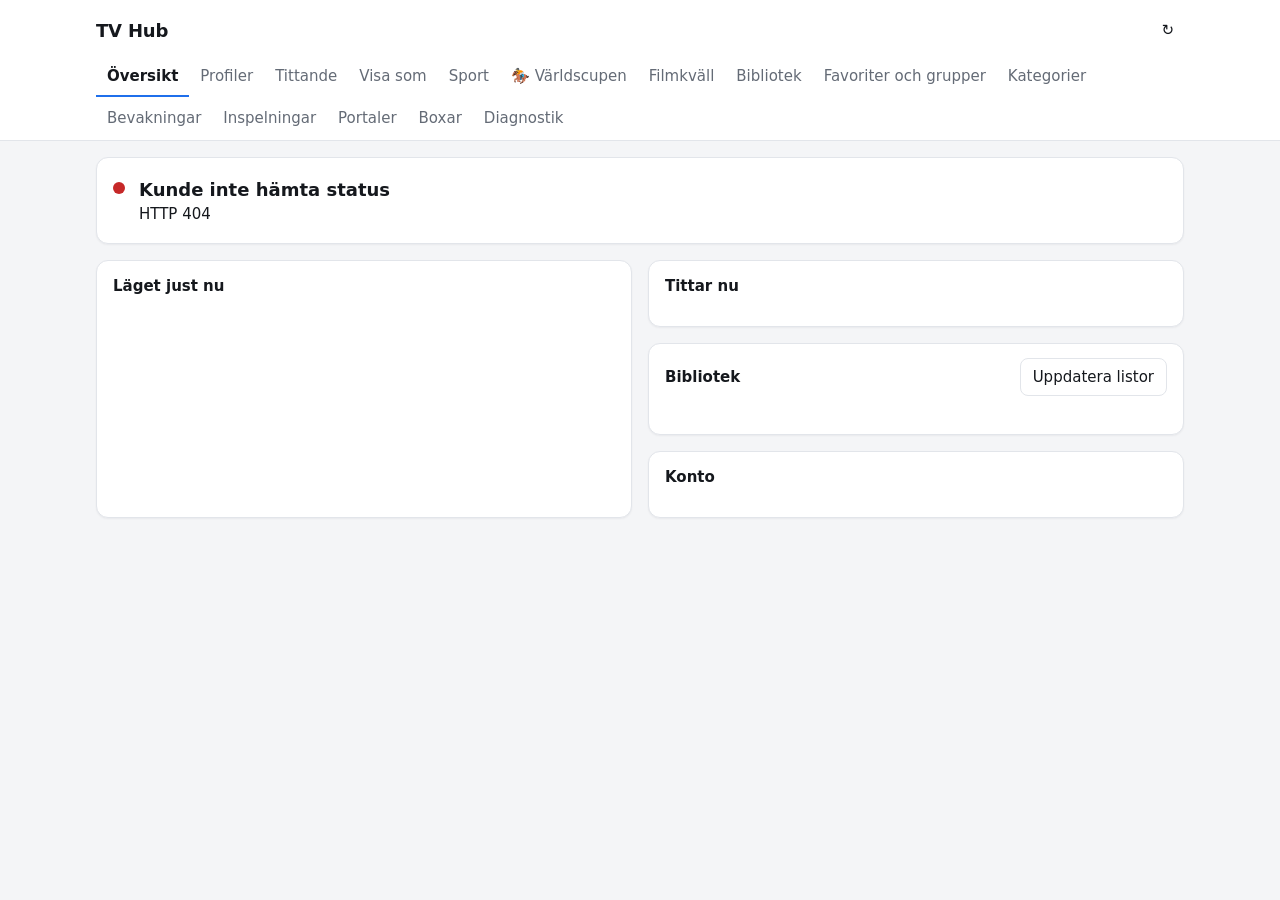
==== commit e7adb5f8: "Add files via upload" ====
--- a/tv_hub/app/static/index.html
+++ b/tv_hub/app/static/index.html
@@ -30,9 +30,9 @@
 .brand { display: flex; align-items: center; justify-content: space-between; gap: 12px; }
 .brand h1 { font-size: 18px; margin: 0; letter-spacing: -.01em; }
 .brand .meta { color: var(--muted); font-size: 13px; }
-nav.tabs { display: flex; gap: 2px; overflow-x: auto; margin-top: 8px; scrollbar-width: none; }
+nav.tabs { display: flex; flex-wrap: wrap; gap: 2px 0; margin-top: 8px; }
 nav.tabs button {
-  background: none; border: 0; padding: 10px 12px; border-bottom: 2px solid transparent;
+  background: none; border: 0; padding: 8px 11px; border-bottom: 2px solid transparent;
   color: var(--muted); cursor: pointer; white-space: nowrap;
 }
 nav.tabs button[aria-selected="true"] { color: var(--text); border-color: var(--accent); font-weight: 600; }
@@ -376,6 +376,15 @@
         <div id="wc-legs"></div>
       </div>
     </div>
+    <div class="panel" style="margin-top:16px">
+      <div class="hd"><h2>Tablå från TV4.se</h2><button class="btn" id="wc-tabla">Hämta tablån nu</button></div>
+      <div class="bd"><p class="small muted" style="margin-top:0">Saknar Toucan programguide för TV4, Sjuan eller Sportkanalen läser TV Hub TV4:s egen öppna tablå (tv4.se/tabla) och lägger in den under dina kanaler. Då hittas, spelas in och aviseras sändningarna som vanligt. Hämtas vid varje skanning (var fjärde timme) och med knappen.</p>
+        <div id="wc-tabla-body" class="small"></div></div>
+    </div>
+    <div class="panel" style="margin-top:16px">
+      <div class="hd"><h2>Exportera kanallista</h2><button class="btn" id="ch-export">Exportera kanallista</button></div>
+      <div class="bd"><p class="small muted" style="margin:0">Sparar en fil med alla kanaler (namn, kategori, arkiv och hur mycket programguide som finns) och film- och seriekategorierna. Ingen serveradress, inga inloggningsuppgifter och inga länkar. Skicka filen till Claude så anpassas Sport och Världscupen efter just din lista.</p></div>
+    </div>
     <div class="grid2" style="margin-top:16px">
       <div class="panel">
         <div class="hd"><h2>Finns det i Toucan?</h2></div>
@@ -426,6 +435,9 @@
         <div class="hd"><h2>Programguiden</h2><button class="btn" id="sp-scan">Sök igenom nu</button></div>
         <div class="bd">
           <p class="small muted" style="margin-top:0" id="sp-status"></p>
+          <div class="ev" style="margin:0 0 10px"><div class="row" style="justify-content:space-between"><strong style="font-size:14px">Toucans guidefil</strong><button class="btn ghost" id="sp-xmltv">Hämta guidefilen nu</button></div>
+            <p class="small muted" style="margin:4px 0">Kompletterar kanaler där Toucan inte svarar kanal för kanal (till exempel golfkanalerna). Hämtas högst två gånger per dygn, och läses efter varje genomsökning.</p>
+            <div id="sp-xmltv-body" class="small"></div></div>
           <details class="ev"><summary>Kanaler som söks igenom</summary>
             <p class="small muted">Utan val: svenska kategorier och sportkategorier (förvalda nedan). Vuxenkategorier aldrig. Fler kanaler gör genomsökningen längre (en kanal i taget, med paus).</p>
             <div id="sp-cats" style="display:grid; gap:4px; grid-template-columns:repeat(auto-fill, minmax(220px, 1fr)); max-height:260px; overflow:auto"></div>
@@ -967,6 +979,13 @@
     await api("worldcup/result", { method: "POST", body: { leg: id, winner: $("wcw-" + id).value, horse: $("wch-" + id).value } });
     toast("Resultatet sparat."); loaders.worldcup();
   }, b)));
+  const tb = wc.tabla;
+  $("wc-tabla-body").innerHTML = !tb ? '<span class="pill warn">Ännu inte hämtad</span> Tryck på knappen, eller vänta på nästa skanning.' :
+    `<div>Senast: ${new Date(tb.at * 1000).toLocaleString("sv-SE")} · ${tb.days_ok} dagar lästes${tb.days_empty ? `, ${tb.days_empty} tomma` : ""}${tb.inserted != null ? ` · ${tb.inserted} program lades in` : ""}</div>` +
+    Object.entries(tb.channels || {}).map(([k, v]) => `<div><span class="pill ${v.programs ? "ok" : "warn"}">${esc(k)}</span> ${esc(v.channel)}: ${v.programs} program${v.source === "toucan" ? " (Toucans egen guide används)" : ""}</div>`).join("") +
+    ((tb.errors || []).length ? `<div class="muted">Fel: ${tb.errors.map(esc).join(" · ")}</div>` : "") +
+    (tb.page_channels && tb.page_channels.length ? `<div class="muted">Kanaler på sidan: ${tb.page_channels.map(esc).join(", ")}</div>` : "") +
+    (tb.days_ok === 0 && tb.days_empty ? '<div class="pill warn">Sidan lästes men inga program hittades. TV4 kan ha ändrat sidan.</div>' : "");
   const c = wc.check;
   $("wc-check").innerHTML = c.notes.map((n) => `<p class="small"><span class="pill ${WC_LEVEL[n.level] ?? ""}">${n.level === "ok" ? "OK" : "OBS"}</span> ${esc(n.text)}</p>`).join("") +
     c.items.map((i) => `<div class="small" style="padding:6px 0;border-top:1px solid var(--line)"><span class="pill ${WC_LEVEL[i.level] ?? ""}">${esc(i.label)}${i.required ? " *" : ""}</span> ${esc(i.text)}
@@ -980,6 +999,9 @@
 $("wc-auto").addEventListener("change", (e) => guarded(async () => {
   await api("worldcup/auto-record", { method: "PUT", body: { device_id: e.target.value || null } });
   toast("Sparat."); loaders.worldcup();
+}, e.target));
+$("wc-tabla").addEventListener("click", (e) => guarded(async () => {
+  await api("worldcup/tabla", { method: "POST", body: {} }); toast("Hämtar tablån. Tryck Ladda om om en halv minut.");
 }, e.target));
 $("wc-scan").addEventListener("click", (e) => guarded(async () => {
   await api("worldcup/scan", { method: "POST", body: {} }); toast("Programguiden läses om, ta en kaffe och tryck Ladda om.");
@@ -1508,6 +1530,12 @@
     : st.last_scan ? `Senast ${fmtAgo(new Date(st.last_scan * 1000).toISOString())}: ${st.channels} kanaler, ${st.programs.toLocaleString("sv-SE")} program${st.errors ? `, ${st.errors} kanaler gick inte att hämta` : ""}. Var ${st.interval_h}:e timme.`
     : "Programguiden har inte hämtats än. Den hämtas en stund efter start, eller med Sök igenom nu.";
   if (st.running) setTimeout(() => current === "sports" && loaders.sports(), 4000);
+  const xt = d.xmltv;
+  $("sp-xmltv-body").innerHTML = !xt ? '<span class="pill warn">Ännu inte hämtad</span> Den hämtas efter nästa genomsökning, eller med knappen.'
+    : !xt.ok ? `<span class="pill bad">Fel</span> ${esc(xt.error || "")}`
+    : `<span class="pill ok">${fmtAgo(new Date(xt.at * 1000).toISOString())}</span> Filen hade ${(xt.channels_in_file || 0).toLocaleString("sv-SE")} kanaler och ${(xt.programs_in_file || 0).toLocaleString("sv-SE")} program.
+       ${xt.missing_before || 0} av dina kanaler saknade program; <strong>${xt.filled || 0}</strong> fick program härifrån (${(xt.inserted || 0).toLocaleString("sv-SE")} program).
+       ${Object.keys(xt.examples || {}).length ? `<div class="muted" style="margin-top:4px">${Object.entries(xt.examples).slice(0, 12).map(([k, v]) => `${esc(k)} (${v})`).join(", ")}</div>` : ""}`;
   const boxOpts = (sel) => '<option value="">Nej</option>' + d.boxes.map((b) => `<option value="${b.id}" ${b.id === sel ? "selected" : ""}>Ja, på ${esc(b.name)}</option>`).join("");
   $("sp-list").innerHTML = d.interests.map((i) => {
     const c = i.counts || {};
@@ -1579,6 +1607,10 @@
 }, e.currentTarget));
 $("sp-auto-cats").addEventListener("click", (e) => guarded(async () => {
   await api("sports/settings", { method: "PUT", body: { categories: [] } }); toast("Automatiskt val"); loaders.sports();
+}, e.currentTarget));
+$("sp-xmltv").addEventListener("click", (e) => guarded(async () => {
+  await api("sports/xmltv", { method: "POST" }); toast("Hämtar Toucans guidefil i bakgrunden. Det kan ta några minuter.");
+  setTimeout(loaders.sports, 20000);
 }, e.currentTarget));
 $("sp-scan").addEventListener("click", (e) => guarded(async () => {
   const r = await api("sports/scan", { method: "POST" }); toast(r.started ? "Söker igenom programguiden i bakgrunden…" : r.message);
@@ -2418,6 +2450,14 @@
 $("al-test").addEventListener("click", (e) => guarded(async () => {
   await api("alerts/settings", { method: "PUT", body: alertBody() });
   await api("alerts/test", { method: "POST" }); toast("Testnotis skickad"); }, e.target));
+$("ch-export").addEventListener("click", (e) => guarded(async () => {
+  const data = await api("channels/export");
+  const a = document.createElement("a");
+  a.href = URL.createObjectURL(new Blob([JSON.stringify(data, null, 1)], { type: "application/json" }));
+  a.download = "tvhub-kanallista-" + new Date().toISOString().slice(0, 10) + ".json";
+  document.body.appendChild(a); a.click(); a.remove(); setTimeout(() => URL.revokeObjectURL(a.href), 5000);
+  toast(data.counts.live + " kanaler exporterade");
+}, e.target));
 $("bk-export").addEventListener("click", (e) => guarded(async () => {
   const data = await api("backup");
   const a = document.createElement("a");
